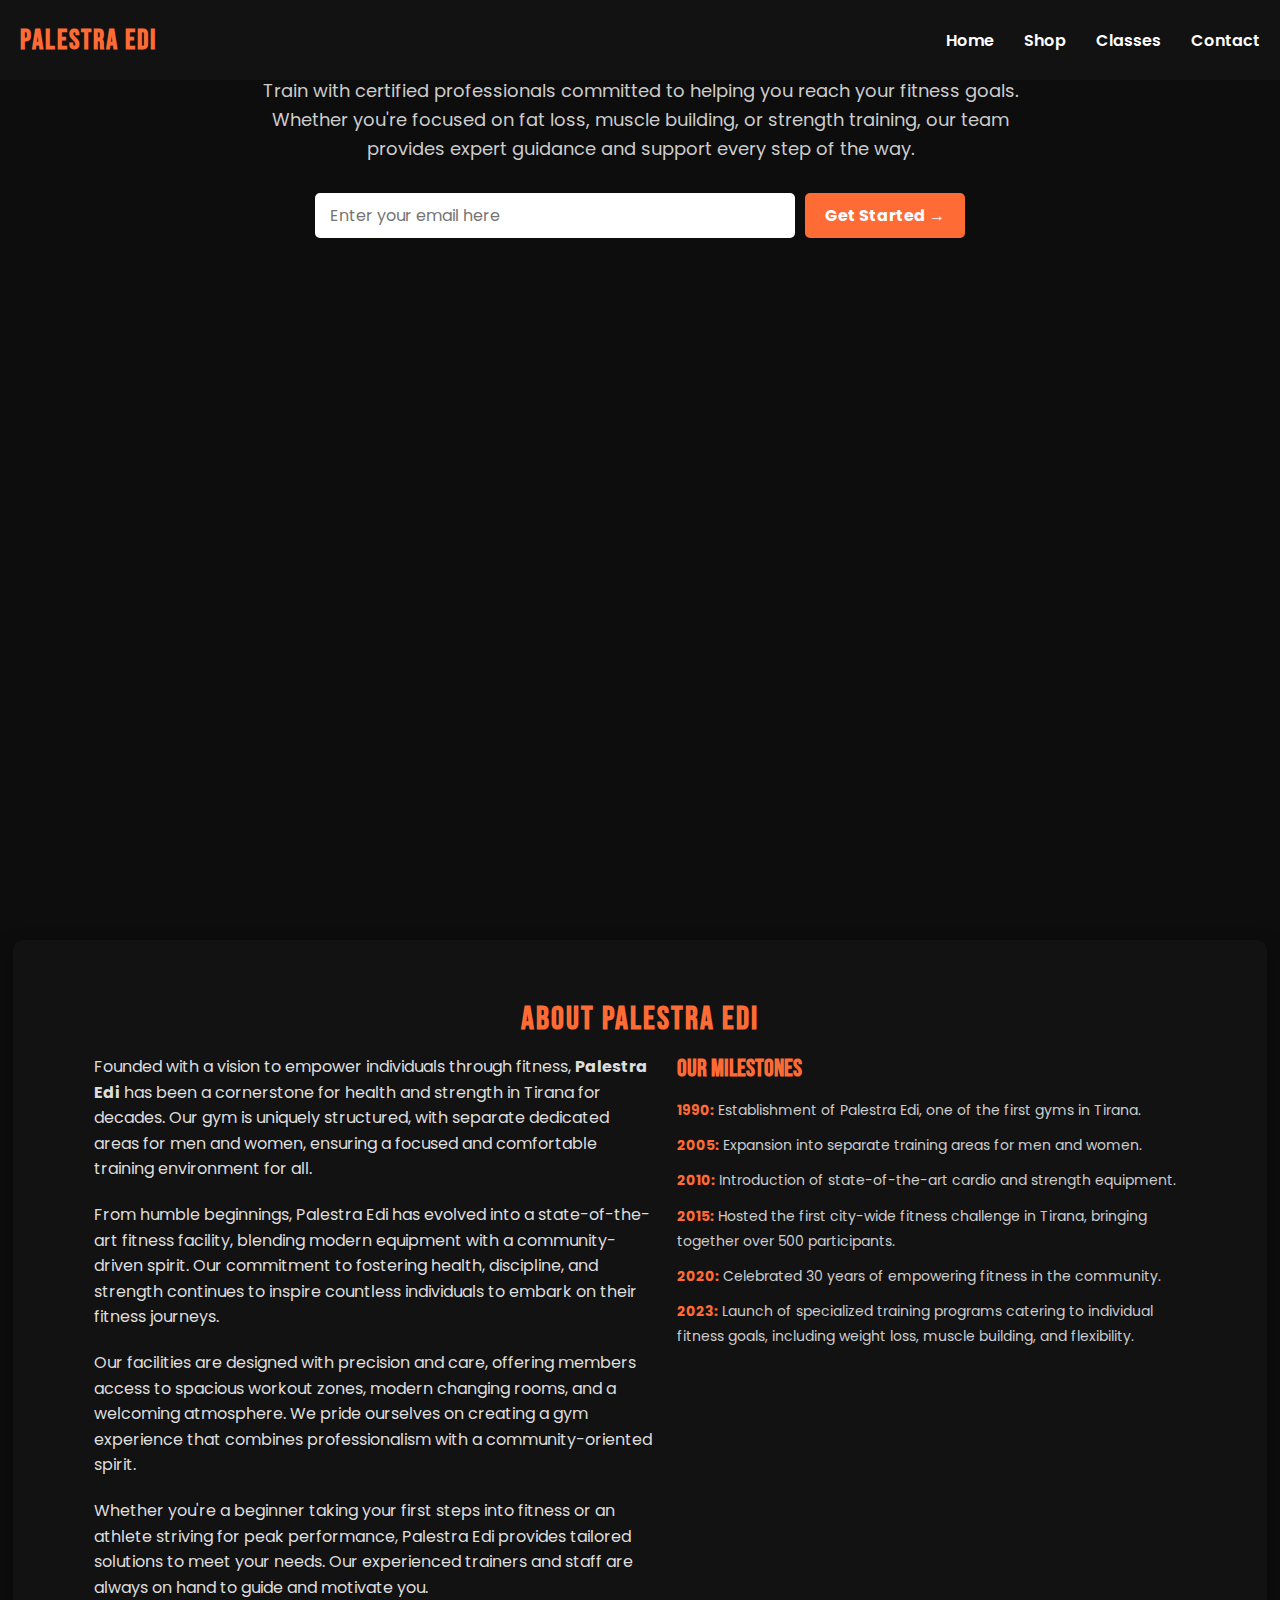
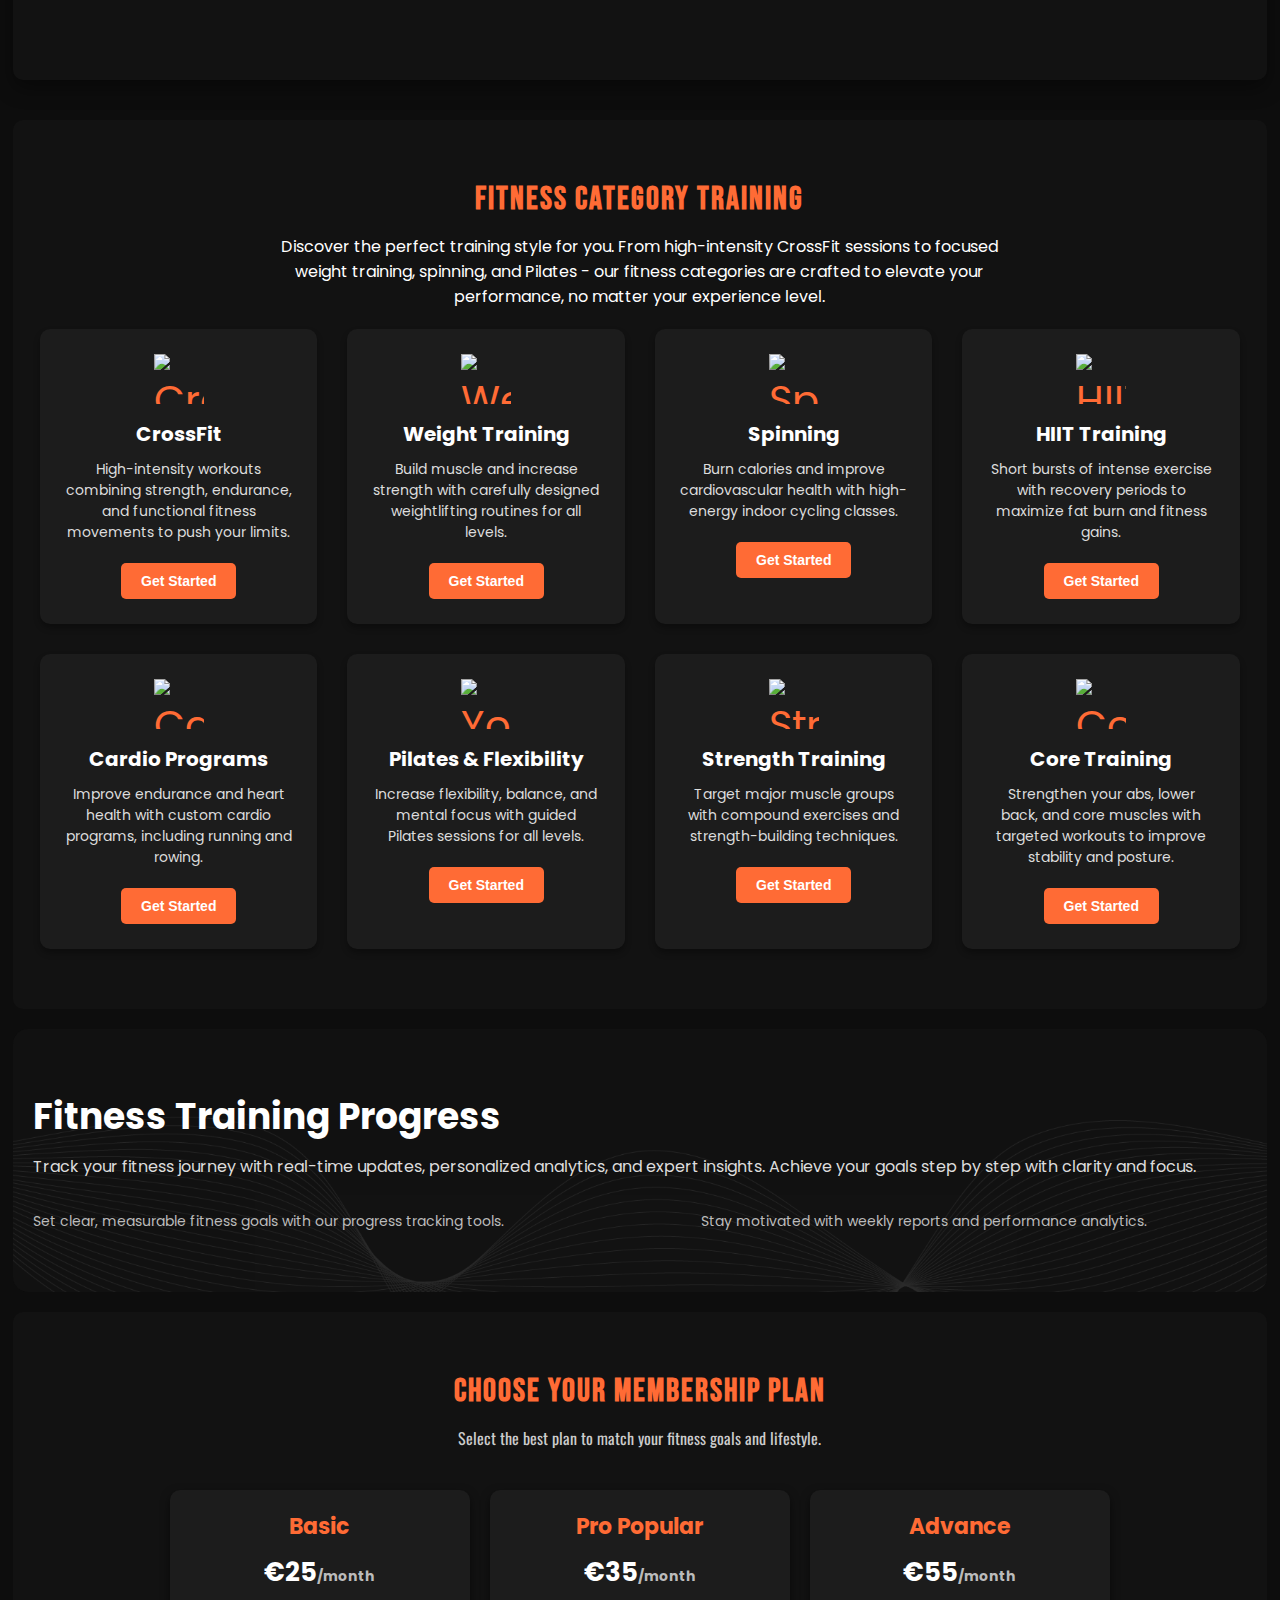
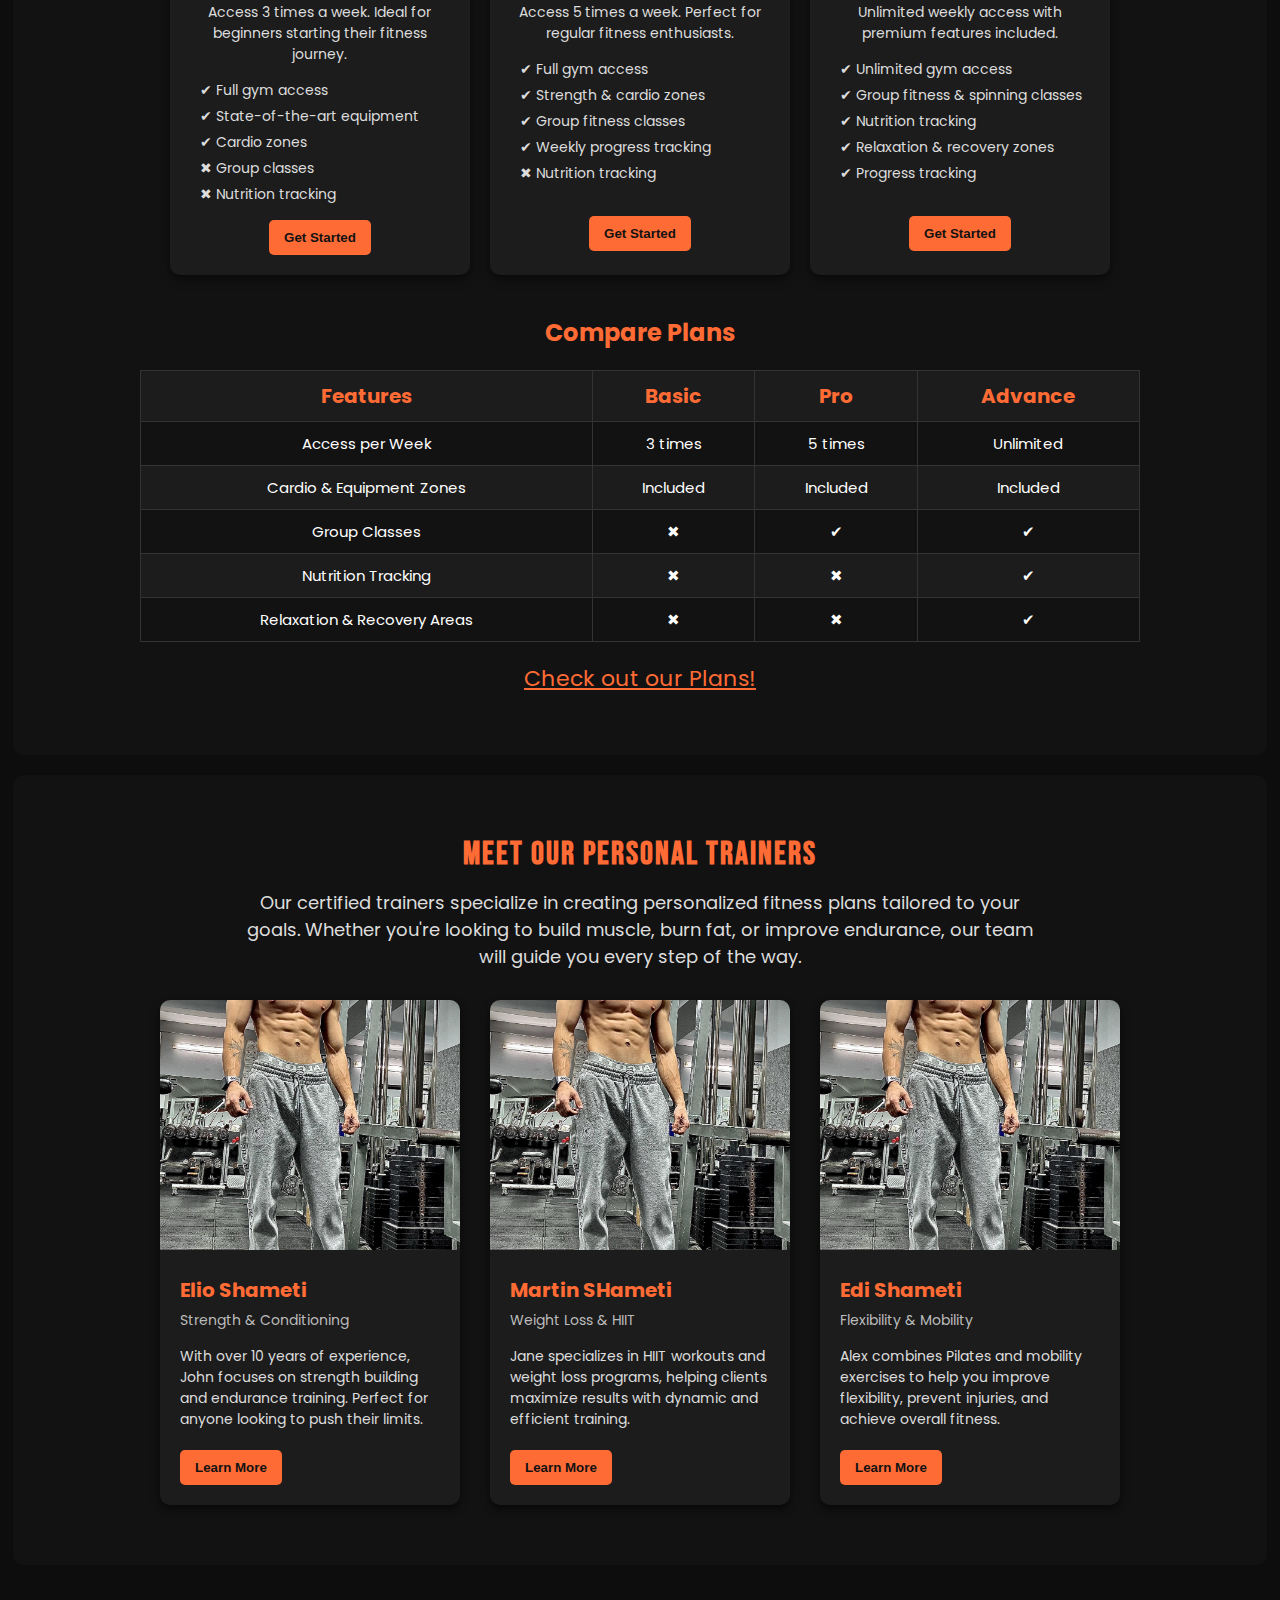
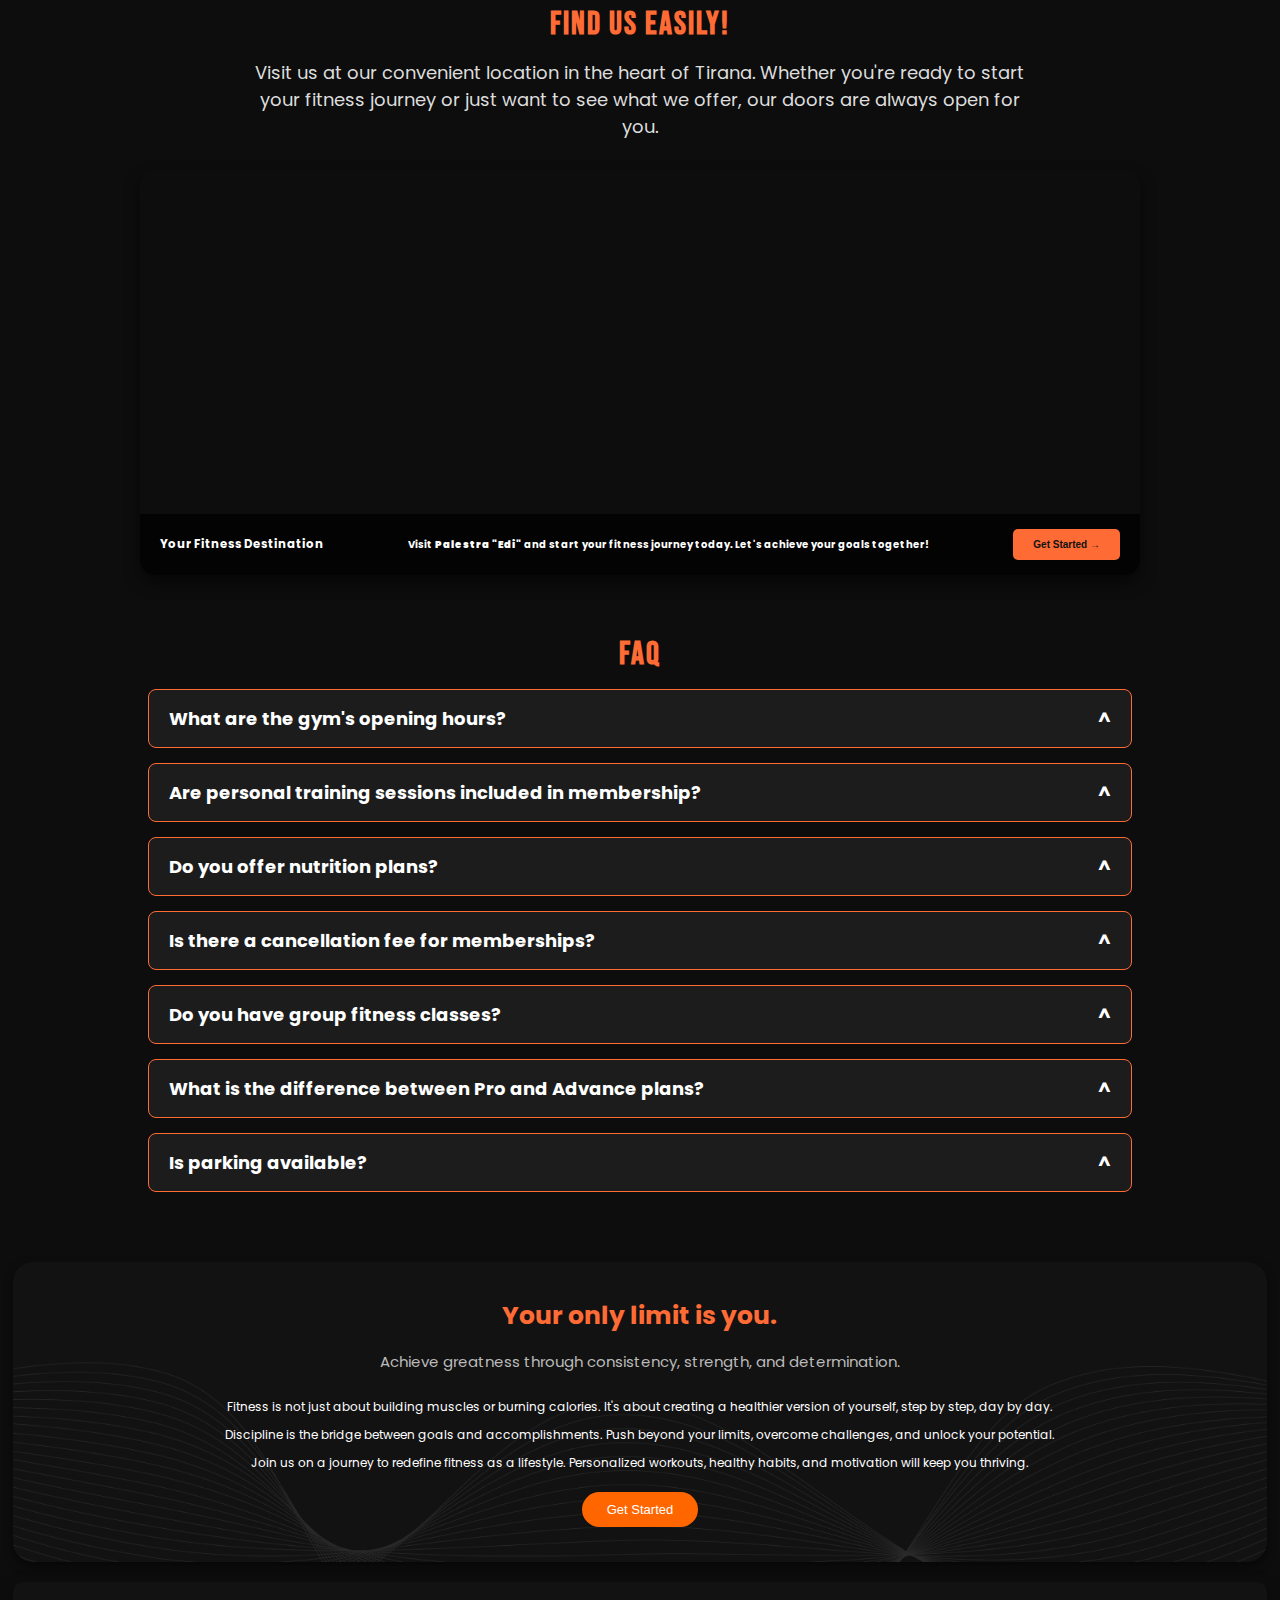
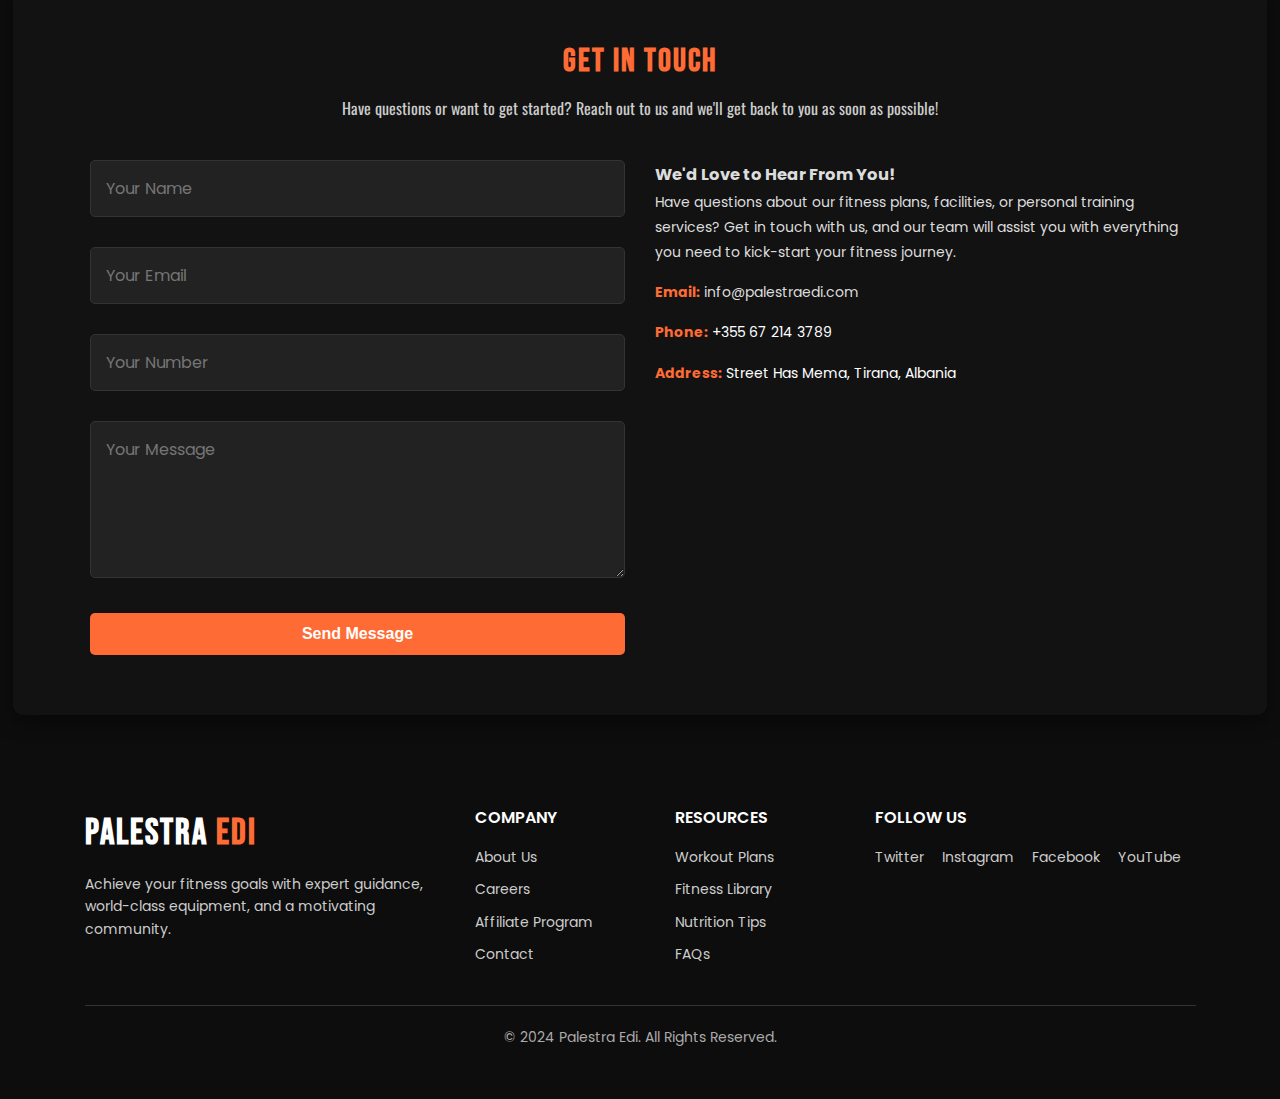
==== index.html @ 8e9d61e9 "added about section" ====
<!DOCTYPE html>
<html lang="en">

<head>
    <meta charset="UTF-8">
    <meta name="viewport" content="width=device-width, initial-scale=1.0">
    <title>Palestra Edi </title>
    <link rel="stylesheet" href="/css/style.css">

</head>

<body>

    <!-- Hero Section -->
    <section class="hero">
        <header class="hero-header">

            <a href="/index.html" class="hero_link">
                <h2 class="gym-name">
                    Palestra Edi
                </h2>
            </a>
            <!-- Navigation Links -->
            <nav id="navMenu" class="nav-links">
                <ul class="nav-lists">
                    <li class="nav-item"><a href="/index.html" class="nav-link">Home</a></li>
                    <li class="nav-item"><a href="#" class="nav-link">Shop</a></li>
                    <li class="nav-item"><a href="#classes" class="nav-link">Classes</a></li>
                    <li class="nav-item"><a href="#contact" class="nav-link">Contact</a></li>
                </ul>
            </nav>

            <!-- Burger Menu -->
            <div class="burger-menu" id="burgerMenu">
                <span class="line"></span>
                <span class="line"></span>
                <span class="line"></span>
            </div>
        </header>


        <div class="hero-content">
            <h1 class="hero-title">Work with Professionals</h1>
            <p class="hero-description">
                Train with certified professionals committed to helping you reach your fitness goals. Whether you're
                focused
                on fat loss, muscle building, or strength training, our team provides expert guidance and support every
                step
                of the way.
            </p>

            <!-- Email Form -->
            <form action="https://api.web3forms.com/submit" method="POST" class="hero-form">
                <input type="hidden" name="access_key" value="8c6b1149-517e-42c0-ac98-3ed9264d99cc">
                <input type="email" name="email" placeholder="Enter your email here" class="hero-input" required>
                <button type="submit" class="hero-button">Get Started →</button>
            </form>
        </div>
    </section>
    <!-- About Section -->

    <section class="about-section" id="about">
        <h2 class="section-title">About Palestra Edi</h2>
        <div class="about-container">
            <div class="about-content">
                <p class="about-description">
                    Founded with a vision to empower individuals through fitness, <strong>Palestra Edi</strong> has been
                    a cornerstone for health and strength in Tirana for decades. Our gym is uniquely structured, with
                    separate dedicated areas for men and women, ensuring a focused and comfortable training environment
                    for all.
                </p>
                <p class="about-description">
                    From humble beginnings, Palestra Edi has evolved into a state-of-the-art fitness facility, blending
                    modern equipment with a community-driven spirit. Our commitment to fostering health, discipline, and
                    strength continues to inspire countless individuals to embark on their fitness journeys.
                </p>
                <p class="about-description">
                    Our facilities are designed with precision and care, offering members access to spacious workout
                    zones, modern changing rooms, and a welcoming atmosphere. We pride ourselves on creating a gym
                    experience that combines professionalism with a community-oriented spirit.
                </p>
                <p class="about-description">
                    Whether you're a beginner taking your first steps into fitness or an athlete striving for peak
                    performance, Palestra Edi provides tailored solutions to meet your needs. Our experienced trainers
                    and staff are always on hand to guide and motivate you.
                </p>
            </div>

            <div class="milestones">
                <h3 class="milestones-title">Our Milestones</h3>
                <ul class="milestones-list">
                    <li><strong class="year">1990:</strong> Establishment of Palestra Edi, one of the first gyms in
                        Tirana.</li>
                    <li><strong class="year">2005:</strong> Expansion into separate training areas for men and women.
                    </li>
                    <li><strong class="year">2010:</strong> Introduction of state-of-the-art cardio and strength
                        equipment.</li>
                    <li><strong class="year">2015:</strong> Hosted the first city-wide fitness challenge in Tirana,
                        bringing together over 500 participants.</li>
                    <li><strong class="year">2020:</strong> Celebrated 30 years of empowering fitness in the community.
                    </li>
                    <li><strong class="year">2023:</strong> Launch of specialized training programs catering to
                        individual fitness goals, including weight loss, muscle building, and flexibility.</li>
                </ul>
            </div>
        </div>
    </section>



    <!-- Classes Section-->
    <section class="fitness-category" id="classes">
        <h2 class="section-title">Fitness Category Training</h2>
        <p class="section-title-p">Discover the perfect training style for you. From high-intensity CrossFit sessions to
            focused weight
            training, spinning, and Pilates - our fitness categories are crafted to elevate your performance, no matter
            your experience level.</p>
        <div class="category-grid">
            <!-- Card 1: CrossFit -->
            <div class="category-card">
                <div class="card-icon">
                    <img src="https://img.icons8.com/ios-filled/50/FF6B35/crossfit.png" alt="CrossFit Icon">
                </div>
                <h3 class="card-title">CrossFit</h3>
                <p class="card-text">
                    High-intensity workouts combining strength, endurance, and functional fitness movements to push your
                    limits.
                </p>
                <button class="card-button">Get Started</button>
            </div>

            <!-- Card 2: Weight Training -->
            <div class="category-card">
                <div class="card-icon">
                    <img src="https://img.icons8.com/ios-filled/50/FF6B35/dumbbell.png" alt="Weight Training Icon">
                </div>
                <h3 class="card-title">Weight Training</h3>
                <p class="card-text">
                    Build muscle and increase strength with carefully designed weightlifting routines for all levels.
                </p>
                <button class="card-button">Get Started</button>
            </div>

            <!-- Card 3: Spinning -->
            <div class="category-card">
                <div class="card-icon">
                    <img src="https://img.icons8.com/ios-filled/50/FF6B35/spinning.png" alt="Spinning Icon">
                </div>
                <h3 class="card-title">Spinning</h3>
                <p class="card-text">
                    Burn calories and improve cardiovascular health with high-energy indoor cycling classes.
                </p>
                <button class="card-button">Get Started</button>
            </div>

            <!-- Card 4: HIIT Training -->
            <div class="category-card">
                <div class="card-icon">
                    <img src="https://img.icons8.com/ios-filled/50/FF6B35/exercise.png" alt="HIIT Training Icon">
                </div>
                <h3 class="card-title">HIIT Training</h3>
                <p class="card-text">
                    Short bursts of intense exercise with recovery periods to maximize fat burn and fitness gains.
                </p>
                <button class="card-button">Get Started</button>
            </div>


            <!-- Card 5: Cardio Programs -->
            <div class="category-card">
                <div class="card-icon">
                    <img src="https://img.icons8.com/ios-filled/50/FF6B35/heart-with-pulse.png"
                        alt="Cardio Programs Icon">
                </div>
                <h3 class="card-title">Cardio Programs</h3>
                <p class="card-text">
                    Improve endurance and heart health with custom cardio programs, including running and rowing.
                </p>
                <button class="card-button">Get Started</button>
            </div>

            <!-- Card 6: Yoga & Flexibility -->
            <div class="category-card">
                <div class="card-icon">
                    <img src="https://img.icons8.com/ios-filled/50/FF6B35/yoga.png" alt="Yoga Icon">
                </div>
                <h3 class="card-title">Pilates & Flexibility</h3>
                <p class="card-text">
                    Increase flexibility, balance, and mental focus with guided Pilates sessions for all levels.
                </p>
                <button class="card-button">Get Started</button>
            </div>

            <!-- Card 7: Strength Training -->
            <div class="category-card">
                <div class="card-icon">
                    <img src="https://img.icons8.com/ios-filled/50/FF6B35/muscle.png" alt="Strength Training Icon">
                </div>
                <h3 class="card-title">Strength Training</h3>
                <p class="card-text">
                    Target major muscle groups with compound exercises and strength-building techniques.
                </p>
                <button class="card-button">Get Started</button>
            </div>

            <!-- Card 8: Core Training -->
            <div class="category-card">
                <div class="card-icon">
                    <img src="https://img.icons8.com/ios-filled/50/FF6B35/abs.png" alt="Core Training Icon">
                </div>
                <h3 class="card-title">Core Training</h3>
                <p class="card-text">
                    Strengthen your abs, lower back, and core muscles with targeted workouts to improve stability and
                    posture.
                </p>
                <button class="card-button">Get Started</button>
            </div>
        </div>
    </section>

    <!-- Motivation Section -->
    <section class="fitness-progress">
        <div class="progress-content">
            <h2 class="progress-title">Fitness Training Progress</h2>
            <p class="progress-description">
                Track your fitness journey with real-time updates, personalized analytics, and expert insights.
                Achieve your goals step by step with clarity and focus.
            </p>
        </div>
        <div class="progress-text-columns">
            <div class="progress-text">
                <p>Set clear, measurable fitness goals with our progress tracking tools.</p>
            </div>
            <div class="progress-text">
                <p>Stay motivated with weekly reports and performance analytics.</p>
            </div>
        </div>
    </section>

    <section class="pricing-plans">
        <h2 class="section-title">Choose Your Membership Plan</h2>
        <p class="section-subtitle">Select the best plan to match your fitness goals and lifestyle.</p>

        <!-- Pricing Cards -->
        <div class="pricing-cards">
            <!-- Free Plan -->
            <div class="pricing-card">
                <h3 class="plan-name">Basic</h3>
                <h4 class="plan-price">€25<span>/month</span></h4>
                <p class="plan-description">Access 3 times a week. Ideal for beginners starting their fitness journey.
                </p>
                <ul class="plan-features">
                    <li>✔ Full gym access</li>
                    <li>✔ State-of-the-art equipment</li>
                    <li>✔ Cardio zones</li>
                    <li>✖ Group classes</li>
                    <li>✖ Nutrition tracking</li>
                </ul>
                <button class="plan-button">Get Started</button>
            </div>

            <!-- Pro Plan -->
            <div class="pricing-card popular">
                <h3 class="plan-name">Pro <span class="popular-badge">Popular</span></h3>
                <h4 class="plan-price">€35<span>/month</span></h4>
                <p class="plan-description">Access 5 times a week. Perfect for regular fitness enthusiasts.</p>
                <ul class="plan-features">
                    <li>✔ Full gym access</li>
                    <li>✔ Strength & cardio zones</li>
                    <li>✔ Group fitness classes</li>
                    <li>✔ Weekly progress tracking</li>
                    <li class="plan_li">✖ Nutrition tracking</li>
                </ul>
                <button class="plan-button">Get Started</button>
            </div>

            <!-- Enterprise Plan -->
            <div class="pricing-card">
                <h3 class="plan-name">Advance</h3>
                <h4 class="plan-price">€55<span>/month</span></h4>
                <p class="plan-description">Unlimited weekly access with premium features included.</p>
                <ul class="plan-features">
                    <li>✔ Unlimited gym access</li>
                    <li>✔ Group fitness & spinning classes</li>
                    <li>✔ Nutrition tracking</li>
                    <li>✔ Relaxation & recovery zones</li>
                    <li class="plan_li_2nd">✔ Progress tracking</li>
                </ul>
                <button class="plan-button">Get Started</button>
            </div>
        </div>

        <!-- Compare Table -->
        <div class="pricing-compare">
            <h3 class="compare-title">Compare Plans</h3>
            <table class="compare-table">
                <thead>
                    <tr>
                        <th>Features</th>
                        <th>Basic</th>
                        <th>Pro</th>
                        <th>Advance</th>
                    </tr>
                </thead>
                <tbody>
                    <tr>
                        <td>Access per Week</td>
                        <td>3 times</td>
                        <td>5 times</td>
                        <td>Unlimited</td>
                    </tr>
                    <tr>
                        <td>Cardio & Equipment Zones</td>
                        <td>Included</td>
                        <td>Included</td>
                        <td>Included</td>
                    </tr>
                    <tr>
                        <td>Group Classes</td>
                        <td>✖</td>
                        <td>✔</td>
                        <td>✔</td>
                    </tr>
                    <tr>
                        <td>Nutrition Tracking</td>
                        <td>✖</td>
                        <td>✖</td>
                        <td>✔</td>
                    </tr>
                    <tr>
                        <td>Relaxation & Recovery Areas</td>
                        <td>✖</td>
                        <td>✖</td>
                        <td>✔</td>
                    </tr>
                </tbody>
            </table>
        </div>
        <a href="#" class="all_plans">Check out our Plans!</a>
    </section>

    <!-- Trainer Section -->
    <section class="meet-trainers">
        <h2 class="section-title">Meet Our Personal Trainers</h2>
        <p class="section-description">
            Our certified trainers specialize in creating personalized fitness plans tailored to your goals. Whether
            you're looking to build muscle, burn fat, or improve endurance, our team will guide you every step of the
            way.
        </p>

        <div class="trainers-grid">
            <!-- Trainer 1 -->
            <div class="trainer-card">
                <img src="/img/personal_trainer.jpg" alt="Trainer John" class="trainer-image">
                <div class="trainer-details">
                    <h3 class="trainer-name">Elio Shameti</h3>
                    <p class="trainer-specialty">Strength & Conditioning</p>
                    <p class="trainer-bio">
                        With over 10 years of experience, John focuses on strength building and endurance training.
                        Perfect for anyone looking to push their limits.
                    </p>
                    <button class="trainer-button">Learn More</button>
                </div>
            </div>

            <!-- Trainer 2 -->
            <div class="trainer-card">
                <img src="/img/personal_trainer.jpg" alt="Trainer Jane" class="trainer-image">
                <div class="trainer-details">
                    <h3 class="trainer-name">Martin SHameti</h3>
                    <p class="trainer-specialty">Weight Loss & HIIT</p>
                    <p class="trainer-bio">
                        Jane specializes in HIIT workouts and weight loss programs, helping clients maximize results
                        with dynamic and efficient training.
                    </p>
                    <button class="trainer-button">Learn More</button>
                </div>
            </div>

            <!-- Trainer 3 -->
            <div class="trainer-card">
                <img src="/img/personal_trainer.jpg" alt="Trainer Alex" class="trainer-image">
                <div class="trainer-details">
                    <h3 class="trainer-name">Edi Shameti</h3>
                    <p class="trainer-specialty">Flexibility & Mobility</p>
                    <p class="trainer-bio">
                        Alex combines Pilates and mobility exercises to help you improve flexibility, prevent injuries,
                        and achieve overall fitness.
                    </p>
                    <button class="trainer-button">Learn More</button>
                </div>
            </div>
        </div>
    </section>

    <!-- Map Section -->

    <section class="map-location">
        <h2 class="section-title">Find Us Easily!</h2>
        <p class="section-description">
            Visit us at our convenient location in the heart of Tirana. Whether you're ready to start your fitness
            journey or just want to see what we offer, our doors are always open for you.
        </p>
        <div class="map-container">
            <!-- Google Maps Embed -->
            <iframe
                src="https://www.google.com/maps/embed?pb=!1m18!1m12!1m3!1d2996.018921962137!2d19.8363023!3d41.33020189999999!2m3!1f0!2f0!3f0!3m2!1i1024!2i768!4f13.1!3m3!1m2!1s0x1350313eb441297b%3A0xc58e3205869186d3!2sPalestra%20%22Edi%22!5e0!3m2!1sen!2s!4v1734379573075!5m2!1sen!2s"
                width="100%" height="400" style="border: none;" allowfullscreen="" loading="lazy"
                referrerpolicy="no-referrer-when-downgrade">
            </iframe>

            <!-- Map Overlay Section -->
            <div class="map-overlay">
                <h3 class="map-heading">Your Fitness Destination</h3>
                <p class="map-text">
                    Visit <strong>Palestra "Edi"</strong> and start your fitness journey today. Let's achieve your goals
                    together!
                </p>
                <button class="map-button">Get Started →</button>
            </div>
        </div>
    </section>

    <!-- Faq Section -->
    <section class="faq-section">
        <h2 class="section-title">FAQ</h2>
        <div class="faq-container">
            <!-- Question 1 -->
            <div class="faq-item">
                <div class="faq-question">
                    <span>What are the gym's opening hours?</span>
                    <span class="faq-toggle">^</span>
                </div>
                <div class="faq-answer">
                    Our gym is open from 6:00 AM to 10:00 PM on weekdays and 8:00 AM to 8:00 PM on weekends.
                </div>
            </div>

            <!-- Question 2 -->
            <div class="faq-item">
                <div class="faq-question">
                    <span>Are personal training sessions included in membership?</span>
                    <span class="faq-toggle">^</span>
                </div>
                <div class="faq-answer">
                    Personal training sessions are not included in basic memberships but are available for Pro and
                    Advance plans.
                </div>
            </div>

            <!-- Question 3 -->
            <div class="faq-item">
                <div class="faq-question">
                    <span>Do you offer nutrition plans?</span>
                    <span class="faq-toggle">^</span>
                </div>
                <div class="faq-answer">
                    Yes, personalized nutrition plans are available for members with the Advance Plan.
                </div>
            </div>

            <!-- Question 4 -->
            <div class="faq-item">
                <div class="faq-question">
                    <span>Is there a cancellation fee for memberships?</span>
                    <span class="faq-toggle">^</span>
                </div>
                <div class="faq-answer">
                    No cancellation fees apply, but you need to notify us 14 days before your renewal date.
                </div>
            </div>

            <!-- Question 5 -->
            <div class="faq-item">
                <div class="faq-question">
                    <span>Do you have group fitness classes?</span>
                    <span class="faq-toggle">^</span>
                </div>
                <div class="faq-answer">
                    Yes, we offer group fitness classes for spinning, Pilates, CrossFit, and more throughout the week.
                </div>
            </div>

            <!-- Question 6 -->
            <div class="faq-item">
                <div class="faq-question">
                    <span>What is the difference between Pro and Advance plans?</span>
                    <span class="faq-toggle">^</span>
                </div>
                <div class="faq-answer">
                    Pro gives access to group classes, while Advance includes nutrition tracking, recovery zones, and
                    unlimited access.
                </div>
            </div>

            <!-- Question 7 -->
            <div class="faq-item">
                <div class="faq-question">
                    <span>Is parking available?</span>
                    <span class="faq-toggle">^</span>
                </div>
                <div class="faq-answer">
                    Yes, free parking is available for all members during gym operating hours.
                </div>
            </div>
        </div>
    </section>

    <!-- Quote Section -->
    <section class="quote-section">
        <div class="background-lines"></div>
        <div class="quote-container">
            <h2 class="quote-title">Your only limit is you.</h2>
            <p class="quote-subtitle">
                Achieve greatness through consistency, strength, and determination.
            </p>
            <div class="quote-text">
                <p>
                    Fitness is not just about building muscles or burning calories. It's about
                    creating a healthier version of yourself, step by step, day by day.
                </p>
                <p>
                    Discipline is the bridge between goals and accomplishments. Push beyond
                    your limits, overcome challenges, and unlock your potential.
                </p>
                <p>
                    Join us on a journey to redefine fitness as a lifestyle. Personalized workouts,
                    healthy habits, and motivation will keep you thriving.
                </p>
            </div>
            <button class="quote-button">Get Started</button>
        </div>
    </section>


    <!-- Contact Section -->

    <section class="contact-section" id="contact">
        <div class="contact-container">
            <h2 class="section-title">Get In Touch</h2>
            <p class="section-subtitle">
                Have questions or want to get started? Reach out to us and we'll get back to you as soon as possible!
            </p>

            <div class="contact-content">
                <!-- Contact Form -->
                <form action="https://api.web3forms.com/submit" method="POST" class="contact-form">
                    <input type="hidden" name="access_key" value="8c6b1149-517e-42c0-ac98-3ed9264d99cc">
                    <div class="form-group">
                        <input type="text" name="name" placeholder="Your Name" required class="form-input">
                    </div>
                    <div class="form-group">
                        <input type="email" name="email" placeholder="Your Email" required class="form-input">
                    </div>
                    <div class="form-group">
                        <input type="number" name="number" placeholder="Your Number" required class="form-input">
                    </div>
                    <div class="form-group">
                        <textarea name="message" rows="5" placeholder="Your Message" required
                            class="form-textarea"></textarea>
                    </div>
                    <button type="submit" class="contact-button">Send Message</button>
                </form>

                <!-- Contact Details -->
                <div class="contact-details">
                    <h3 class="contact-details-title">We'd Love to Hear From You!</h3>
                    <p class="contact-details-description">
                        Have questions about our fitness plans, facilities, or personal training services? Get in touch
                        with us,
                        and our team will assist you with everything you need to kick-start your fitness journey.
                    </p>
                    <p><strong>Email:</strong> info@palestraedi.com</p>
                    <p><strong>Phone:</strong>
                        <a href="tel:+355672143789" class="contact-phone">+355 67 214 3789</a>
                    </p>
                    <p>
                        <strong>Address:</strong>
                        <a href="https://g.co/kgs/Ysf9cFQ" target="_blank" rel="noopener noreferrer"
                            class="contact-address">
                            Street Has Mema, Tirana, Albania
                        </a>
                    </p>

                </div>

            </div>
        </div>
    </section>






    <!-- Footer Section -->
    <footer class="footer">
        <div class="footer-container">
            <!-- Brand and Description -->
            <div class="footer-brand">
                <a href="/index.html" class="hero_link">
                    <h2 class="footer-logo">Palestra <span class="highlight">Edi</span></h2>
                </a>
                <p class="footer-description">
                    Achieve your fitness goals with expert guidance, world-class equipment, and a motivating community.
                </p>
            </div>

            <!-- Footer Links -->
            <div class="footer-links">
                <div class="footer-column">
                    <h3 class="footer-title">Company</h3>
                    <ul>
                        <li><a href="#">About Us</a></li>
                        <li><a href="#">Careers</a></li>
                        <li><a href="#">Affiliate Program</a></li>
                        <li><a href="#">Contact</a></li>
                    </ul>
                </div>
                <div class="footer-column">
                    <h3 class="footer-title">Resources</h3>
                    <ul>
                        <li><a href="#">Workout Plans</a></li>
                        <li><a href="#">Fitness Library</a></li>
                        <li><a href="#">Nutrition Tips</a></li>
                        <li><a href="#">FAQs</a></li>
                    </ul>
                </div>
                <div class="footer-column">
                    <h3 class="footer-title">Follow Us</h3>
                    <ul class="footer-social">
                        <li><a href="#">Twitter</a></li>
                        <li><a href="#">Instagram</a></li>
                        <li><a href="#">Facebook</a></li>
                        <li><a href="#">YouTube</a></li>
                    </ul>
                </div>
            </div>
        </div>



        <!-- Footer Bottom -->
        <div class="footer-bottom">
            <p>&copy; 2024 Palestra Edi. All Rights Reserved.</p>
        </div>
    </footer>
    <script src="/script/script.js"></script>
    <script src="/script/burger.js"></script>
</body>

</html>
---- css/style.css ----
/* Import Google Fonts */
@import url('https://fonts.googleapis.com/css2?family=Bebas+Neue&display=swap');
@import url('https://fonts.googleapis.com/css2?family=Oswald:wght@400;700&display=swap');
@import url('https://fonts.googleapis.com/css2?family=Anton&display=swap');
@import url('https://fonts.googleapis.com/css2?family=Poppins:wght@400;600&display=swap');
@import url('https://fonts.googleapis.com/css2?family=Montserrat:wght@400;600&display=swap');
@import url('https://fonts.googleapis.com/css2?family=Roboto:wght@400;700&display=swap');
@import url('https://fonts.googleapis.com/css2?family=Open+Sans:wght@400;600&display=swap');
@import url('https://fonts.googleapis.com/css2?family=Lato:wght@400;700&display=swap');
@import url('https://fonts.googleapis.com/css2?family=Nunito:wght@400;700&display=swap');

/* Root Section for Font Variables */
:root {
    --font-heading: 'Bebas Neue', sans-serif;
    /* Titles */
    --font-subheading: 'Oswald', sans-serif;
    /* Subheadings */
    --font-highlight: 'Anton', sans-serif;
    /* Highlights */
    --font-body: 'Poppins', sans-serif;
    /* Body Text */
    --font-alt-heading: 'Montserrat', sans-serif;
    /* Alternate Titles */
    --font-alt-body: 'Roboto', sans-serif;
    /* Alternative Body */
    --font-readable: 'Open Sans', sans-serif;
    /* Long paragraphs */
    --font-subtle: 'Lato', sans-serif;
    /* Subtle Text */
    --font-creative: 'Nunito', sans-serif;
    /* Creative Text */

    --color-primary: #FF6B35;
    /* Vibrant Orange - Buttons and Highlights */
    --color-secondary: #0D0D0D;
    /* Deep Black - Background */
    --color-neutral-light: #FFFFFF;
    /* Pure White - Text and Highlights */
    --color-neutral-dark: #333333;
    /* Dark Gray - Subtext and borders */
    --color-accent: #1C1C1C;
    /* Slightly lighter black - Section backgrounds */
}


* {
    margin: 0;
    padding: 0;
    box-sizing: border-box;
}

html {
    font-size: 62.5%;
    font-family: "Poppins", sans-serif;
}

body {
    width: 100%;
    overflow-x: hidden;
    background-color: var(--color-secondary);
    display: flex;
    flex-direction: column;
    align-items: center;
    font-family: var(--font-body);
    color: var(--color-neutral-light);
}


img,
h2,
header {
    user-select: none;
}

/* Header Section */
/* General Header Styling */
.hero-header {
    width: 100%;
    height: 8rem;
    display: flex;
    justify-content: space-between;
    align-items: center;
    padding: 0 20px;
    background-color: #121212;
    /* Dark background */
    color: #fff;
    font-family: 'Poppins', sans-serif;
    position: fixed;
    z-index: 1000;

}

.gym-name {
    font-size: 2rem;
    font-weight: bold;
    color: var(--color-primary);
    text-transform: uppercase;
}

.nav-lists {
    display: flex;
    list-style: none;
    gap: 2rem;
}

.nav-lists .nav-link {
    text-decoration: none;
    color: #fff;
    font-weight: 600;
    transition: color 0.3s ease;
}

.nav-lists .nav-link:hover {
    color: var(--color-primary);
}

/* Burger Menu Styling */
.burger-menu {
    display: none;
    flex-direction: column;
    gap: 5px;
    cursor: pointer;
    z-index: 1001;
    /* Ensure it’s above the menu */
}

.burger-menu span.line {
    width: 25px;
    height: 3px;
    background-color: var(--color-primary);
    transition: all 0.3s ease;
}

/* Burger Menu Open (X Animation) */
.burger-menu.open .line:nth-child(1) {
    transform: rotate(45deg) translate(5px, 5px);
}

.burger-menu.open .line:nth-child(2) {
    opacity: 0;
}

.burger-menu.open .line:nth-child(3) {
    transform: rotate(-45deg) translate(5px, -5px);
}

/* Navigation for Mobile */
@media screen and (max-width: 768px) {
    .burger-menu {
        display: flex;
    }

    .nav-links {
        position: fixed;
        top: 0;
        right: -100%;
        width: 80%;
        height: 100vh;
        background-color: var(--color-accent);
        display: flex;
        flex-direction: column;
        align-items: center;
        justify-content: center;
        transition: right 0.3s ease;
        z-index: 1000;
    }

    .nav-links.active {
        right: 0;
    }

    .nav-lists {
        flex-direction: column;
        gap: 1.5rem;
        padding: 0;
    }

    .nav-item {
        list-style: none;
    }

    .nav-link {
        color: #fff;
        font-size: 2.2rem !important;
        text-decoration: none;
        font-weight: bold;
    }
}


/* Hero Section */

.hero {
    background-color: var(--color-secondary);
    /* Dark background */
    color: var(--color-neutral-light);
    /* White text */
    height: 100vh;
    text-align: center;
    position: relative;
    width: 100%;
}

.hero_link {
    text-decoration: none;
}

/* Header Navigation */
.hero-header {
    display: flex;
    width: 100%;
    justify-content: space-between;
    align-items: center;
    margin-bottom: 40px;
}

.gym-name {
    font-family: 'Bebas Neue', sans-serif;
    font-size: 28px;
    color: var(--color-primary);
    /* Orange Highlight */
    letter-spacing: 2px;
    text-transform: uppercase;
}

.nav-lists {
    display: flex;
    list-style: none;
    gap: 30px;
    margin: 0;
    padding: 0;
}

.nav-link {
    color: var(--color-neutral-light);
    font-family: 'Poppins', sans-serif;
    font-size: 16px;
    text-decoration: none;
    transition: color 0.3s;
}

.nav-link:hover {
    color: var(--color-primary);
    /* Orange on hover */
}

/* Hero Content */
.hero-content {
    max-width: 800px;
    margin: 0 auto;
}

.hero-title {
    font-family: 'Bebas Neue', sans-serif;
    font-size: 48px;
    text-transform: uppercase;
    margin-bottom: 20px;
    letter-spacing: 2px;
}

.hero-description {
    font-family: 'Poppins', sans-serif;
    font-size: 18px;
    line-height: 1.6;
    color: #CCCCCC;
    /* Light gray */
    margin-bottom: 30px;
}

/* Email Form */
.hero-form {
    display: flex;
    justify-content: center;
    align-items: center;
    gap: 10px;
}

.hero-input {
    width: 60%;
    padding: 10px 15px;
    font-family: 'Poppins', sans-serif;
    font-size: 16px;
    border: none;
    border-radius: 5px;
    outline: none;
}

.hero-button {
    background-color: var(--color-primary);
    /* Orange Button */
    color: var(--color-neutral-light);
    font-family: 'Poppins', sans-serif;
    font-size: 16px;
    font-weight: bold;
    border: none;
    border-radius: 5px;
    padding: 10px 20px;
    cursor: pointer;
    transition: background-color 0.3s;
}

.hero-button:hover {
    background-color: #E65A2A;
    /* Darker Orange on Hover */
}



/* About Section */
.about-section {
    background-color: #121212;
    color: var(--color-neutral-light);
    padding: 60px 20px;
    text-align: center;
    font-family: var(--font-body);
    width: 98%;
    border-radius: 1rem;
    margin: 40px auto;
    box-shadow: 0 8px 20px rgba(0, 0, 0, 0.4);
}

.about-container {
    max-width: 90%;
    margin: 0 auto;
    display: flex;
    flex-direction: row;
    gap: 20px;
}

.about-content {
    text-align: left;
    width: 95%;
}

.about-description {
    margin-bottom: 20px;
    line-height: 1.6;
    font-size: 1.6rem;
    color: #ddd;
}

.milestones {
    text-align: left;
}

.milestones-title {
    font-family: var(--font-heading);
    font-size: 2.4rem;
    color: var(--color-primary);
    margin-bottom: 15px;
}

.milestones-list {
    list-style: none;
    padding: 0;
    font-size: 1.4rem;
    line-height: 1.8;
    color: #ccc;
}

.milestones-list li {
    margin-bottom: 10px;
}

.year {
    color: var(--color-primary);
}

@media screen and (max-width: 768px) {
    .about-container {
        flex-direction: column;
    }

    .about-content {
        width: 100%;
    }
}


/* General Section Styling */
.fitness-category {
    background-color: #121212;
    /* Dark background */
    color: var(--color-neutral-light);
    padding: 60px 20px;
    text-align: center;
    width: 98%;
    border-radius: 1rem;
    font-family: 'Poppins', sans-serif;
    margin-bottom: 2rem;
}

.section-title-p {
    font-size: 1.6rem;
    width: 60%;
    margin: 0 auto;
    margin-bottom: 2rem;
}

.section-title {
    font-size: 36px;
    margin-bottom: 20px;
    text-transform: uppercase;
    letter-spacing: 2px;
    color: var(--color-primary);
    /* Orange highlight */
}

/* Grid Layout */
.category-grid {
    display: grid;
    grid-template-columns: repeat(auto-fit, minmax(250px, 1fr));
    gap: 30px;
    max-width: 1200px;
    margin: 0 auto;
}

/* Card Styling */
.category-card {
    background-color: var(--color-accent);
    /* Slightly lighter black */
    padding: 25px;
    border-radius: 10px;
    text-align: center;
    box-shadow: 0 4px 6px rgba(0, 0, 0, 0.3);
    transition: transform 0.3s, box-shadow 0.3s;
}

.category-card:hover {
    transform: translateY(-5px);
    box-shadow: 0 6px 10px rgba(255, 107, 53, 0.6);
    /* Orange glow */
}

.card-icon {
    font-size: 40px;
    margin-bottom: 15px;
    color: var(--color-primary);
    /* Orange Highlight */
}

.card-title {
    font-size: 20px;
    margin-bottom: 10px;
    font-weight: bold;
}

.card-text {
    font-size: 14px;
    color: #DDDDDD;
    margin-bottom: 20px;

}

.card-button {
    background-color: var(--color-primary);
    /* Orange Button */
    color: var(--color-neutral-light);
    border: none;
    padding: 10px 20px;
    font-size: 14px;
    font-weight: bold;
    border-radius: 5px;
    cursor: pointer;
    transition: background-color 0.3s ease;
}

.card-button:hover {
    background-color: #E65A2A;
    /* Darker Orange Hover */
}

.card-icon img {
    width: 50px;
    height: 50px;
    margin-bottom: 15px;
    display: block;
    margin-left: auto;
    margin-right: auto;
}




/* Fitness Training Progress Section */
.fitness-progress {
    background-color: #121212;
    /* Dark background */
    color: var(--color-neutral-light);
    /* White text */
    padding: 60px 20px;
    position: relative;
    font-family: 'Poppins', sans-serif;
    text-align: left;
    border-radius: 15px;
    overflow: hidden;
    width: 98%;
    margin-bottom: 2rem;
}

/* Wave Background */
.fitness-progress::before {
    content: '';
    position: absolute;
    bottom: 0;
    left: 0;
    width: 100%;
    height: 100%;
    background-image: linear-gradient(transparent, transparent), url('/img/lines.png');
    /* Replace with your wave image */
    background-repeat: no-repeat;
    background-size: cover;
    opacity: 0.2;
    /* Subtle wave visibility */
    z-index: 0;
}

/* Content Styling */
.progress-content {
    position: relative;
    z-index: 1;
    margin-bottom: 30px;
}

.progress-title {
    font-size: 36px;
    font-weight: 700;
    margin-bottom: 10px;
}

.progress-description {
    font-size: 16px;
    line-height: 1.6;
    color: #DDDDDD;
}

/* Two Column Text */
.progress-text-columns {
    display: flex;
    justify-content: space-between;
    position: relative;
    z-index: 1;
}

.progress-text {
    width: 45%;
    font-size: 14px;
    line-height: 1.6;
    color: #BBBBBB;
}


/* Pricing Section */
.pricing-plans {
    background-color: #121212;
    color: var(--color-neutral-light);
    padding: 60px 20px;
    font-family: 'Poppins', sans-serif;
    text-align: center;
    width: 98%;
    border-radius: 1rem;
}

.section-title {
    font-size: 36px;
    color: var(--color-primary);
    margin-bottom: 10px;
}

.section-subtitle {
    color: #CCCCCC;
    margin-bottom: 40px;
    font-size: 18px;
}

/* Pricing Cards */
.pricing-cards {
    display: flex;
    justify-content: center;
    gap: 20px;
    flex-wrap: wrap;
    margin-bottom: 40px;
}

.pricing-card {
    background-color: var(--color-accent);
    border-radius: 10px;
    padding: 20px;
    box-shadow: 0 4px 10px rgba(0, 0, 0, 0.5);
    transition: transform 0.3s ease, box-shadow 0.3s ease;
    width: 300px;
}

.pricing-card:hover {
    transform: translateY(-5px);
    box-shadow: 0 6px 15px rgba(255, 107, 53, 0.6);
}

.plan-name,
.all_plans {
    color: var(--color-primary);
    font-size: 22px;
    margin-bottom: 10px;
}

.plan-price {
    font-size: 26px;
    color: var(--color-neutral-light);
    margin: 10px 0;
}

.plan-price span {
    font-size: 14px;
    color: #BBBBBB;
}

.plan-description {
    color: #DDDDDD;
    margin-bottom: 15px;
    font-size: 14px;
}

.plan-features {
    list-style: none;
    padding: 0;
    color: #DDDDDD;
    margin-bottom: 15px;
    text-align: left;
}

.plan-features li {
    margin: 5px 0;
    font-size: 1.4rem;
    padding-left: 1rem;
}

.plan_li {
    margin-bottom: 3.2rem !important;
}

.plan_li_2nd {
    margin-bottom: 3.2rem !important;
}

.plan-button {
    background-color: var(--color-primary);
    color: #121212;
    border: none;
    border-radius: 5px;
    padding: 10px 15px;
    cursor: pointer;
    font-weight: bold;
    transition: background-color 0.3s ease;
}

.plan-button:hover {
    background-color: #E65A2A;
}

/* Compare Table */
.pricing-compare {
    margin-top: 20px;
    margin-bottom: 2rem;
}

.compare-title {
    font-size: 24px;
    color: var(--color-primary);
    margin-bottom: 20px;
}

.compare-table {
    width: 100%;
    max-width: 1000px;
    margin: 0 auto;
    border-collapse: collapse;
    color: var(--color-neutral-light);
}

.compare-table th,
.compare-table td {
    border: 1px solid var(--color-neutral-dark);
    padding: 10px;
    text-align: center;
}

.compare-table th {
    background-color: var(--color-accent);
    color: var(--color-primary);
    font-size: 2rem;
}

.compare-table td {
    background-color: #121212;
    font-size: 1.5rem;
}

.compare-table tr:nth-child(even) td {
    background-color: var(--color-accent);
}

/* Trainer Section */

.meet-trainers {
    background-color: #121212;
    color: var(--color-neutral-light);
    padding: 60px 20px;
    font-family: 'Poppins', sans-serif;
    text-align: center;
    width: 98%;
    margin-top: 2rem;
    border-radius: 1rem;
}

.section-title {
    font-size: 36px;
    color: var(--color-primary);
    margin-bottom: 10px;
}

.section-description {
    font-size: 16px;
    color: #DDDDDD;
    margin-bottom: 40px;
    max-width: 79rem;
    margin-left: auto;
    margin-right: auto;
    line-height: 1.5;
}

/* Grid Layout */
.trainers-grid {
    display: flex;
    justify-content: center;
    gap: 30px;
    flex-wrap: wrap;
}

/* Trainer Card */
.trainer-card {
    background-color: var(--color-accent);
    border-radius: 10px;
    overflow: hidden;
    box-shadow: 0 4px 8px rgba(0, 0, 0, 0.6);
    transition: transform 0.3s ease, box-shadow 0.3s ease;
    width: 300px;
    text-align: left;
}

.trainer-card:hover {
    transform: translateY(-5px);
    box-shadow: 0 6px 15px rgba(255, 107, 53, 0.6);
}

.trainer-image {
    width: 100%;
    height: 250px;
    object-fit: cover;
}

.trainer-details {
    padding: 20px;
}

.trainer-name {
    font-size: 20px;
    color: var(--color-primary);
    margin-bottom: 5px;
}

.trainer-specialty {
    font-size: 14px;
    color: #BBBBBB;
    margin-bottom: 15px;
}

.trainer-bio {
    font-size: 14px;
    color: #DDDDDD;
    line-height: 1.5;
    margin-bottom: 20px;
}

.trainer-button {
    background-color: var(--color-primary);
    color: #121212;
    font-weight: bold;
    border: none;
    padding: 10px 15px;
    border-radius: 5px;
    cursor: pointer;
    transition: background-color 0.3s ease;
}

.trainer-button:hover {
    background-color: #E65A2A;
}



/* Map Section */
.map-location {

    width: 98%;
    padding: 40px 20px;
    text-align: center;
    font-family: 'Poppins', sans-serif;
    color: var(--color-neutral-light);
}

.section-title {
    font-size: 2rem;
    font-weight: bold;
    color: var(--color-neutral-light);
    margin-bottom: 20px;
}

/* Map Container Styling */
.map-container {
    position: relative;
    max-width: 1000px;
    margin: 0 auto;
    border-radius: 15px;
    overflow: hidden;
    box-shadow: 0 8px 15px rgba(0, 0, 0, 0.5);
}

.map-frame {
    width: 100%;
    height: 450px;
    border: none;
    filter: grayscale(1) contrast(1.2);
}

/* Overlay Section */
.map-overlay {
    position: absolute;
    bottom: 0;
    left: 0;
    width: 100%;
    display: flex;
    justify-content: space-between;
    align-items: center;
    padding: 15px 20px;
    background: rgba(0, 0, 0, 0.7);
    color: var(--color-neutral-light);
    box-sizing: border-box;
}

.map-text {
    font-size: 1rem;
    font-weight: bold;
}

.map-button {
    background-color: var(--color-primary);
    color: #121212;
    border: none;
    border-radius: 5px;
    padding: 10px 20px;
    font-size: 1rem;
    cursor: pointer;
    font-weight: bold;
    transition: background-color 0.3s ease;
}

.map-button:hover {
    background-color: #E65A2A;
}


/* Faq Section */
.faq-section {
    width: 80%;
    max-width: 1200px;
    margin: 0 auto;
    padding: 20px 20px;
    color: #FFFFFF;
    font-family: 'Poppins', sans-serif;
}

.section-title {
    text-align: center;
    font-size: 36px;
    color: #FF6B35;
    margin-bottom: 10px;
}

.section-description {
    text-align: center;
    font-size: 18px;
    color: #DDDDDD;
    margin-bottom: 30px;
}

.faq-container {
    display: flex;
    flex-direction: column;
    gap: 15px;
}

.faq-item {
    background-color: #1C1C1C;
    border: 1px solid #FF6B35;
    border-radius: 8px;
    overflow: hidden;
    transition: all 0.3s ease;
}

.faq-question {
    display: flex;
    justify-content: space-between;
    align-items: center;
    padding: 15px 20px;
    font-size: 18px;
    cursor: pointer;
    font-weight: bold;
    transition: background-color 0.3s ease;
}


.faq-toggle {
    font-size: 18px;
    transition: transform 0.3s ease;
}

.faq-answer {
    padding: 0 20px;
    max-height: 0;
    overflow: hidden;
    font-size: 13px;
    line-height: 1.6;
    color: #DDDDDD;
    transition: max-height 0.5s ease, padding 0.3s ease;
    background-color: var(--color-neutral-dark);
}

.faq-item.open .faq-answer {
    padding: 15px 20px;
    max-height: 500px;
    /* Allows smooth expansion */
}

.faq-item.open .faq-toggle {
    transform: rotate(180deg);
}


/* Quote Section */
.quote-section {
    position: relative;
    height: 300px;
    display: flex;
    justify-content: center;
    align-items: center;
    overflow: hidden;
    border-radius: 20px;
    margin: 50px auto;
    width: 98%;
    background-color: #121212;
    box-shadow: 0px 4px 10px rgba(0, 0, 0, 0.5);
    margin-bottom: 2rem !important;
}


/* Background Image for Lines */
.background-lines {
    position: absolute;
    top: 0;
    left: 0;
    width: 100%;
    height: 100%;
    background-image: url('/img/lines.png');
    /* Replace with your image path */
    background-size: cover;
    background-position: center;
    opacity: 0.2;
    /* Adjust for subtle effect */
    z-index: 1;
    pointer-events: none;
    /* Prevent the image from blocking clicks */
}

.quote-container {
    text-align: center;
    z-index: 2;
    position: relative;
}

.quote-title {
    font-size: 2.5rem;
    color: var(--color-primary);
    font-weight: bold;
    margin: 0 0 15px;
}

.quote-subtitle {
    font-size: 1.5rem;
    color: #bbb;
    margin-bottom: 25px;
}

.quote-button {
    background-color: #ff6600;
    color: #fff;
    border: none;
    border-radius: 25px;
    padding: 10px 25px;
    font-size: 1.3rem;
    margin-top: 1rem;
    cursor: pointer;
    transition: background-color 0.3s;
}

.quote-button:hover {
    background-color: #e05500;
}

.quote-text p {
    font-size: 1.2rem;
    margin-bottom: 1rem;
}

@media screen and (max-width: 768px) {
    .quote-section {
        height: 450px;
    }

    .quote-text {
        display: flex;
        flex-direction: column;
        justify-content: center;
        align-items: center;
        width: 100%;
    }

    .quote-text p {
        font-size: 1.1rem;
        max-width: 90%;
    }
}

/* Contact Section */
.contact-section {
    margin-top: 0 !important;
    background-color: #121212;
    color: var(--color-neutral-light);
    padding: 60px 20px;
    border-radius: 1rem;
    text-align: center;
    font-family: var(--font-body);
    width: 98%;
    margin: 40px auto;
    box-shadow: 0 8px 20px rgba(0, 0, 0, 0.4);
}

.section-title {
    font-family: var(--font-heading);
    font-size: 3.2rem;
    color: var(--color-primary);
    margin-bottom: 15px;
}

.section-subtitle {
    font-family: var(--font-subheading);
    font-size: 1.6rem;
    color: #ccc;
    margin-bottom: 40px;
}

/* Contact Container */
.contact-content {
    display: flex;
    justify-content: space-between;
    gap: 30px;
    align-items: flex-start;
    max-width: 1100px;
    margin: 0 auto;
    text-align: left;
}

/* Form Styling */
.contact-form {
    flex: 1;
    display: flex;
    flex-direction: column;
    gap: 20px;
}

.form-group {
    margin-bottom: 10px;
}

.form-input,
.form-textarea {
    width: 100%;
    padding: 15px;
    font-size: 1.6rem;
    border: 1px solid var(--color-neutral-dark);
    border-radius: 5px;
    background-color: #222;
    color: var(--color-neutral-light);
    font-family: var(--font-body);
    transition: border-color 0.3s ease;
}

.form-input:focus,
.form-textarea:focus {
    border-color: var(--color-primary);
    outline: none;
}

.contact-button {
    background-color: var(--color-primary);
    color: var(--color-neutral-light);
    padding: 12px 25px;
    border: none;
    border-radius: 5px;
    font-size: 1.6rem;
    font-weight: bold;
    cursor: pointer;
    transition: background-color 0.3s ease;
}

.contact-button:hover {
    background-color: #e05500;
}

/* Contact Details */
.contact-details {
    flex: 1;
    font-size: 1.4rem;
    line-height: 1.8;
    color: #ddd;
}

.contact-details p {
    margin-bottom: 15px;
}

.contact-details strong {
    color: var(--color-primary);
}

/* Phone Link Styling */
.contact-phone {
    color: var(--color-neutral-light);
    /* Use your primary color */
    text-decoration: none;
    transition: color 0.3s ease;
}

.contact-phone:hover {
    color: #e05500;
    /* Slightly darker orange for hover effect */
    text-decoration: underline;
}

/* Address Link Styling */
.contact-address {
    color: var(--color-neutral-light);
    /* Use your site's primary color */
    text-decoration: none;
    transition: color 0.3s ease;
}

.contact-address:hover {
    color: #e05500;
    /* Slightly darker orange for hover */
    text-decoration: underline;
}

@media (max-width: 768px) {
    .contact-content {
        flex-direction: column;
        text-align: center;
    }

    form {
        width: 100%;
    }

    .contact-details {
        text-align: center;
    }



}




/* Footer Section */
.footer {
    background-color: var(--color-secondary);
    /* Dark background */
    color: var(--color-neutral-light);
    /* White text */
    padding: 50px 20px;
    font-family: 'Poppins', sans-serif;
    line-height: 1.6;
}

.footer-container {
    display: flex;
    justify-content: space-between;
    flex-wrap: wrap;
    gap: 40px;
    max-width: 1200px;
    margin: 0 auto;
}

/* Footer Brand Section */
.footer-brand {
    max-width: 350px;
}

.footer-logo {
    font-family: 'Bebas Neue', sans-serif;
    font-size: 36px;
    letter-spacing: 2px;
    margin-bottom: 10px;
    color: var(--color-neutral-light);
}

.highlight {
    color: var(--color-primary);
    /* Orange Highlight */
}

.footer-description {
    color: #CCCCCC;
    /* Light gray */
    font-size: 14px;
    margin-bottom: 20px;
}

/* Footer Links */
.footer-links {
    display: flex;
    justify-content: space-between;
    gap: 50px;
    flex: 1;
}

.footer-column {
    min-width: 150px;
}

.footer-title {
    font-size: 16px;
    font-weight: 600;
    margin-bottom: 15px;
    color: var(--color-neutral-light);
    text-transform: uppercase;
}

.footer-column ul {
    list-style: none;
    padding: 0;
    margin: 0;
}

.footer-column ul li {
    margin-bottom: 10px;
}

.footer-column ul li a {
    color: #CCCCCC;
    /* Light gray links */
    text-decoration: none;
    font-size: 14px;
    transition: color 0.3s ease;
}

.footer-column ul li a:hover {
    color: var(--color-primary);
    /* Orange hover */
}

/* Social Media Links */
.footer-social li {
    display: inline-block;
    margin-right: 15px;
}

.footer-social li a {
    color: var(--color-primary);
    /* Orange for social icons */
    text-decoration: none;
    font-size: 14px;
}

/* Footer Bottom */
.footer-bottom {
    border-top: 1px solid var(--color-neutral-dark);
    margin-top: 30px;
    padding-top: 20px;
    text-align: center;
    font-size: 14px;
    color: #AAAAAA;
}

.footer-bottom a {
    color: var(--color-neutral-light);
    text-decoration: none;
    transition: color 0.3s ease;
}

.footer-bottom a:hover {
    color: var(--color-primary);
    /* Orange hover */
}

@media screen and (max-width: 768px) {
    .footer-links {
        display: flex;
        flex-direction: column;


    }



    .pricing-compare {
        margin-top: 20px;
    }

    .compare-table th,
    .compare-table td {
        border: 1px solid var(--color-neutral-dark);
        padding: 5px;
        text-align: center;
    }

    .compare-table th {
        background-color: var(--color-accent);
        color: var(--color-primary);
        font-size: 1rem;
    }

    .compare-table td {
        background-color: #121212;
        font-size: 1rem;
    }

    .compare-table tr:nth-child(even) td {
        background-color: var(--color-accent);
    }

    .all_plans {
        font-size: 1.5rem;

    }

    .pricing-compare {
        margin-bottom: 2rem;
    }

    .footer-column,
    .footer-logo,
    .footer-description {
        text-align: center;
    }

    .footer-brand {
        max-width: 100%;
    }
}
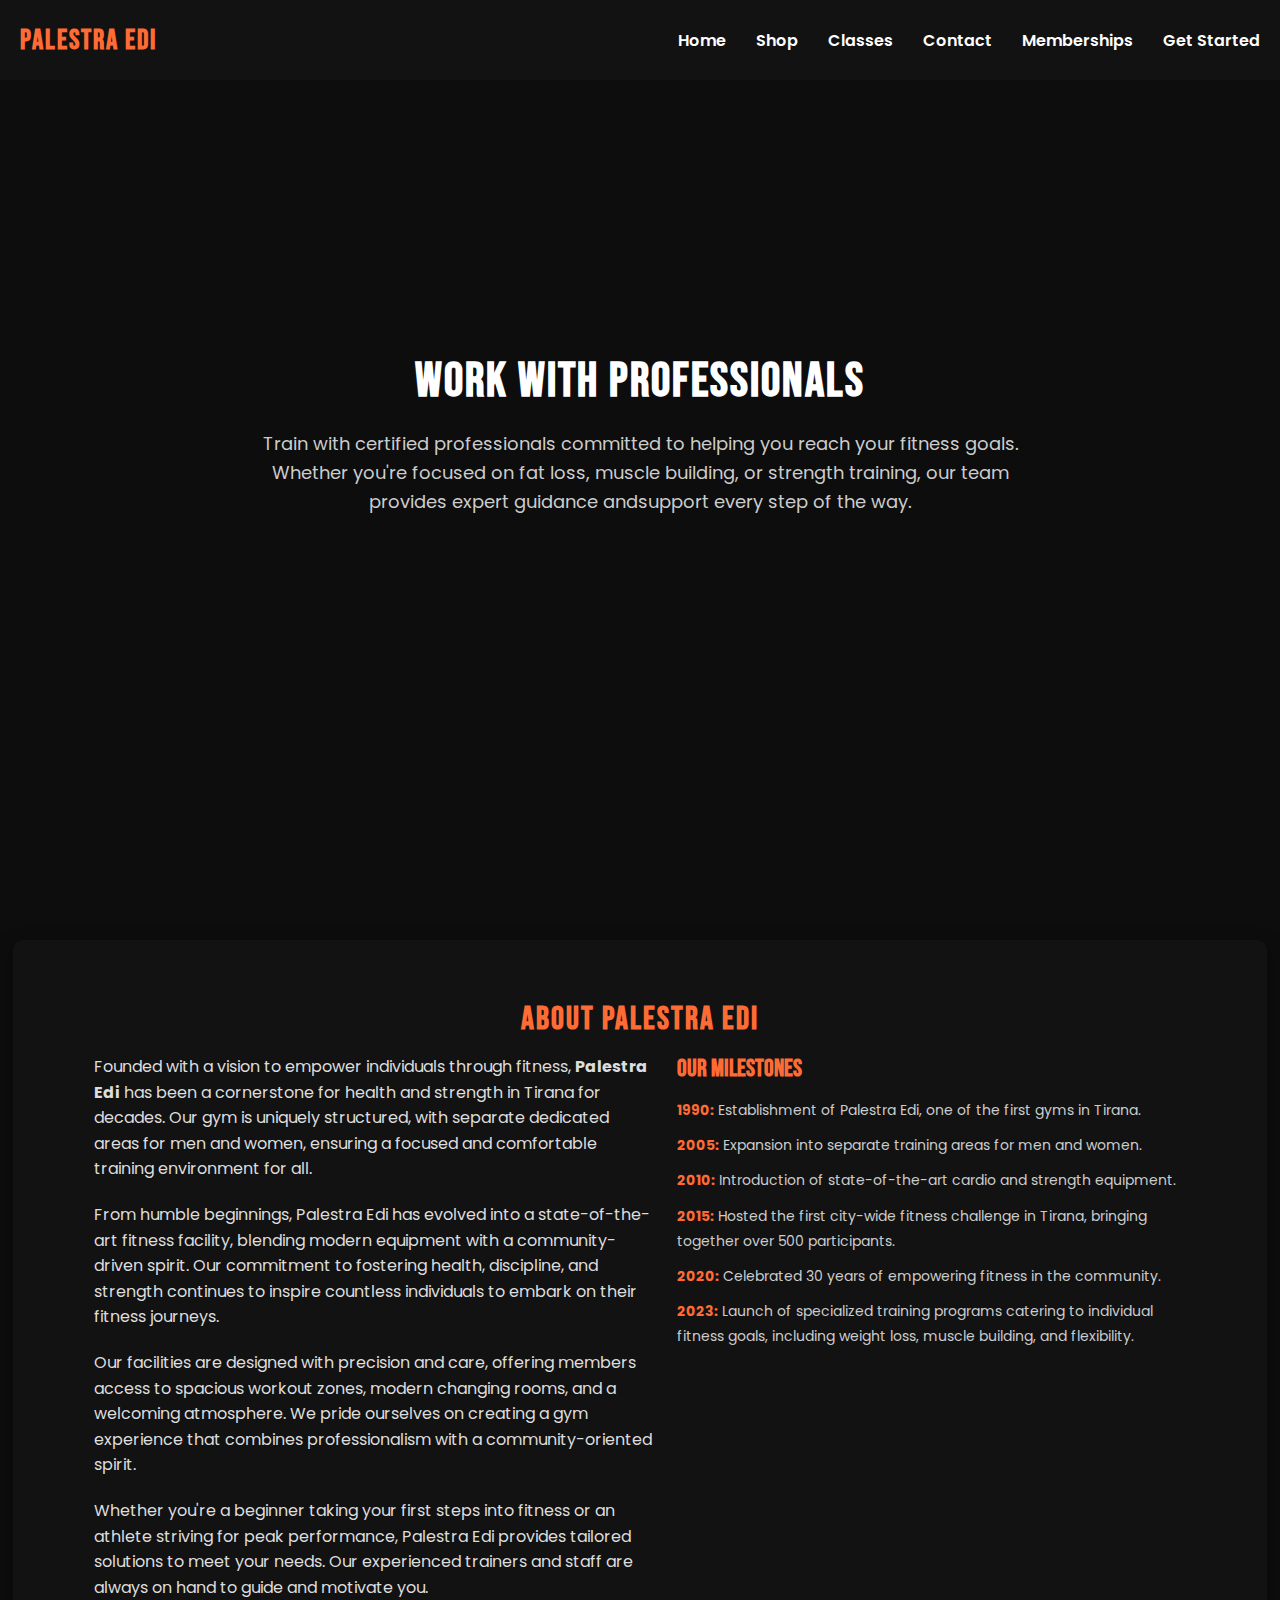
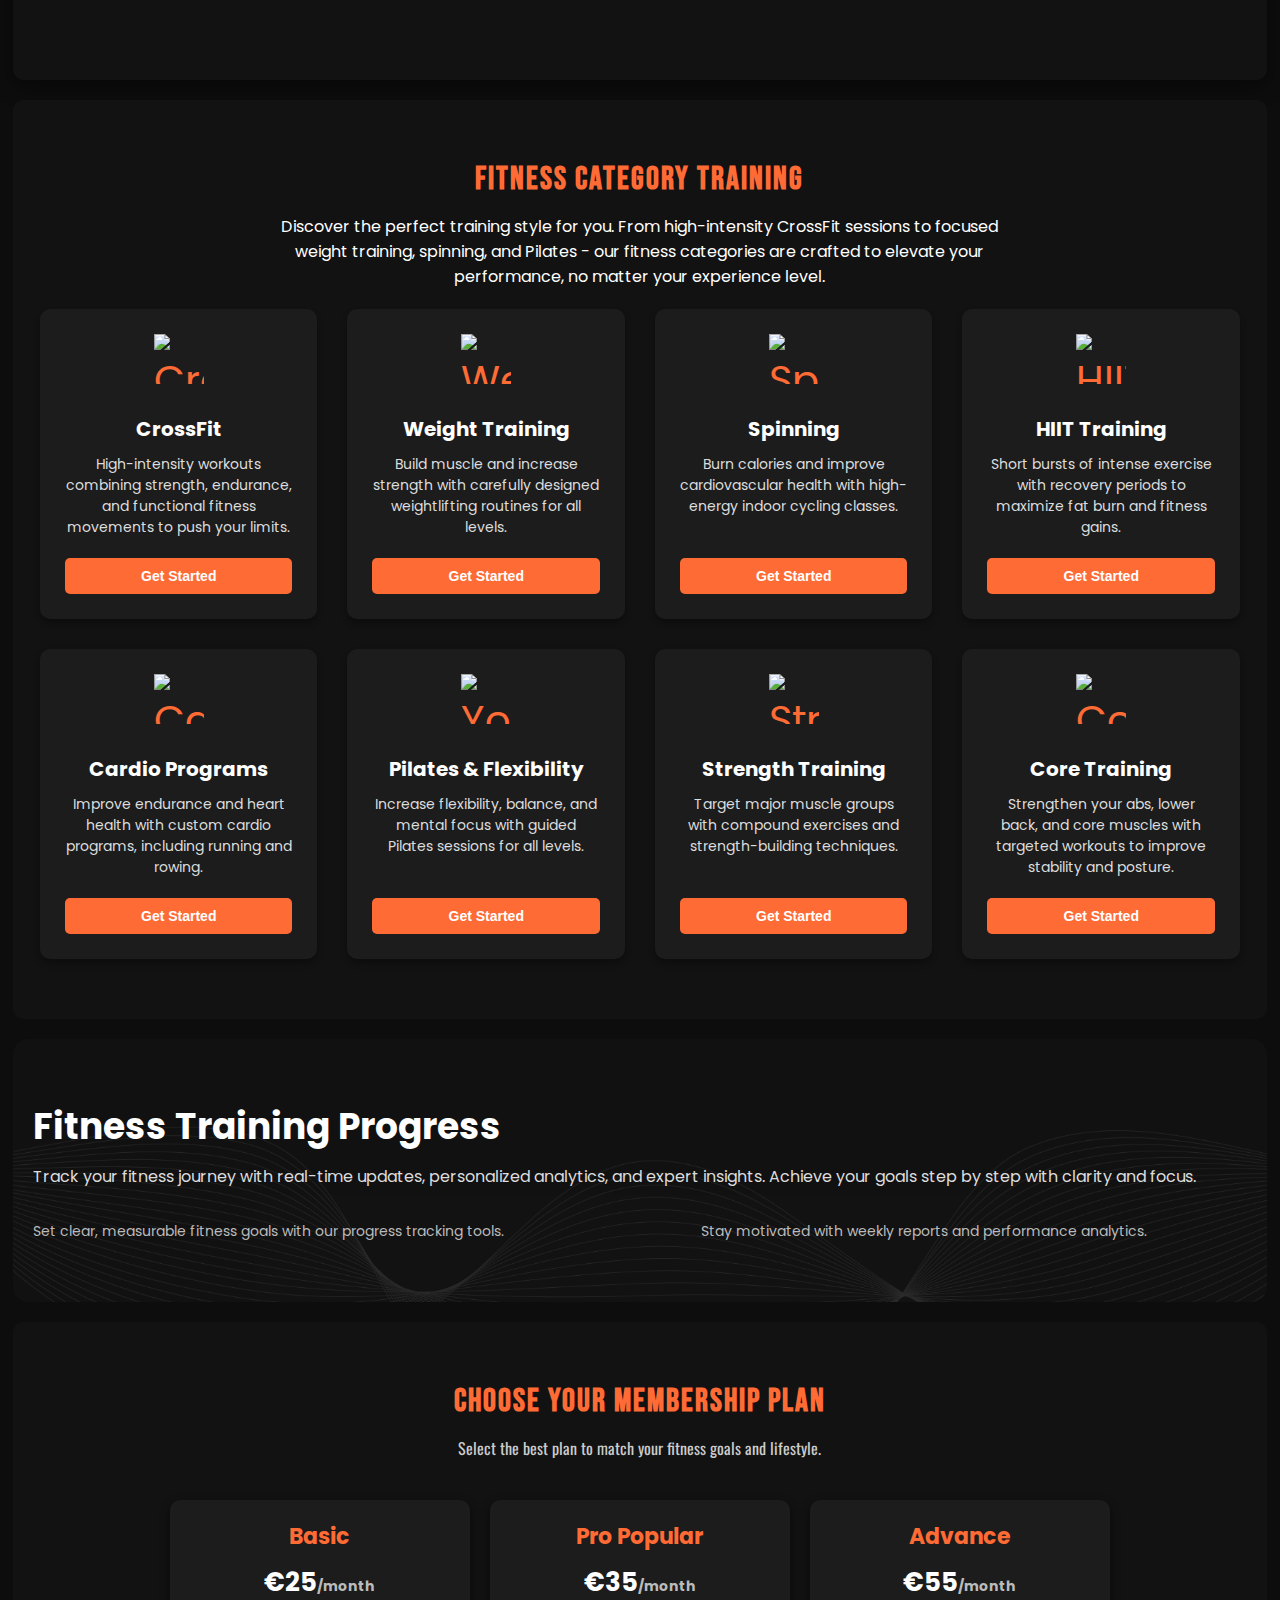
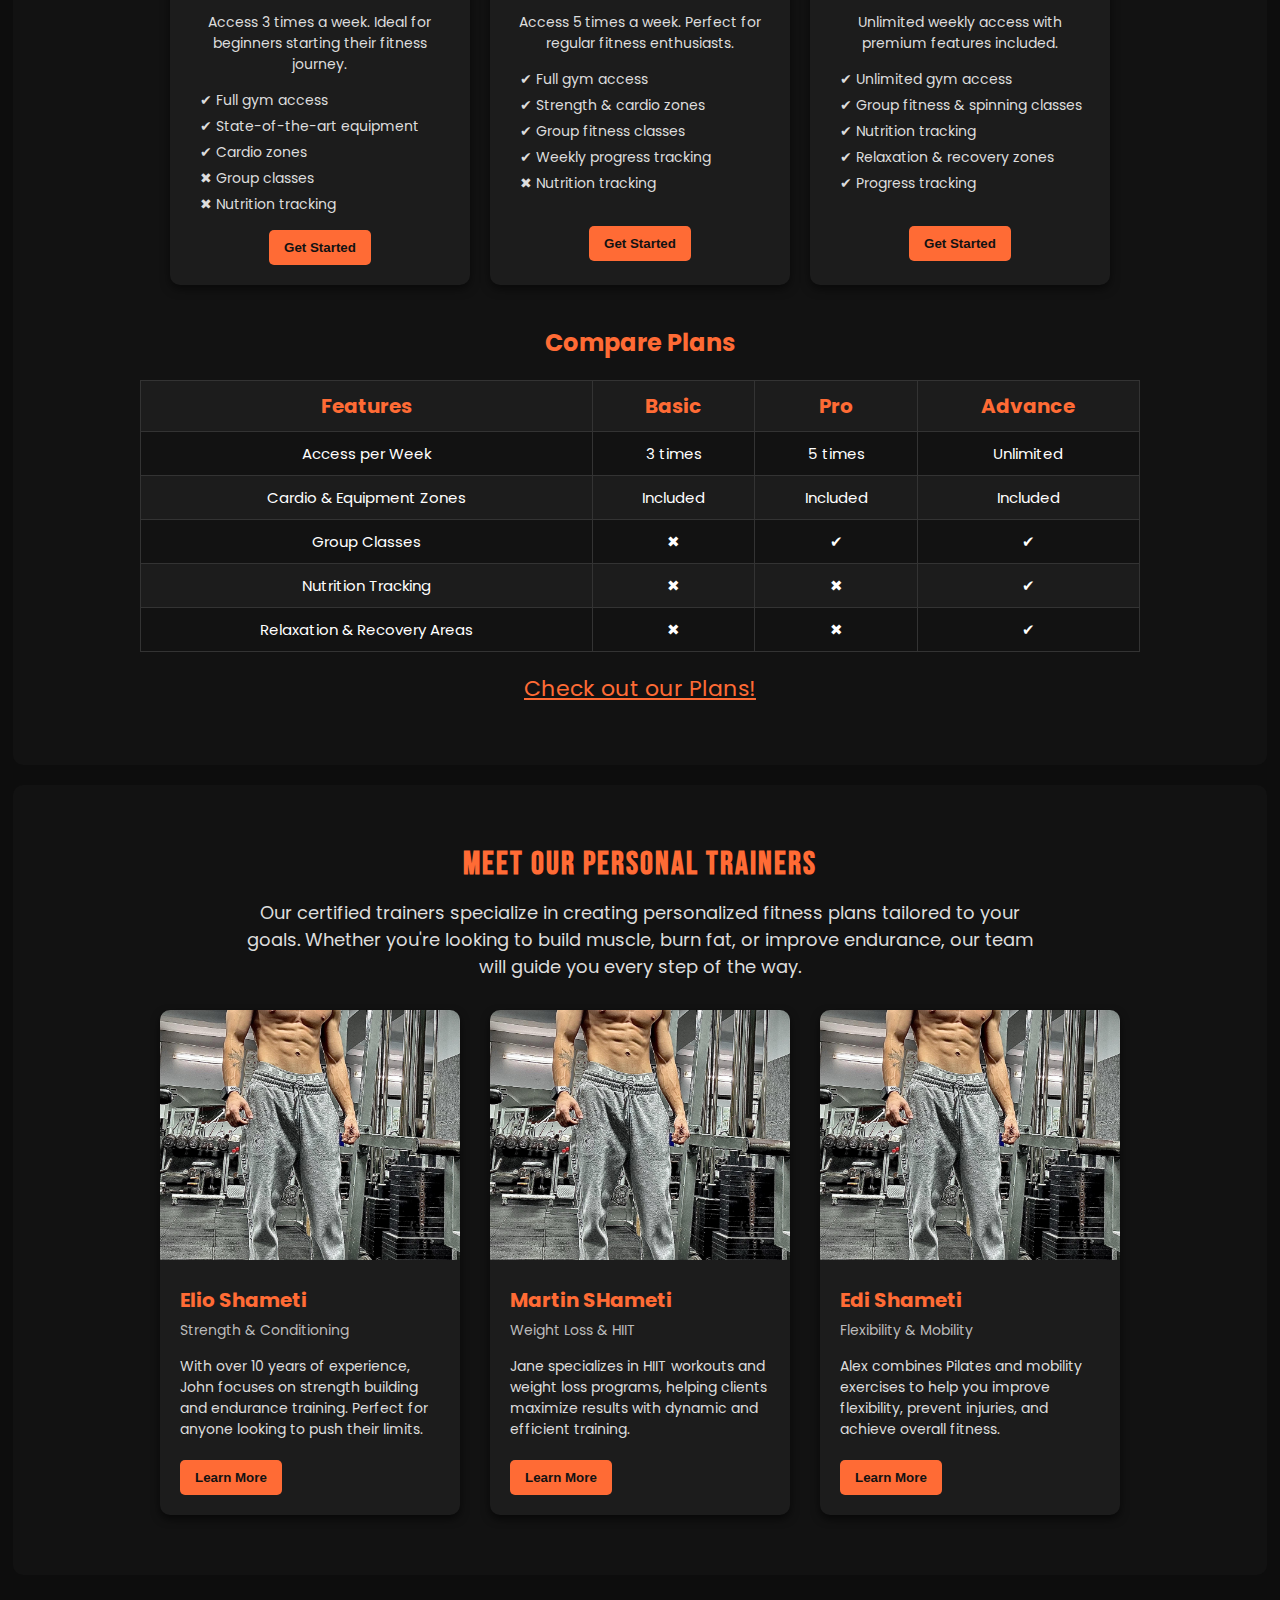
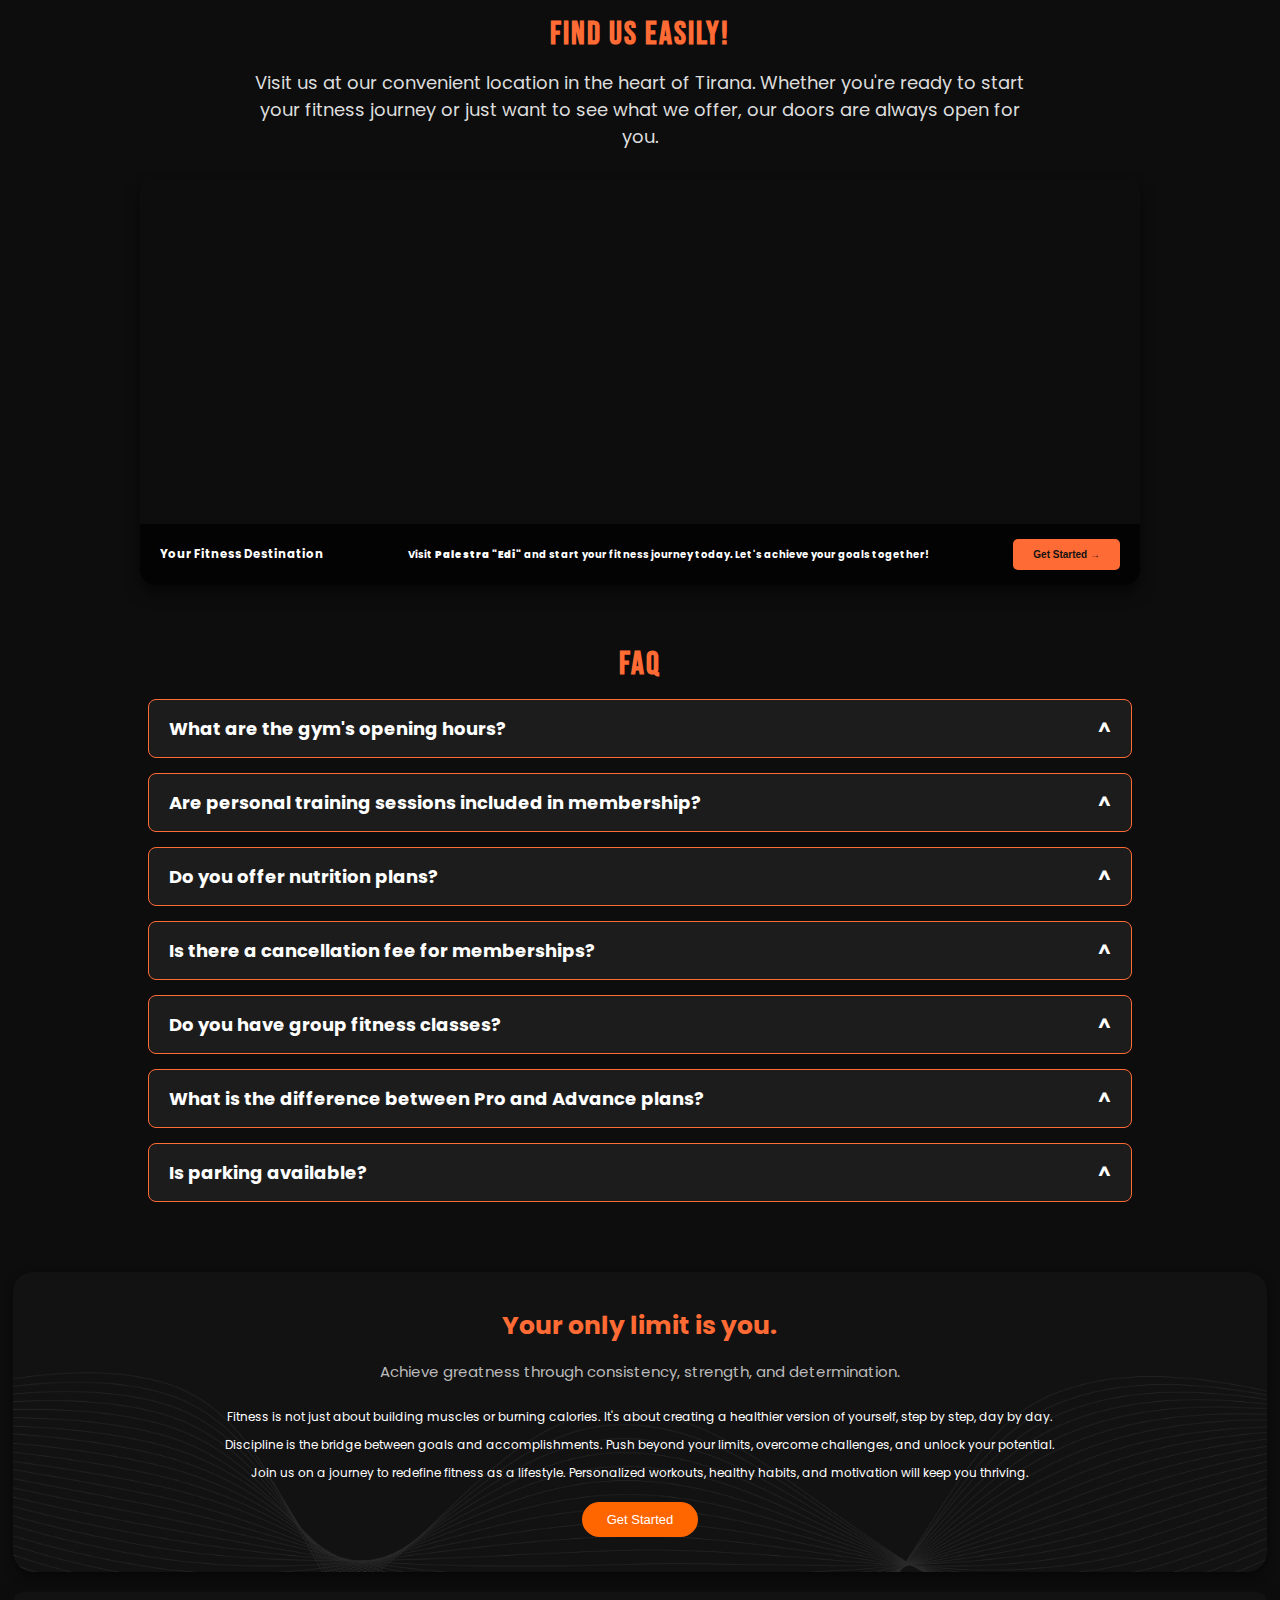
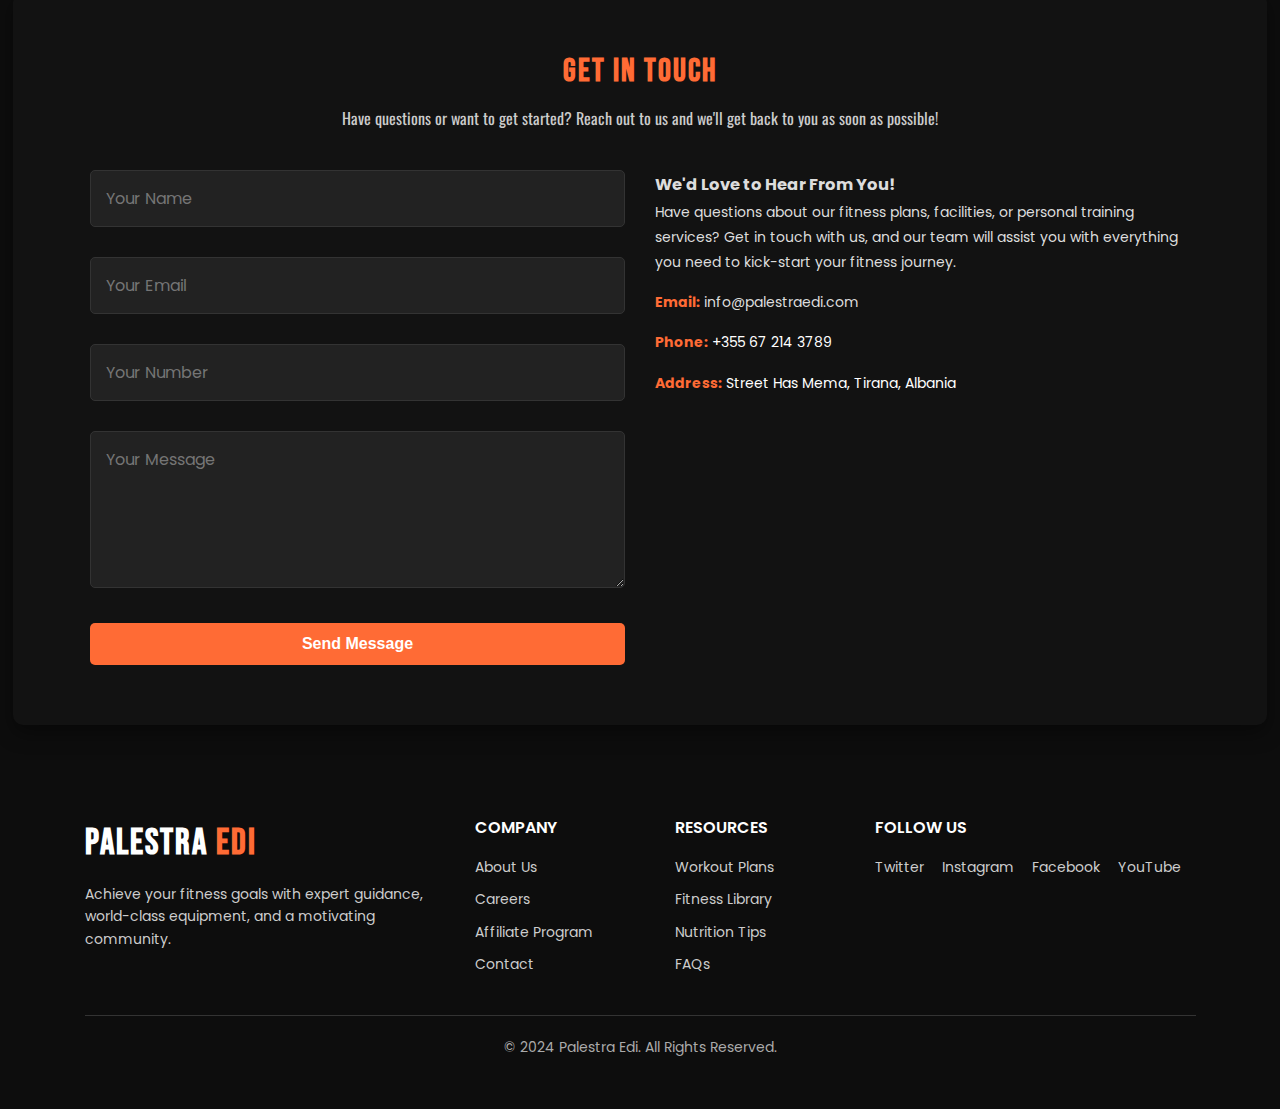
==== commit 903faec8: "added about section" ====
--- a/index.html
+++ b/index.html
@@ -24,9 +24,11 @@
             <nav id="navMenu" class="nav-links">
                 <ul class="nav-lists">
                     <li class="nav-item"><a href="/index.html" class="nav-link">Home</a></li>
-                    <li class="nav-item"><a href="#" class="nav-link">Shop</a></li>
+                    <li class="nav-item"><a href="/shop.html" class="nav-link">Shop</a></li>
                     <li class="nav-item"><a href="#classes" class="nav-link">Classes</a></li>
                     <li class="nav-item"><a href="#contact" class="nav-link">Contact</a></li>
+                    <li class="nav-item"><a href="#memberships" class="nav-link">Memberships</a></li>
+                    <li class="nav-item"><a href="/getStarted.html" class="nav-link">Get Started</a></li>
                 </ul>
             </nav>
 
@@ -41,20 +43,10 @@
 
         <div class="hero-content">
             <h1 class="hero-title">Work with Professionals</h1>
-            <p class="hero-description">
-                Train with certified professionals committed to helping you reach your fitness goals. Whether you're
-                focused
-                on fat loss, muscle building, or strength training, our team provides expert guidance and support every
-                step
-                of the way.
+            <p class="hero-description"> Train with certified professionals committed to helping you reach your fitness
+                goals. Whether you're focused on fat loss, muscle building, or strength training, our team provides
+                expert guidance andsupport every step of the way.
             </p>
-
-            <!-- Email Form -->
-            <form action="https://api.web3forms.com/submit" method="POST" class="hero-form">
-                <input type="hidden" name="access_key" value="8c6b1149-517e-42c0-ac98-3ed9264d99cc">
-                <input type="email" name="email" placeholder="Enter your email here" class="hero-input" required>
-                <button type="submit" class="hero-button">Get Started →</button>
-            </form>
         </div>
     </section>
     <!-- About Section -->
@@ -237,7 +229,7 @@
         </div>
     </section>
 
-    <section class="pricing-plans">
+    <section class="pricing-plans" id="memberships">
         <h2 class="section-title">Choose Your Membership Plan</h2>
         <p class="section-subtitle">Select the best plan to match your fitness goals and lifestyle.</p>
 
--- a/css/style.css
+++ b/css/style.css
@@ -199,6 +199,9 @@
     text-align: center;
     position: relative;
     width: 100%;
+    justify-content: center;
+    align-items: center;
+    display: flex;
 }
 
 .hero_link {
@@ -212,6 +215,7 @@
     justify-content: space-between;
     align-items: center;
     margin-bottom: 40px;
+    top: 0;
 }
 
 .gym-name {
@@ -246,7 +250,7 @@
 
 /* Hero Content */
 .hero-content {
-    max-width: 800px;
+    max-width: 60%;
     margin: 0 auto;
 }
 
@@ -267,43 +271,6 @@
     margin-bottom: 30px;
 }
 
-/* Email Form */
-.hero-form {
-    display: flex;
-    justify-content: center;
-    align-items: center;
-    gap: 10px;
-}
-
-.hero-input {
-    width: 60%;
-    padding: 10px 15px;
-    font-family: 'Poppins', sans-serif;
-    font-size: 16px;
-    border: none;
-    border-radius: 5px;
-    outline: none;
-}
-
-.hero-button {
-    background-color: var(--color-primary);
-    /* Orange Button */
-    color: var(--color-neutral-light);
-    font-family: 'Poppins', sans-serif;
-    font-size: 16px;
-    font-weight: bold;
-    border: none;
-    border-radius: 5px;
-    padding: 10px 20px;
-    cursor: pointer;
-    transition: background-color 0.3s;
-}
-
-.hero-button:hover {
-    background-color: #E65A2A;
-    /* Darker Orange on Hover */
-}
-
 
 
 /* About Section */
@@ -317,6 +284,7 @@
     border-radius: 1rem;
     margin: 40px auto;
     box-shadow: 0 8px 20px rgba(0, 0, 0, 0.4);
+    margin-bottom: 2rem !important;
 }
 
 .about-container {
@@ -424,6 +392,13 @@
     text-align: center;
     box-shadow: 0 4px 6px rgba(0, 0, 0, 0.3);
     transition: transform 0.3s, box-shadow 0.3s;
+    display: flex;
+    flex-direction: column;
+    justify-content: space-between;
+}
+
+.card-button {
+    margin-top: auto;
 }
 
 .category-card:hover {
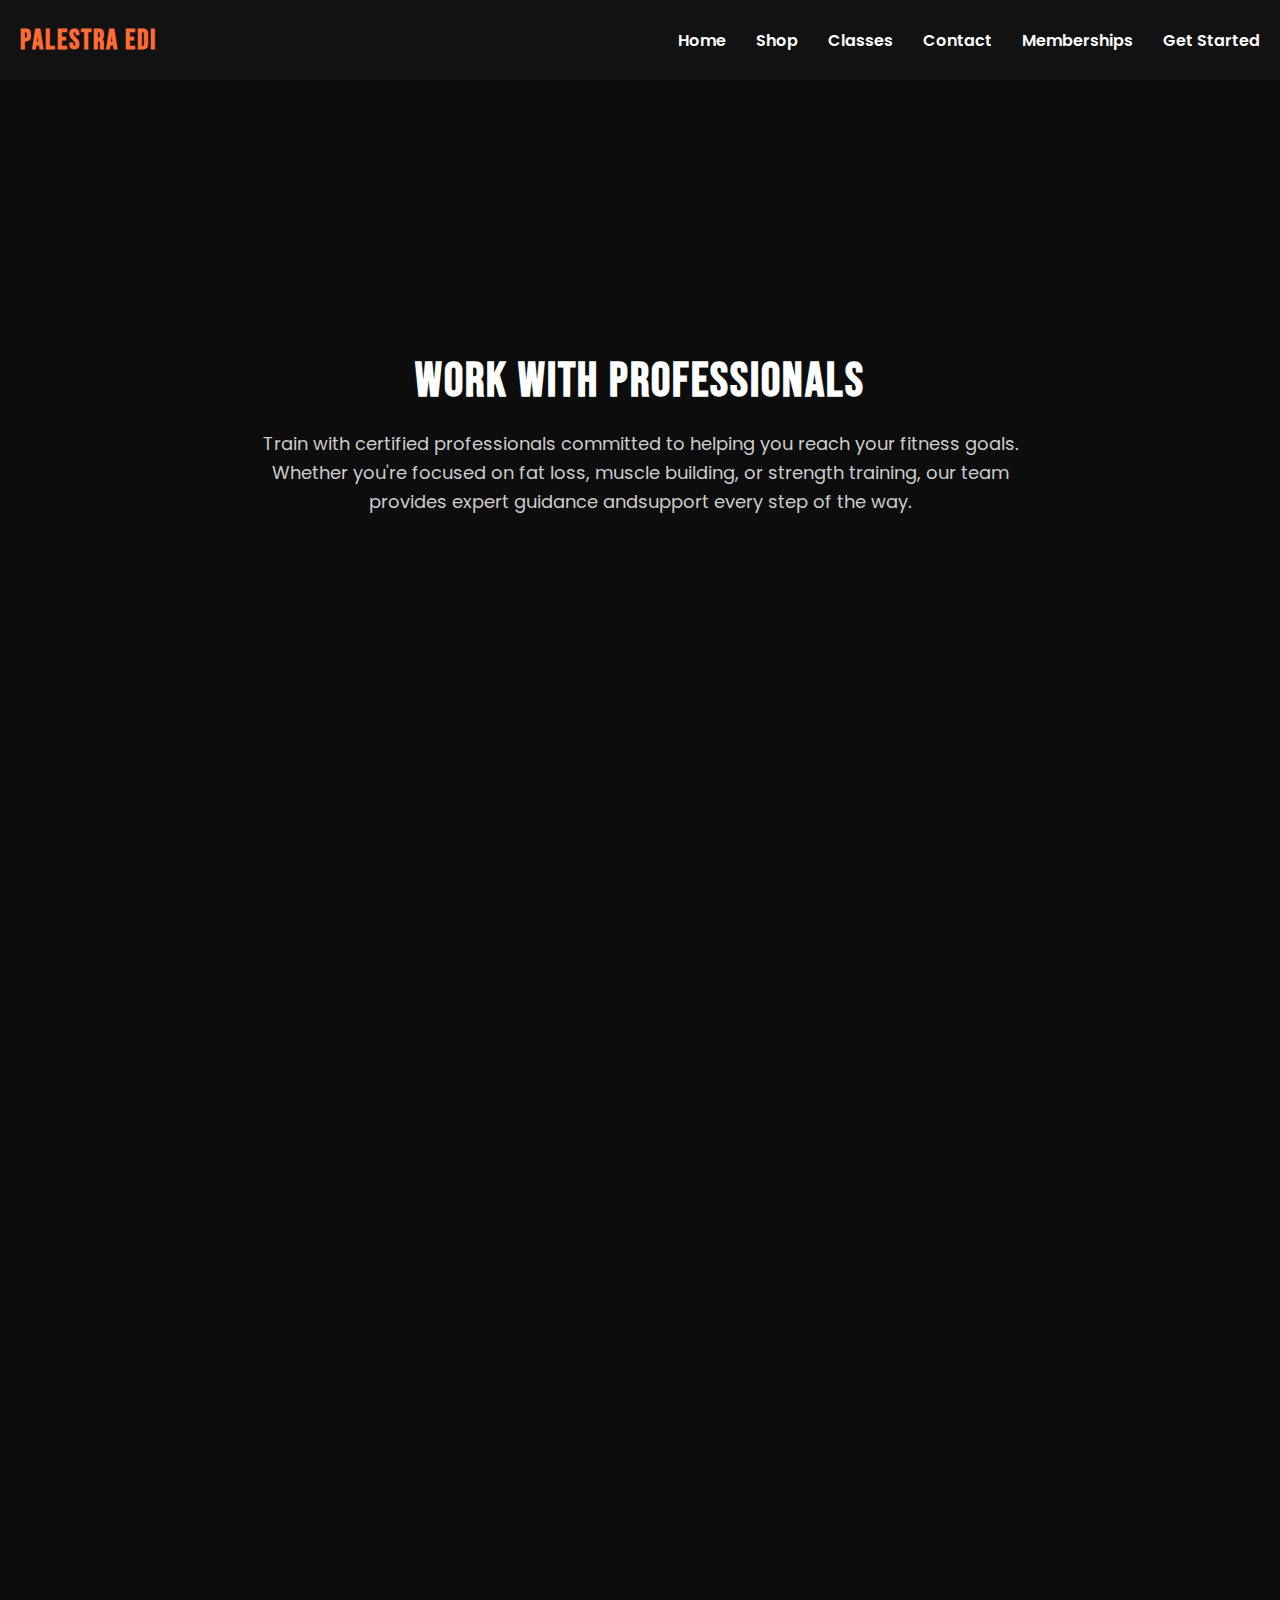
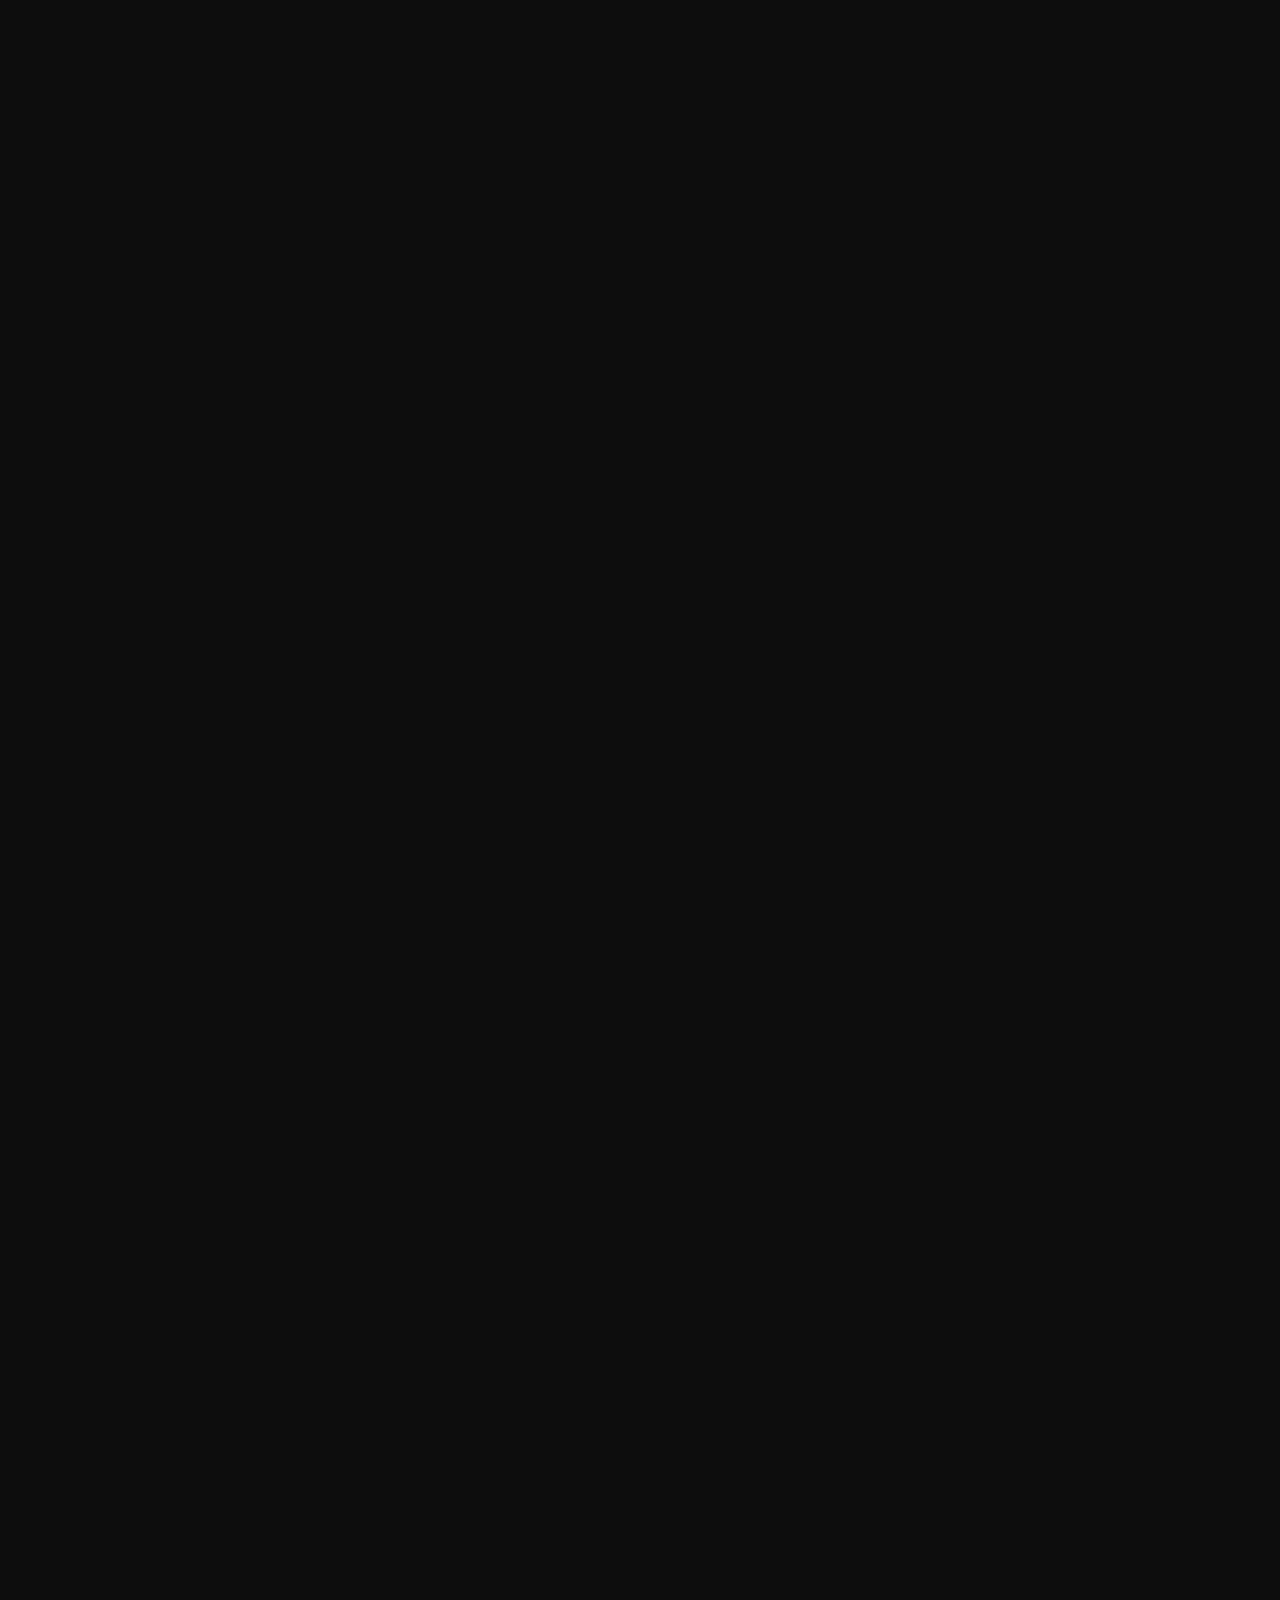
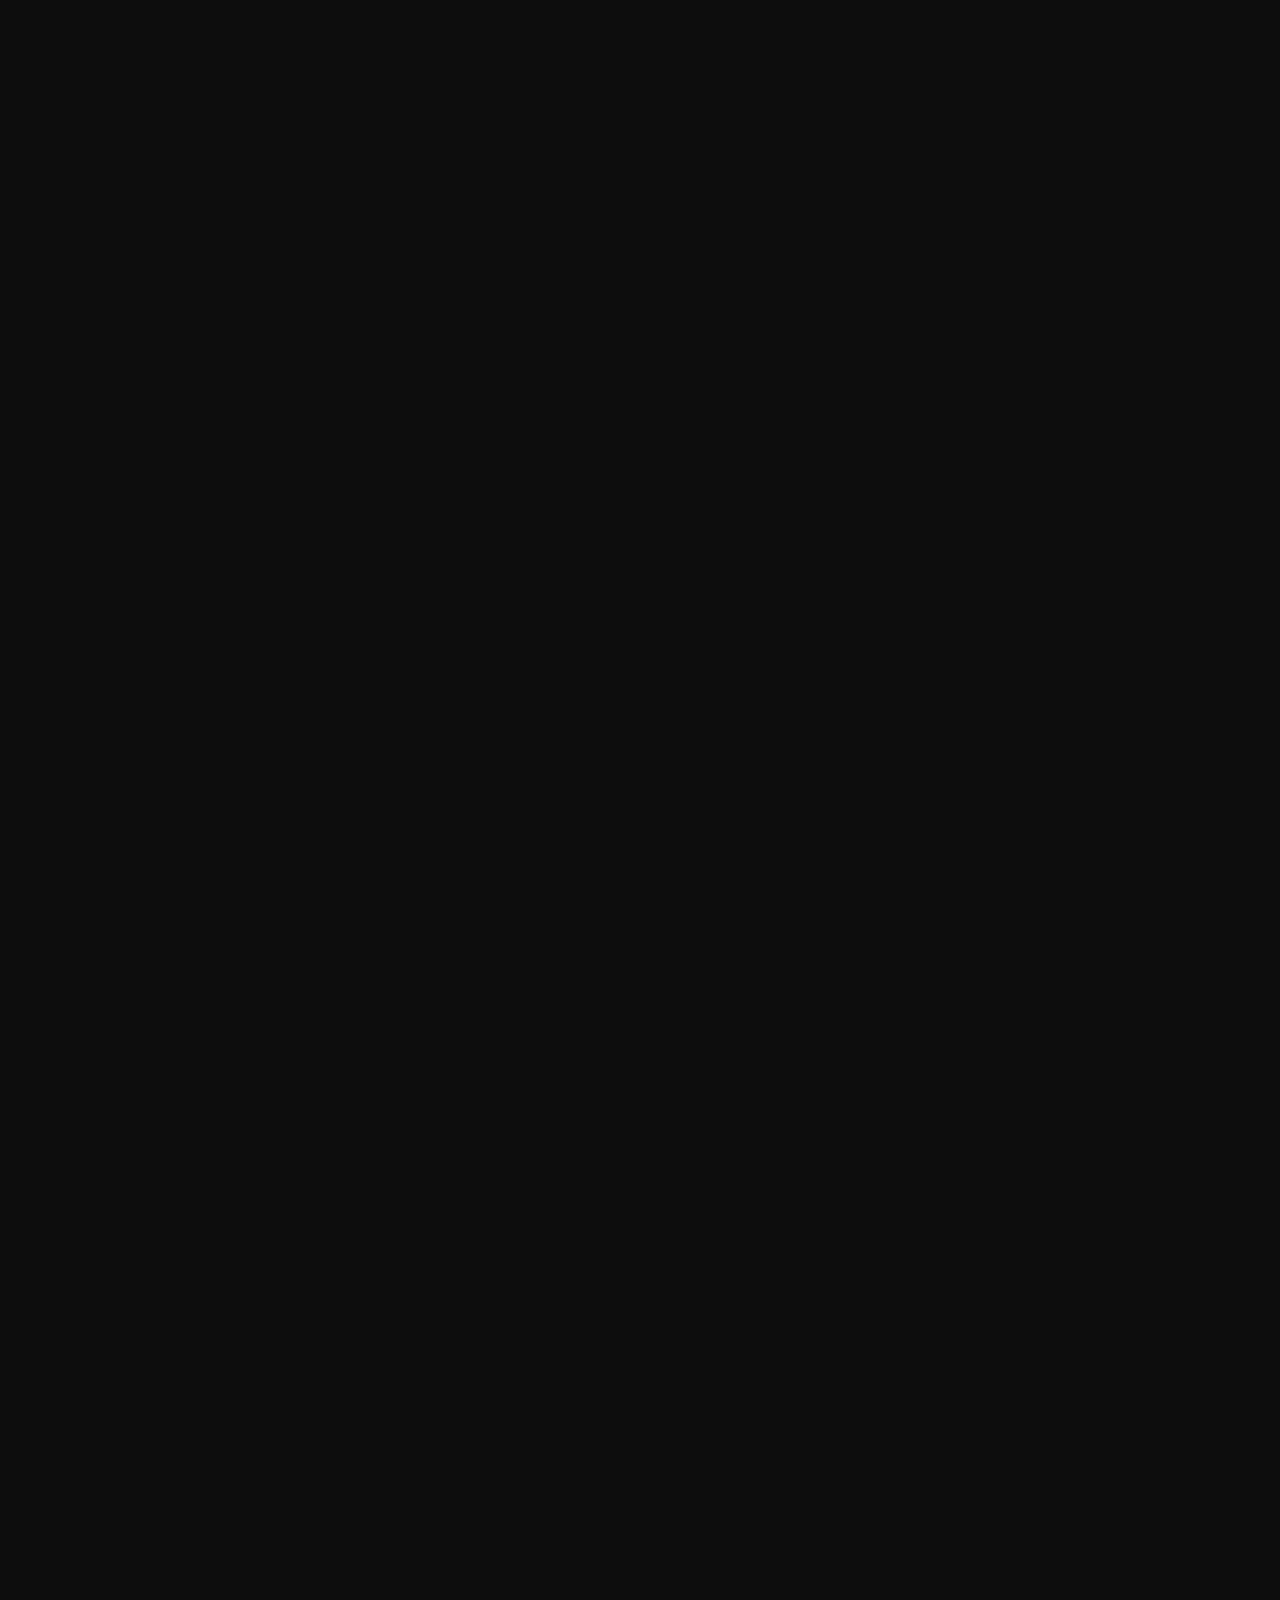
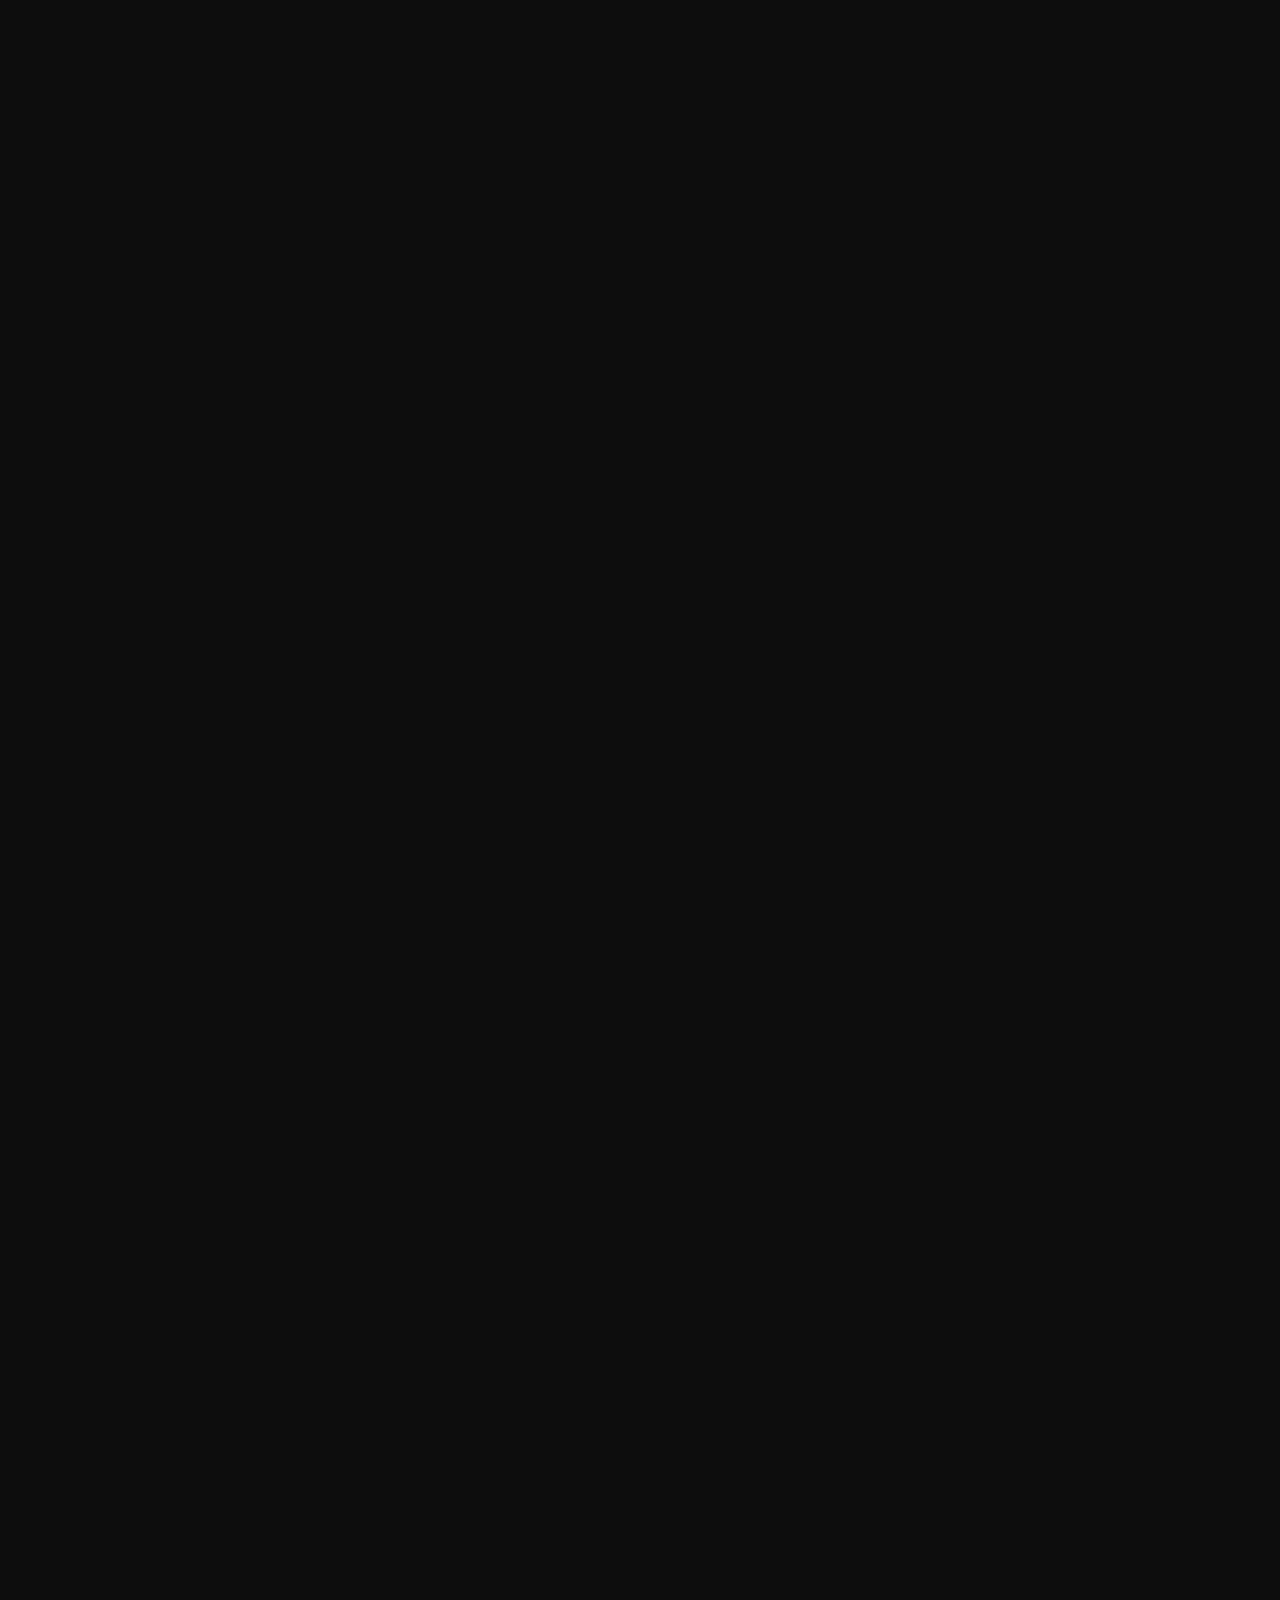
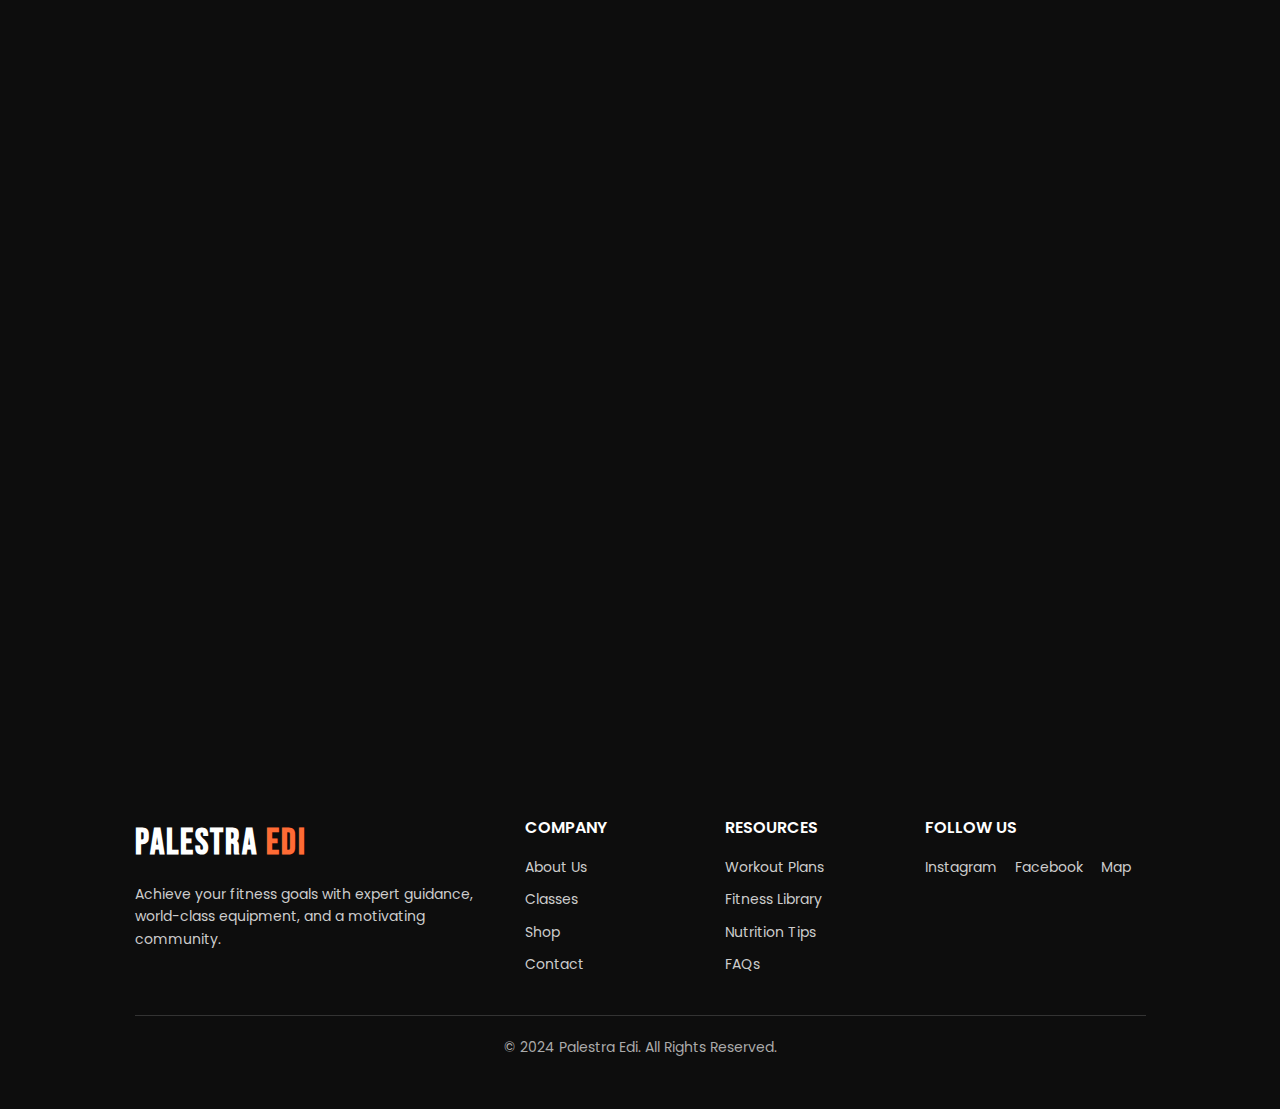
==== commit 38adf0fc: "added about section" ====
--- a/index.html
+++ b/index.html
@@ -414,7 +414,7 @@
     </section>
 
     <!-- Faq Section -->
-    <section class="faq-section">
+    <section class="faq-section" id="faq">
         <h2 class="section-title">FAQ</h2>
         <div class="faq-container">
             <!-- Question 1 -->
@@ -603,10 +603,10 @@
                 <div class="footer-column">
                     <h3 class="footer-title">Company</h3>
                     <ul>
-                        <li><a href="#">About Us</a></li>
-                        <li><a href="#">Careers</a></li>
-                        <li><a href="#">Affiliate Program</a></li>
-                        <li><a href="#">Contact</a></li>
+                        <li><a href="#about">About Us</a></li>
+                        <li><a href="#classes">Classes</a></li>
+                        <li><a href="/shop.html">Shop</a></li>
+                        <li><a href="#contact">Contact</a></li>
                     </ul>
                 </div>
                 <div class="footer-column">
@@ -615,16 +615,15 @@
                         <li><a href="#">Workout Plans</a></li>
                         <li><a href="#">Fitness Library</a></li>
                         <li><a href="#">Nutrition Tips</a></li>
-                        <li><a href="#">FAQs</a></li>
+                        <li><a href="#faq">FAQs</a></li>
                     </ul>
                 </div>
                 <div class="footer-column">
                     <h3 class="footer-title">Follow Us</h3>
                     <ul class="footer-social">
-                        <li><a href="#">Twitter</a></li>
-                        <li><a href="#">Instagram</a></li>
-                        <li><a href="#">Facebook</a></li>
-                        <li><a href="#">YouTube</a></li>
+                        <li><a href="https://www.instagram.com/palestra_edi/?hl=en" target="_blank">Instagram</a></li>
+                        <li><a href="https://www.facebook.com/palestraedi" target="_blank">Facebook</a></li>
+                        <li><a href="https://g.co/kgs/PxoVRFf" target="_blank">Map</a></li>
                     </ul>
                 </div>
             </div>
--- a/css/style.css
+++ b/css/style.css
@@ -240,12 +240,29 @@
     font-family: 'Poppins', sans-serif;
     font-size: 16px;
     text-decoration: none;
+    position: relative;
     transition: color 0.3s;
 }
 
+.nav-link::after {
+    content: '';
+    position: absolute;
+    left: 0;
+    bottom: -2px;
+    /* Adjust to position the line */
+    width: 0;
+    height: 2px;
+    background-color: var(--color-primary);
+    transition: width 0.3s ease;
+}
+
 .nav-link:hover {
     color: var(--color-primary);
     /* Orange on hover */
+}
+
+.nav-link:hover::after {
+    width: 100%;
 }
 
 /* Hero Content */
@@ -1246,12 +1263,29 @@
     /* Light gray links */
     text-decoration: none;
     font-size: 14px;
+    position: relative;
     transition: color 0.3s ease;
 }
 
+.footer-column ul li a::after {
+    content: '';
+    position: absolute;
+    left: 0;
+    bottom: -2px;
+    /* Adjust to position the line */
+    width: 0;
+    height: 2px;
+    background-color: var(--color-primary);
+    transition: width 0.3s ease;
+}
+
 .footer-column ul li a:hover {
     color: var(--color-primary);
     /* Orange hover */
+}
+
+.footer-column ul li a:hover::after {
+    width: 100%;
 }
 
 /* Social Media Links */
@@ -1265,6 +1299,23 @@
     /* Orange for social icons */
     text-decoration: none;
     font-size: 14px;
+    position: relative;
+    transition: color 0.3s ease;
+}
+
+.footer-social li a::after {
+    content: '';
+    position: absolute;
+    left: 0;
+    bottom: -2px;
+    width: 0;
+    height: 2px;
+    background-color: var(--color-primary);
+    transition: width 0.3s ease;
+}
+
+.footer-social li a:hover::after {
+    width: 100%;
 }
 
 /* Footer Bottom */
@@ -1280,13 +1331,30 @@
 .footer-bottom a {
     color: var(--color-neutral-light);
     text-decoration: none;
+    position: relative;
     transition: color 0.3s ease;
 }
 
+.footer-bottom a::after {
+    content: '';
+    position: absolute;
+    left: 0;
+    bottom: -2px;
+    width: 0;
+    height: 2px;
+    background-color: var(--color-primary);
+    transition: width 0.3s ease;
+}
+
 .footer-bottom a:hover {
     color: var(--color-primary);
     /* Orange hover */
 }
+
+.footer-bottom a:hover::after {
+    width: 100%;
+}
+
 
 @media screen and (max-width: 768px) {
     .footer-links {
@@ -1342,4 +1410,29 @@
     .footer-brand {
         max-width: 100%;
     }
+}
+
+/* Add animations for sections to appear on scroll */
+@keyframes fadeInUp {
+    from {
+        opacity: 0;
+        transform: translateY(20px);
+    }
+
+    to {
+        opacity: 1;
+        transform: translateY(0);
+    }
+}
+
+/* General animation class */
+section {
+    opacity: 0;
+    transform: translateY(20px);
+    transition: opacity 0.6s ease, transform 0.6s ease;
+}
+
+section.visible {
+    opacity: 1;
+    transform: translateY(0);
 }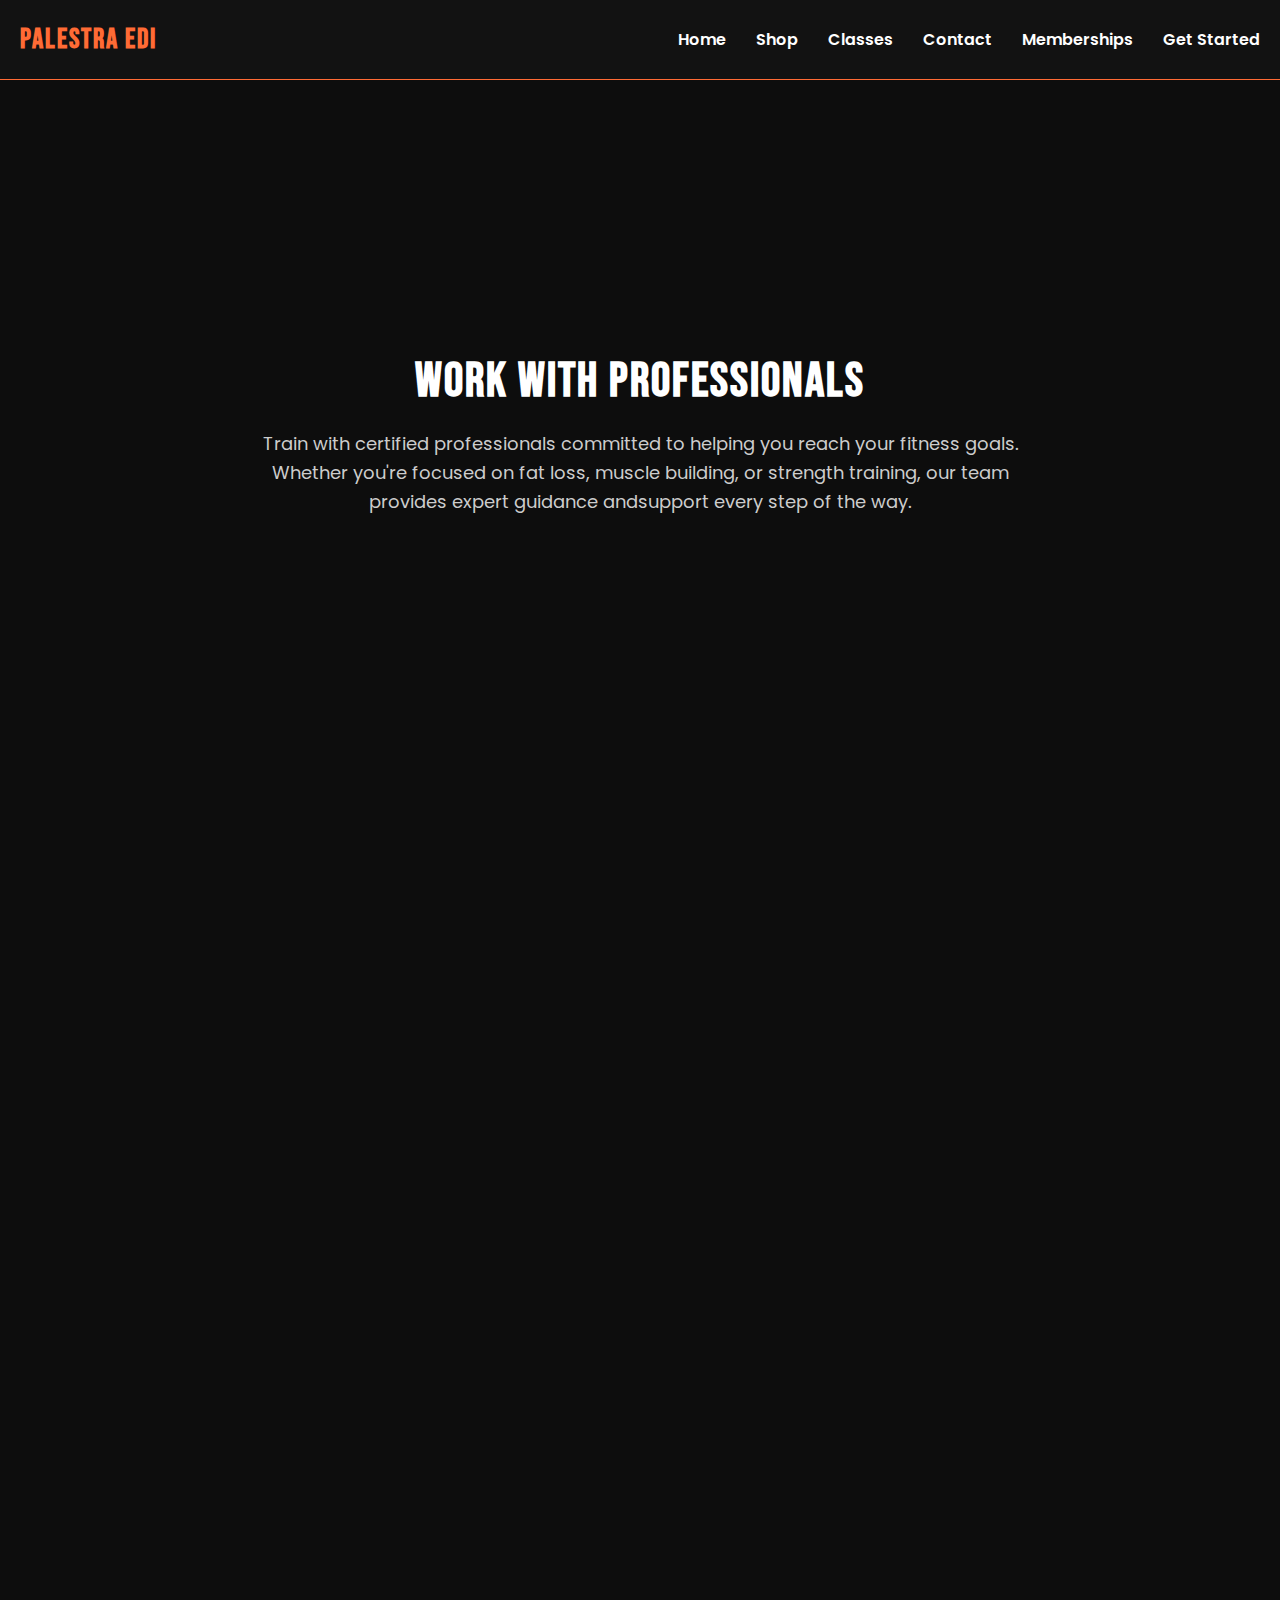
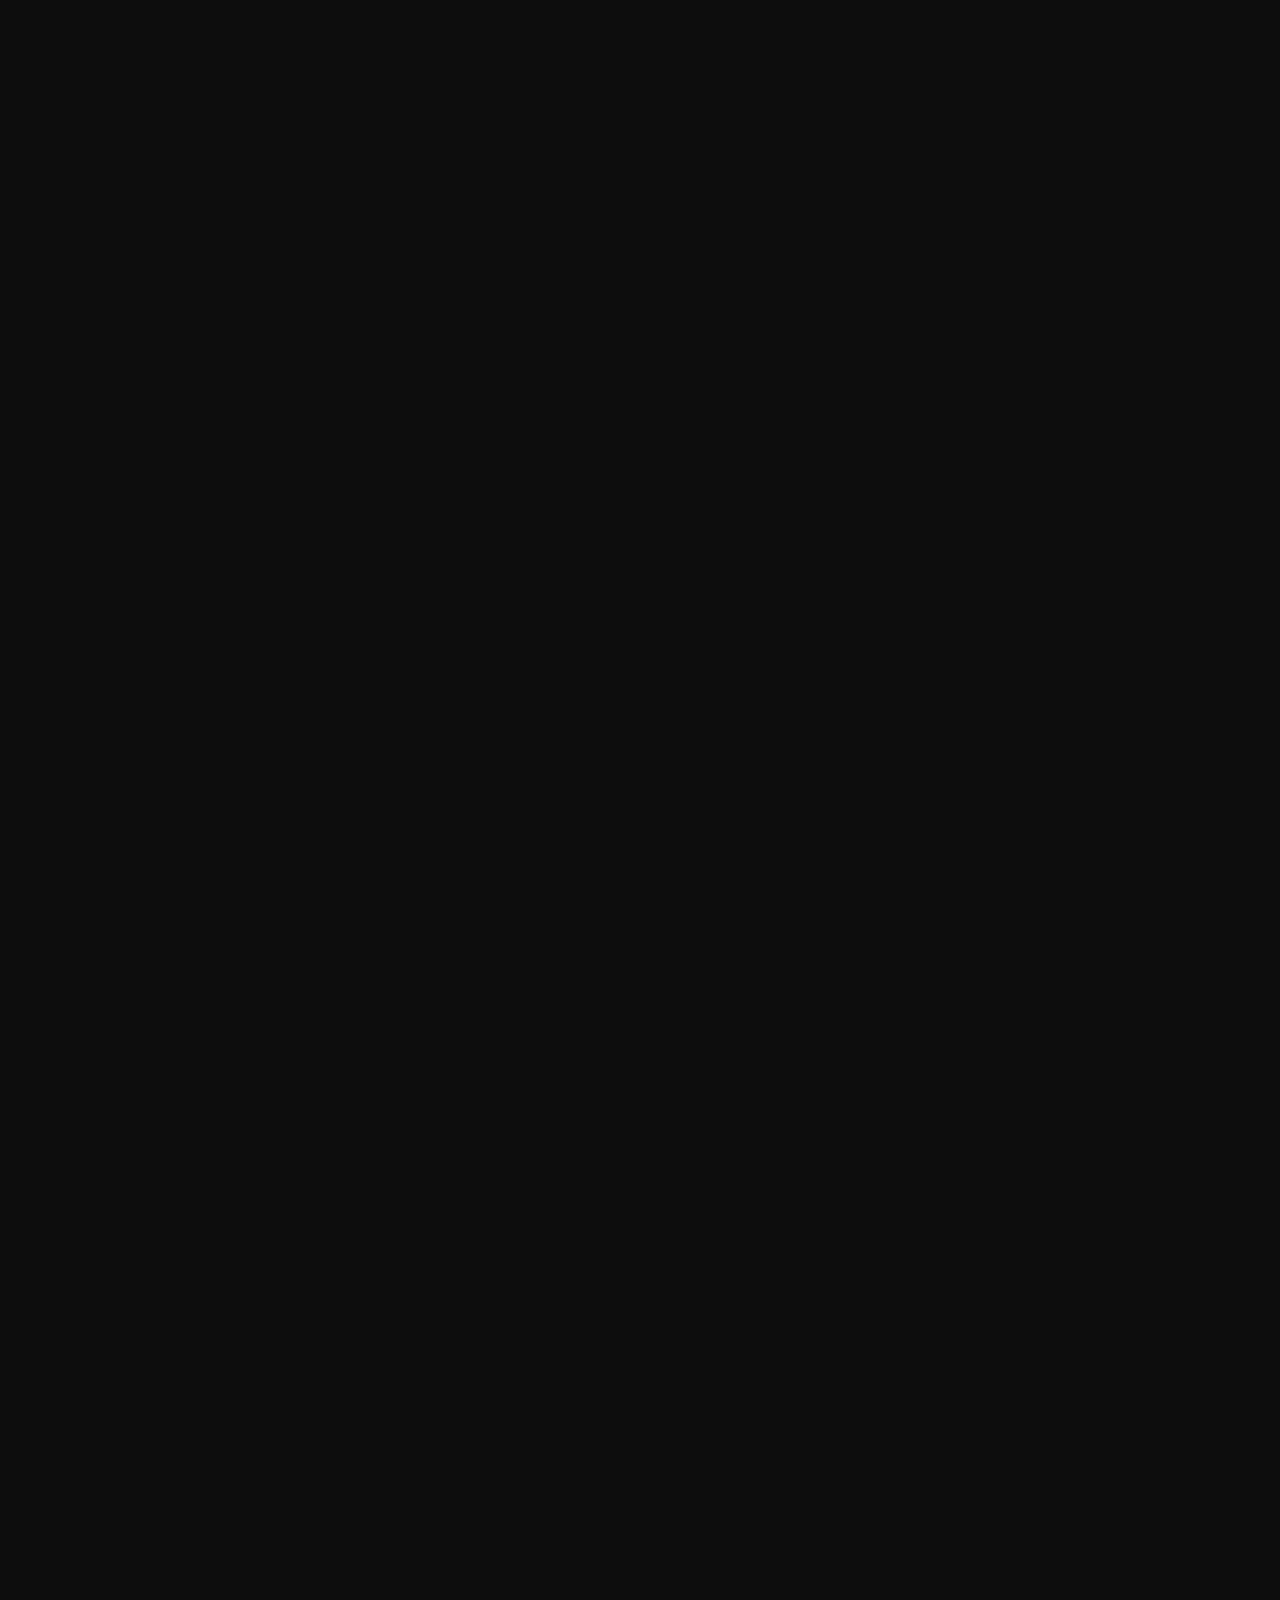
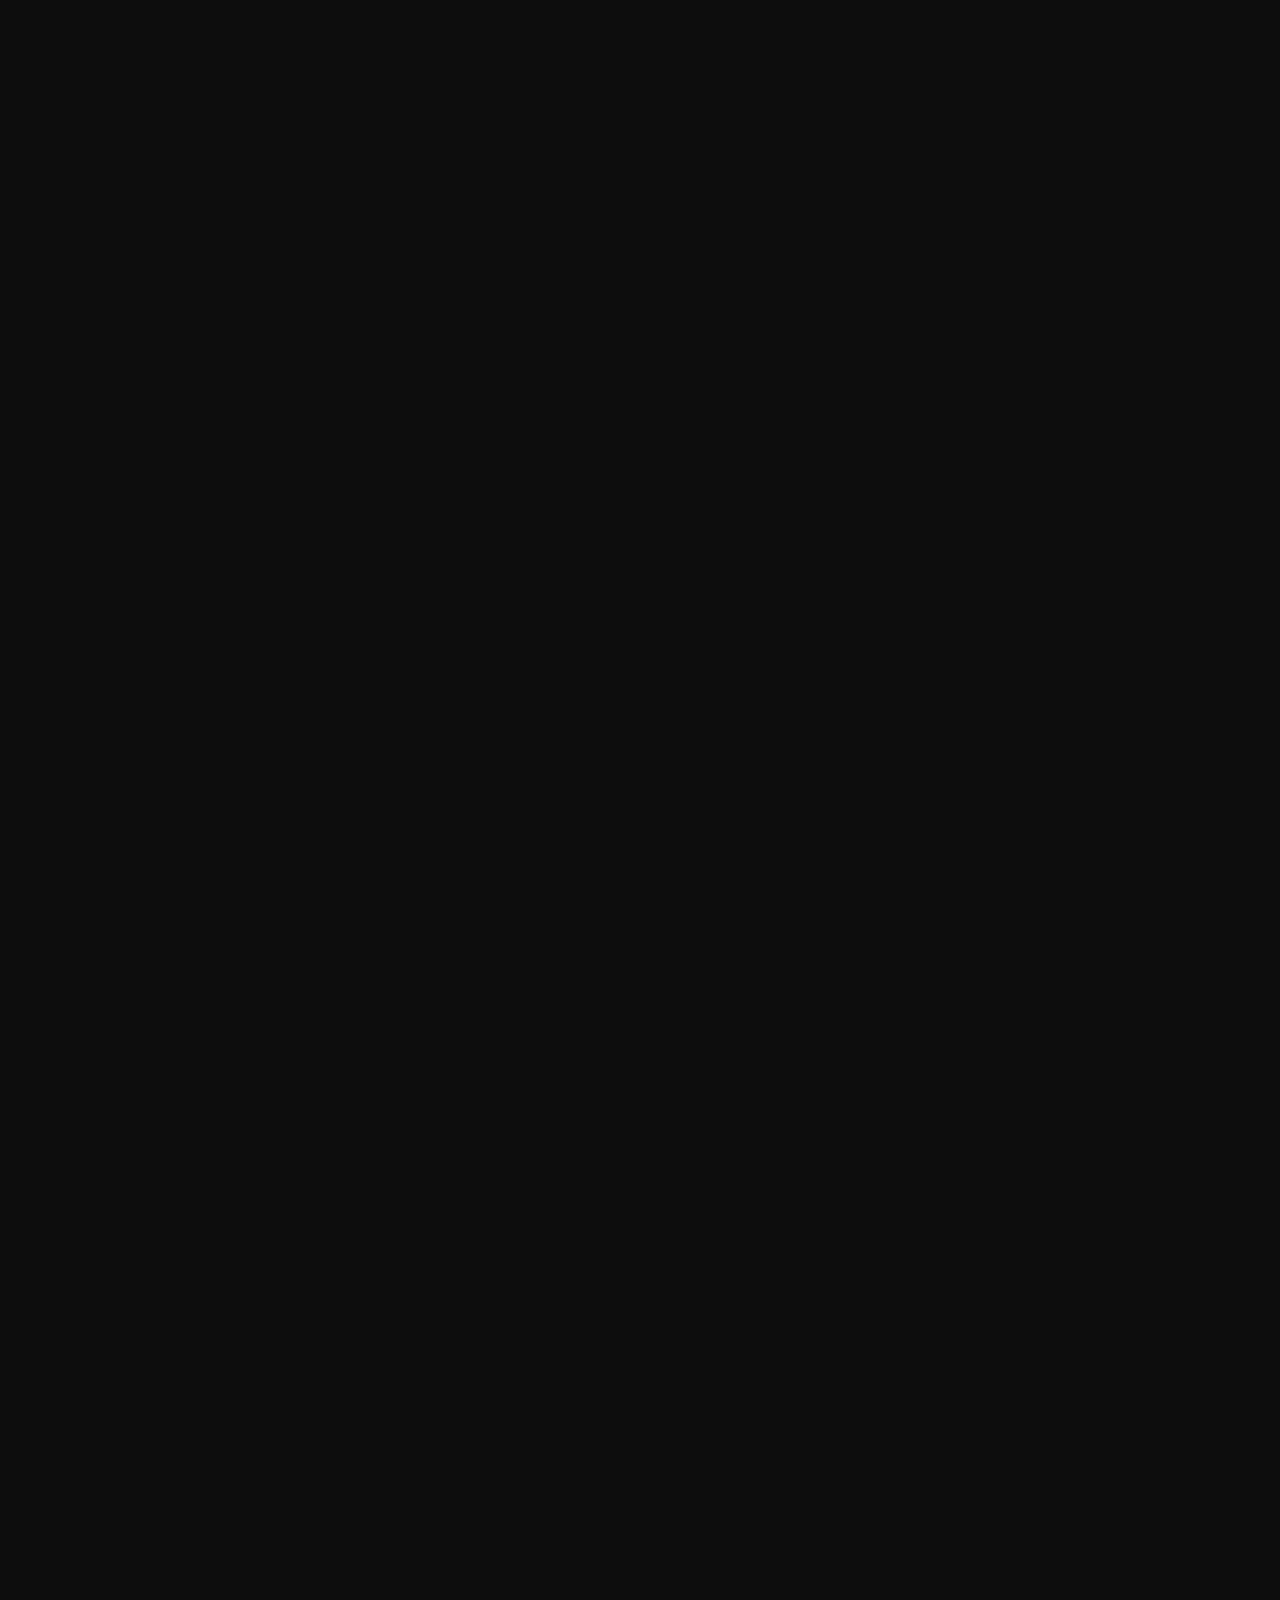
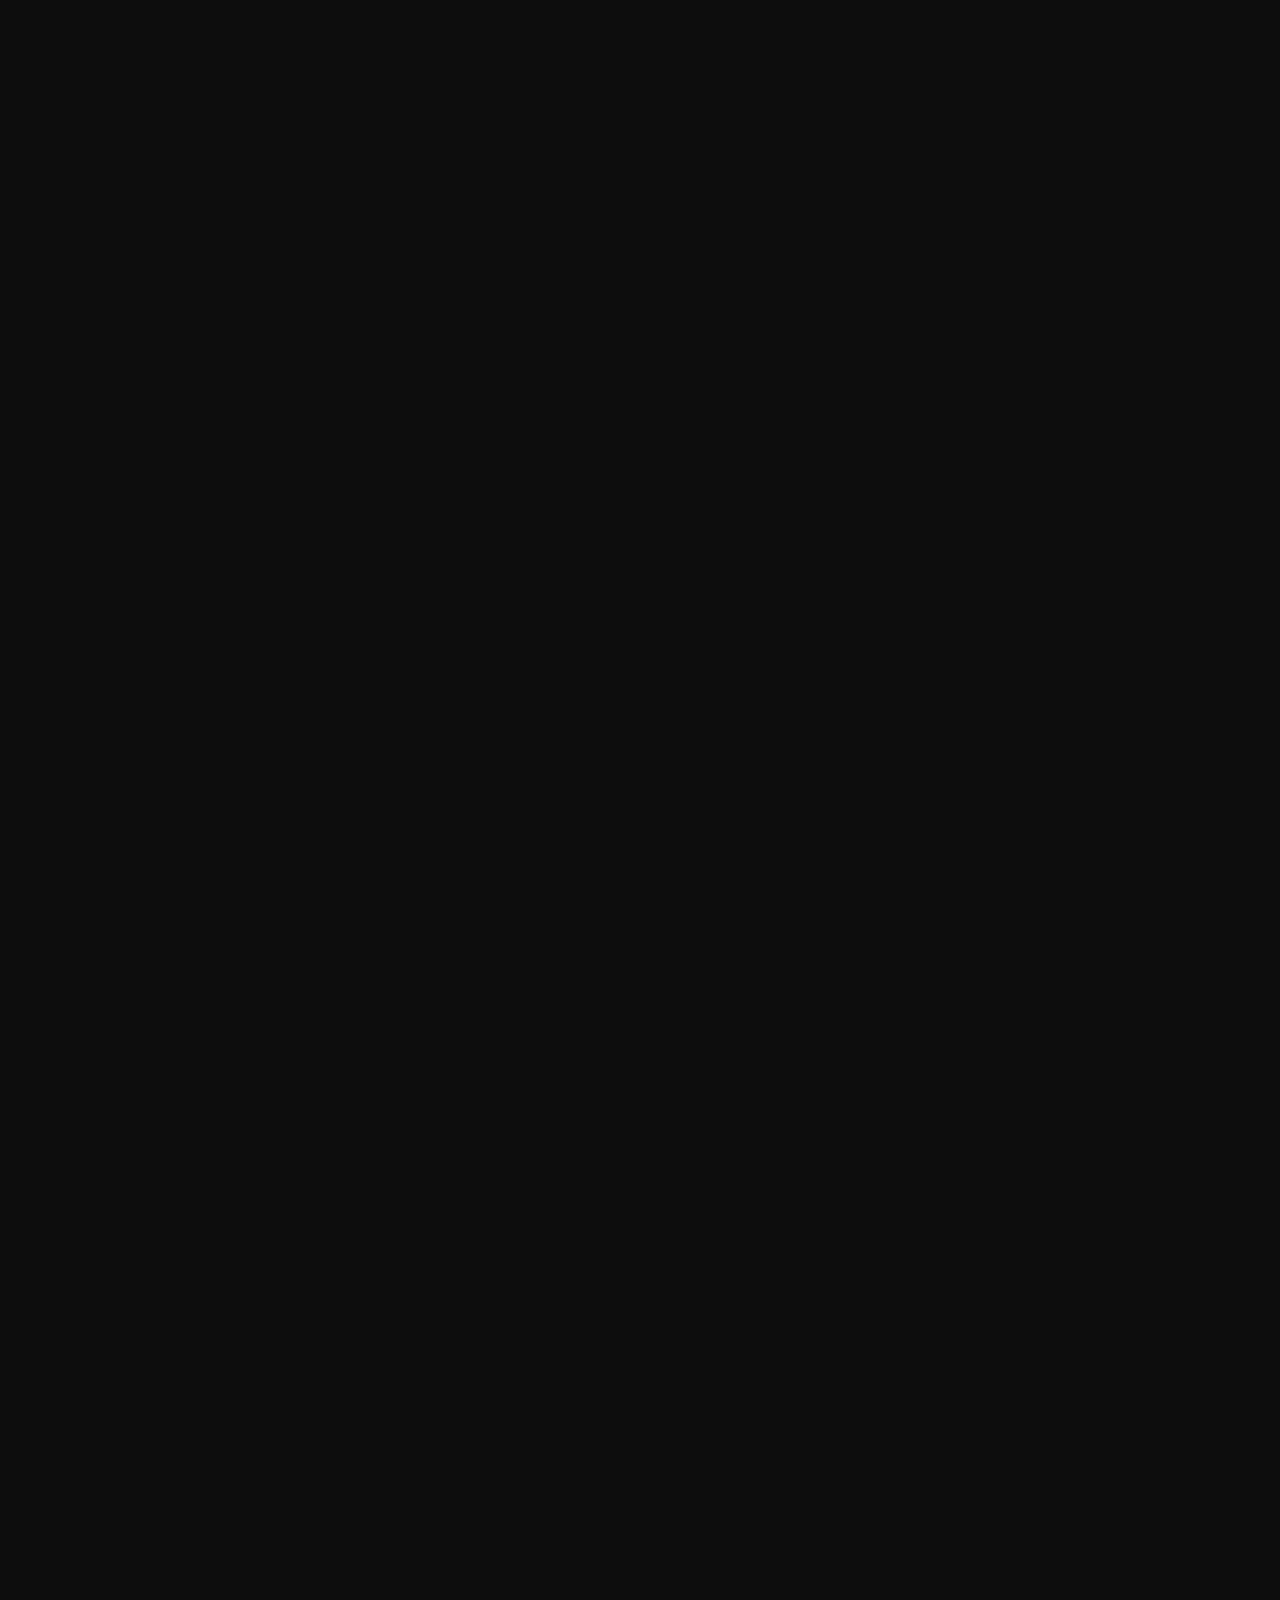
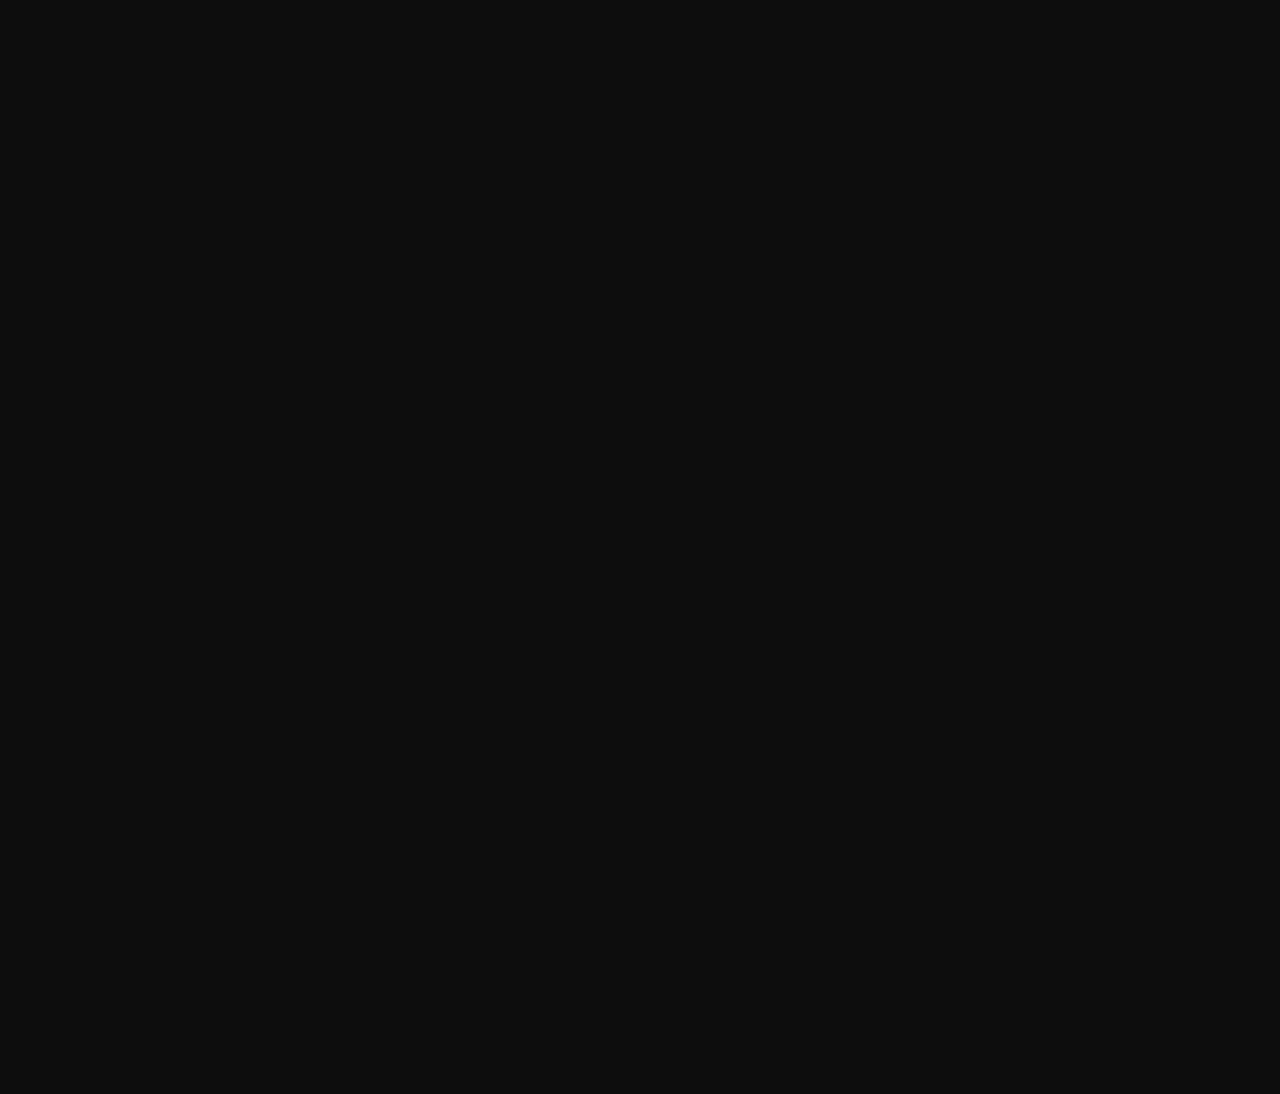
==== commit 4e465a05: "added about section" ====
--- a/index.html
+++ b/index.html
@@ -4,9 +4,26 @@
 <head>
     <meta charset="UTF-8">
     <meta name="viewport" content="width=device-width, initial-scale=1.0">
-    <title>Palestra Edi </title>
+    <meta name="description"
+        content="Welcome to Palestra Edi, a state-of-the-art gym located in Tirana, Albania. We offer professional training programs, modern facilities, and a vibrant fitness community to help you achieve your fitness goals.">
+    <meta name="keywords"
+        content="gym, fitness, Palestra Edi, Tirana, personal training, group classes, fitness programs, memberships">
+    <meta name="author" content="Palestra Edi">
+    <meta name="robots" content="index, follow">
+    <meta property="og:title" content="Palestra Edi - Your Fitness Destination">
+    <meta property="og:description"
+        content="Discover the best fitness programs at Palestra Edi. Join our community and train with certified professionals.">
+    <meta property="og:image" content="/img/logo.png">
+    <meta property="og:url" content="https://www.palestraedi.com">
+    <meta property="og:type" content="website">
+    <meta name="twitter:card" content="summary_large_image">
+    <meta name="twitter:title" content="Palestra Edi - Your Fitness Destination">
+    <meta name="twitter:description"
+        content="Discover the best fitness programs at Palestra Edi. Join our community and train with certified professionals.">
+    <meta name="twitter:image" content="/img/logo.png">
+    <link rel="icon" href="/favicon.ico" type="image/x-icon">
+    <title>Palestra Edi | Your Fitness Destination in Tirana</title>
     <link rel="stylesheet" href="/css/style.css">
-
 </head>
 
 <body>
@@ -51,7 +68,7 @@
     </section>
     <!-- About Section -->
 
-    <section class="about-section" id="about">
+    <section class="about-section section" id="about">
         <h2 class="section-title">About Palestra Edi</h2>
         <div class="about-container">
             <div class="about-content">
@@ -101,7 +118,7 @@
 
 
     <!-- Classes Section-->
-    <section class="fitness-category" id="classes">
+    <section class="fitness-category section" id="classes">
         <h2 class="section-title">Fitness Category Training</h2>
         <p class="section-title-p">Discover the perfect training style for you. From high-intensity CrossFit sessions to
             focused weight
@@ -211,7 +228,7 @@
     </section>
 
     <!-- Motivation Section -->
-    <section class="fitness-progress">
+    <section class="fitness-progress section">
         <div class="progress-content">
             <h2 class="progress-title">Fitness Training Progress</h2>
             <p class="progress-description">
@@ -229,7 +246,7 @@
         </div>
     </section>
 
-    <section class="pricing-plans" id="memberships">
+    <section class="pricing-plans section" id="memberships">
         <h2 class="section-title">Choose Your Membership Plan</h2>
         <p class="section-subtitle">Select the best plan to match your fitness goals and lifestyle.</p>
 
@@ -332,7 +349,7 @@
     </section>
 
     <!-- Trainer Section -->
-    <section class="meet-trainers">
+    <section class="meet-trainers section">
         <h2 class="section-title">Meet Our Personal Trainers</h2>
         <p class="section-description">
             Our certified trainers specialize in creating personalized fitness plans tailored to your goals. Whether
@@ -351,7 +368,6 @@
                         With over 10 years of experience, John focuses on strength building and endurance training.
                         Perfect for anyone looking to push their limits.
                     </p>
-                    <button class="trainer-button">Learn More</button>
                 </div>
             </div>
 
@@ -365,7 +381,6 @@
                         Jane specializes in HIIT workouts and weight loss programs, helping clients maximize results
                         with dynamic and efficient training.
                     </p>
-                    <button class="trainer-button">Learn More</button>
                 </div>
             </div>
 
@@ -379,7 +394,6 @@
                         Alex combines Pilates and mobility exercises to help you improve flexibility, prevent injuries,
                         and achieve overall fitness.
                     </p>
-                    <button class="trainer-button">Learn More</button>
                 </div>
             </div>
         </div>
@@ -387,7 +401,7 @@
 
     <!-- Map Section -->
 
-    <section class="map-location">
+    <section class="map-location section">
         <h2 class="section-title">Find Us Easily!</h2>
         <p class="section-description">
             Visit us at our convenient location in the heart of Tirana. Whether you're ready to start your fitness
@@ -414,7 +428,7 @@
     </section>
 
     <!-- Faq Section -->
-    <section class="faq-section" id="faq">
+    <section class="faq-section section" id="faq">
         <h2 class="section-title">FAQ</h2>
         <div class="faq-container">
             <!-- Question 1 -->
@@ -499,7 +513,7 @@
     </section>
 
     <!-- Quote Section -->
-    <section class="quote-section">
+    <section class="quote-section section">
         <div class="background-lines"></div>
         <div class="quote-container">
             <h2 class="quote-title">Your only limit is you.</h2>
@@ -527,7 +541,7 @@
 
     <!-- Contact Section -->
 
-    <section class="contact-section" id="contact">
+    <section class="contact-section section" id="contact">
         <div class="contact-container">
             <h2 class="section-title">Get In Touch</h2>
             <p class="section-subtitle">
@@ -580,13 +594,8 @@
         </div>
     </section>
 
-
-
-
-
-
     <!-- Footer Section -->
-    <footer class="footer">
+    <footer class="footer section">
         <div class="footer-container">
             <!-- Brand and Description -->
             <div class="footer-brand">
--- a/css/style.css
+++ b/css/style.css
@@ -87,7 +87,7 @@
     font-family: 'Poppins', sans-serif;
     position: fixed;
     z-index: 1000;
-
+    border-bottom: 1px solid var(--color-primary);
 }
 
 .gym-name {
@@ -773,21 +773,6 @@
     margin-bottom: 20px;
 }
 
-.trainer-button {
-    background-color: var(--color-primary);
-    color: #121212;
-    font-weight: bold;
-    border: none;
-    padding: 10px 15px;
-    border-radius: 5px;
-    cursor: pointer;
-    transition: background-color 0.3s ease;
-}
-
-.trainer-button:hover {
-    background-color: #E65A2A;
-}
-
 
 
 /* Map Section */
@@ -946,7 +931,7 @@
     justify-content: center;
     align-items: center;
     overflow: hidden;
-    border-radius: 20px;
+    border-radius: 1rem;
     margin: 50px auto;
     width: 98%;
     background-color: #121212;
@@ -1426,13 +1411,13 @@
 }
 
 /* General animation class */
-section {
+.section {
     opacity: 0;
     transform: translateY(20px);
     transition: opacity 0.6s ease, transform 0.6s ease;
 }
 
-section.visible {
+.section.visible {
     opacity: 1;
     transform: translateY(0);
 }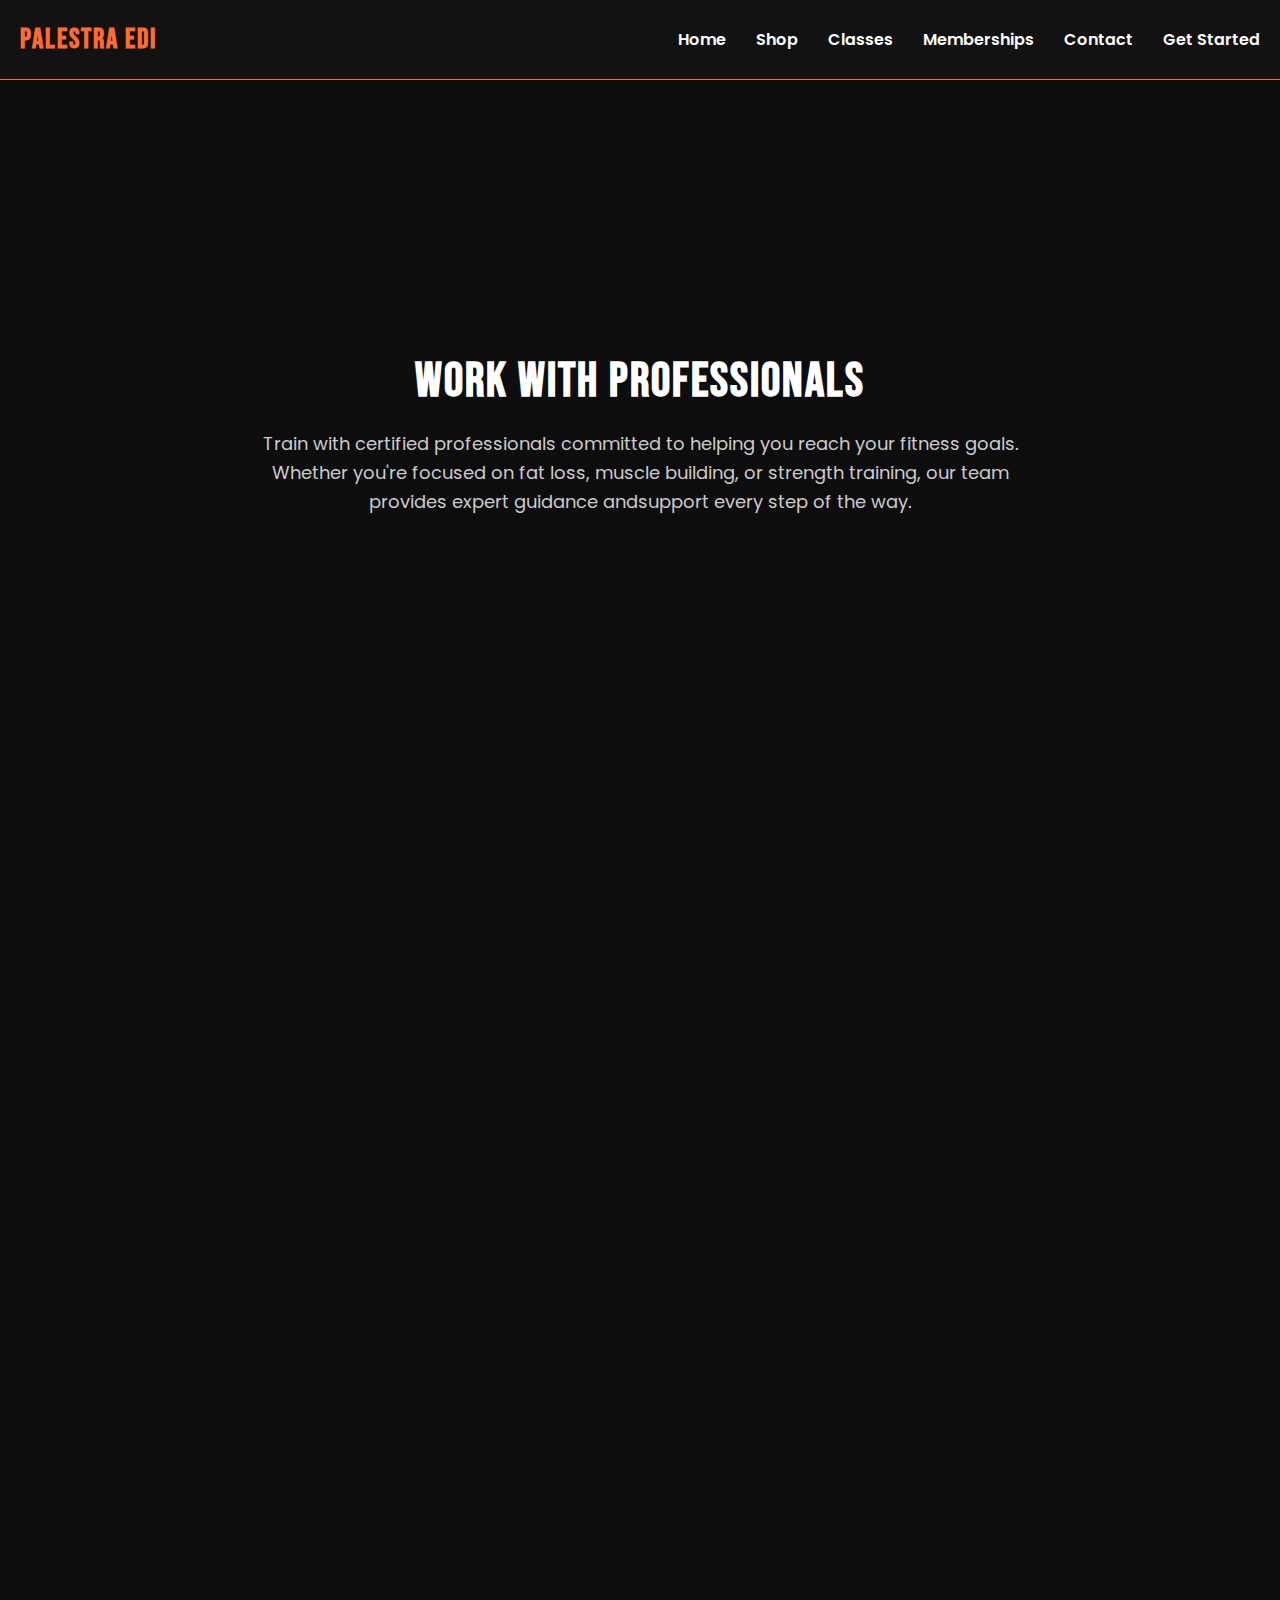
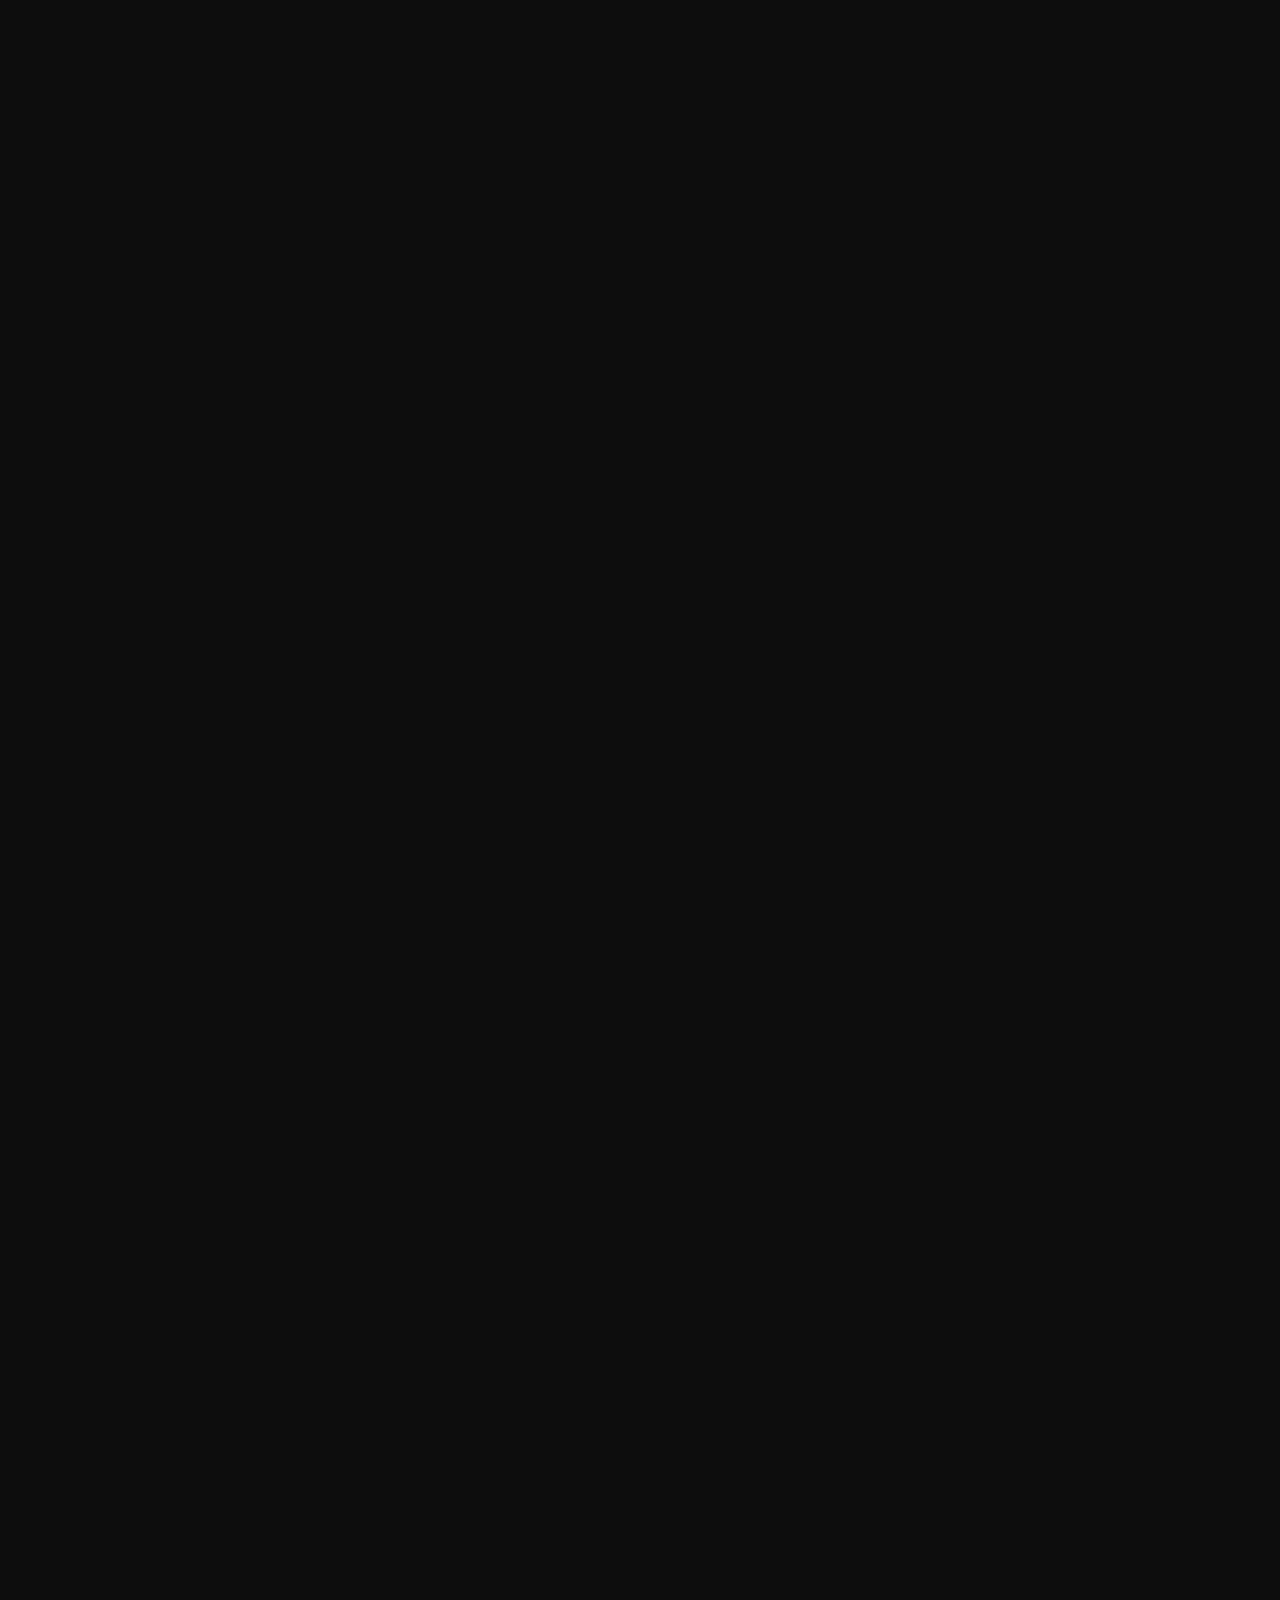
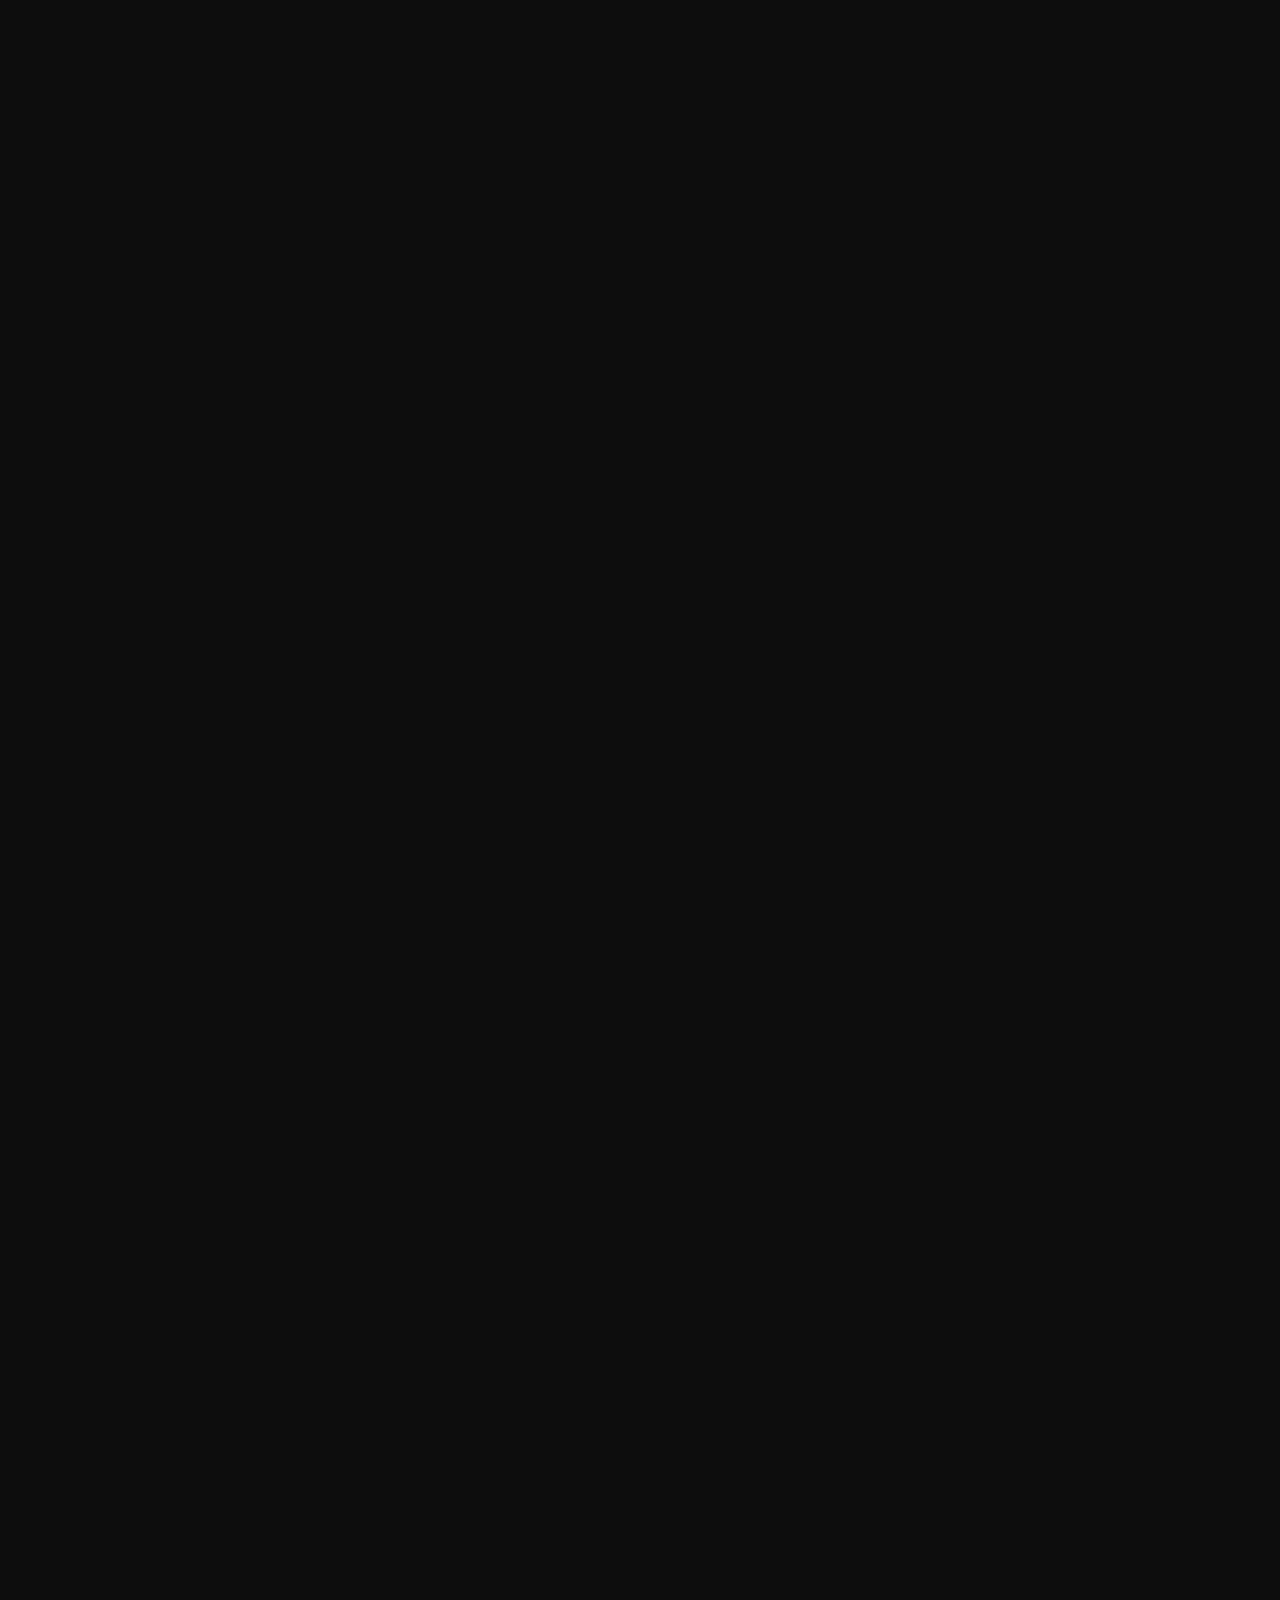
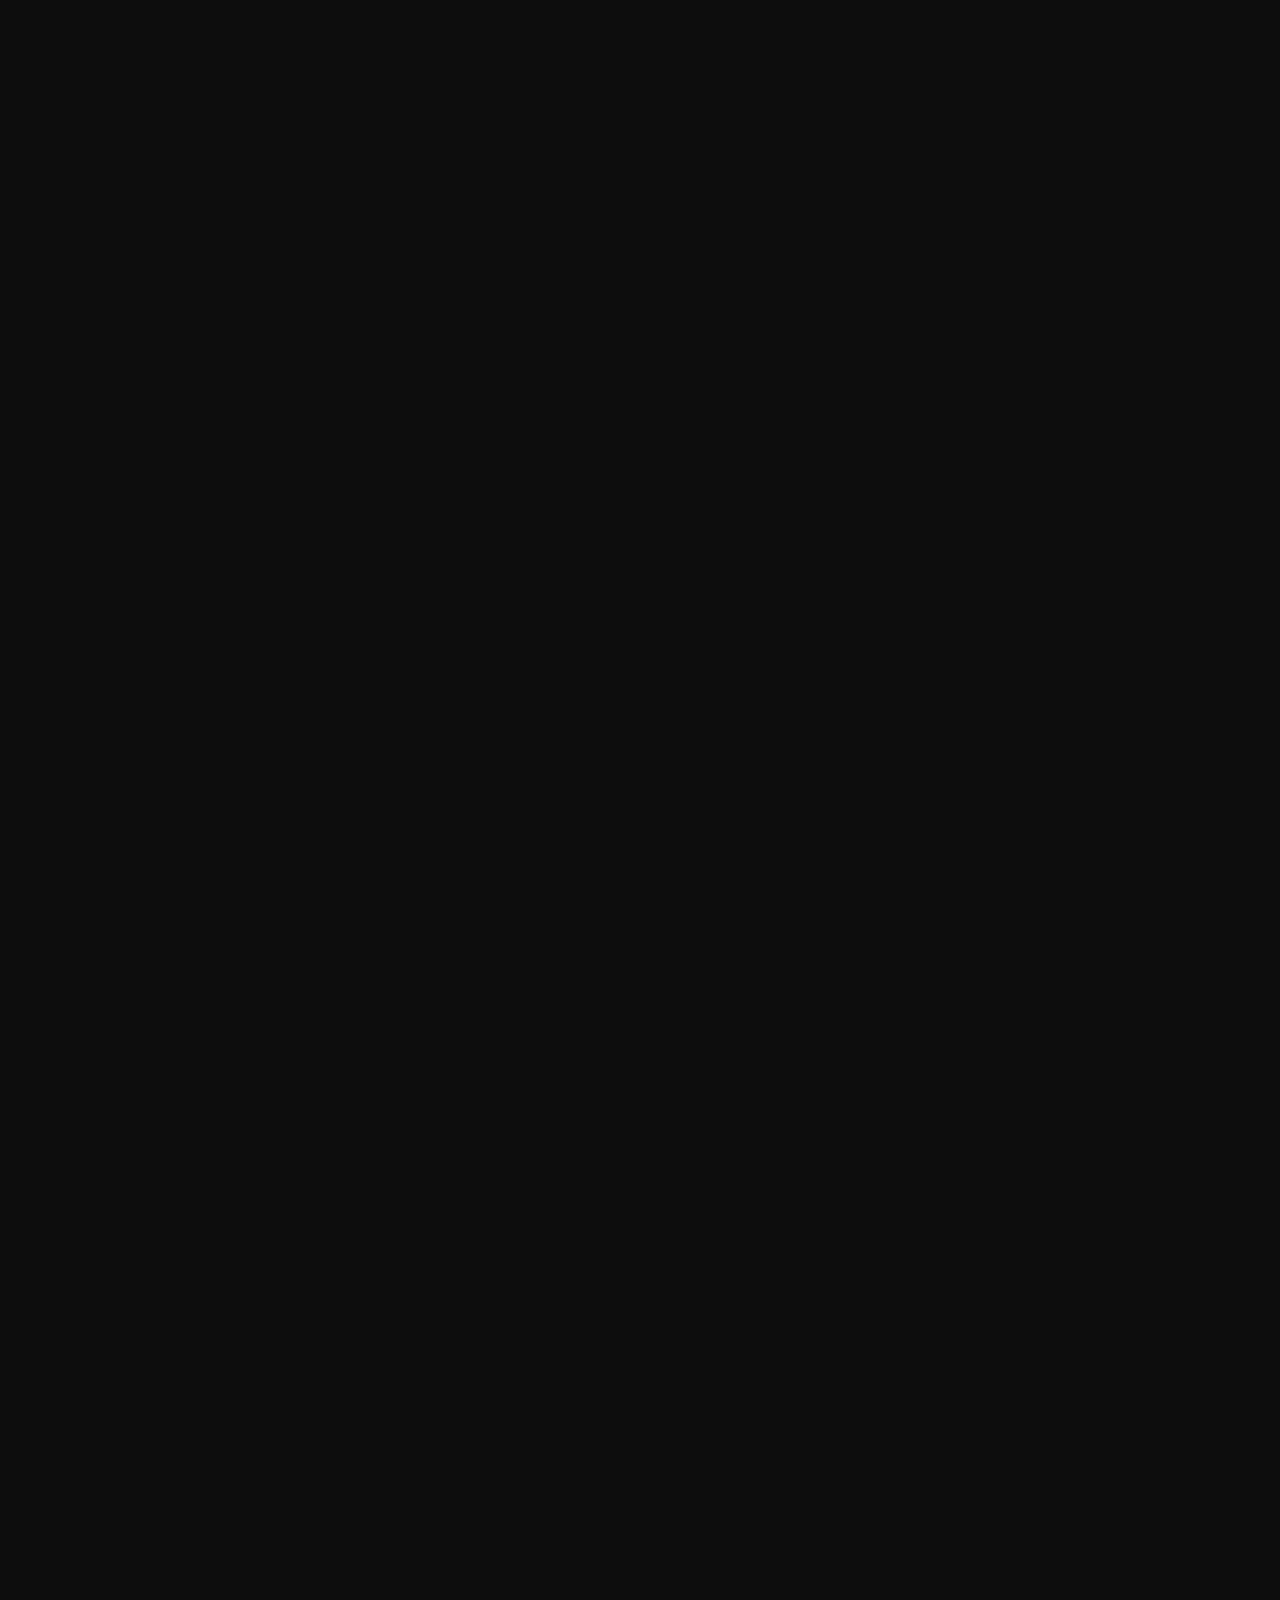
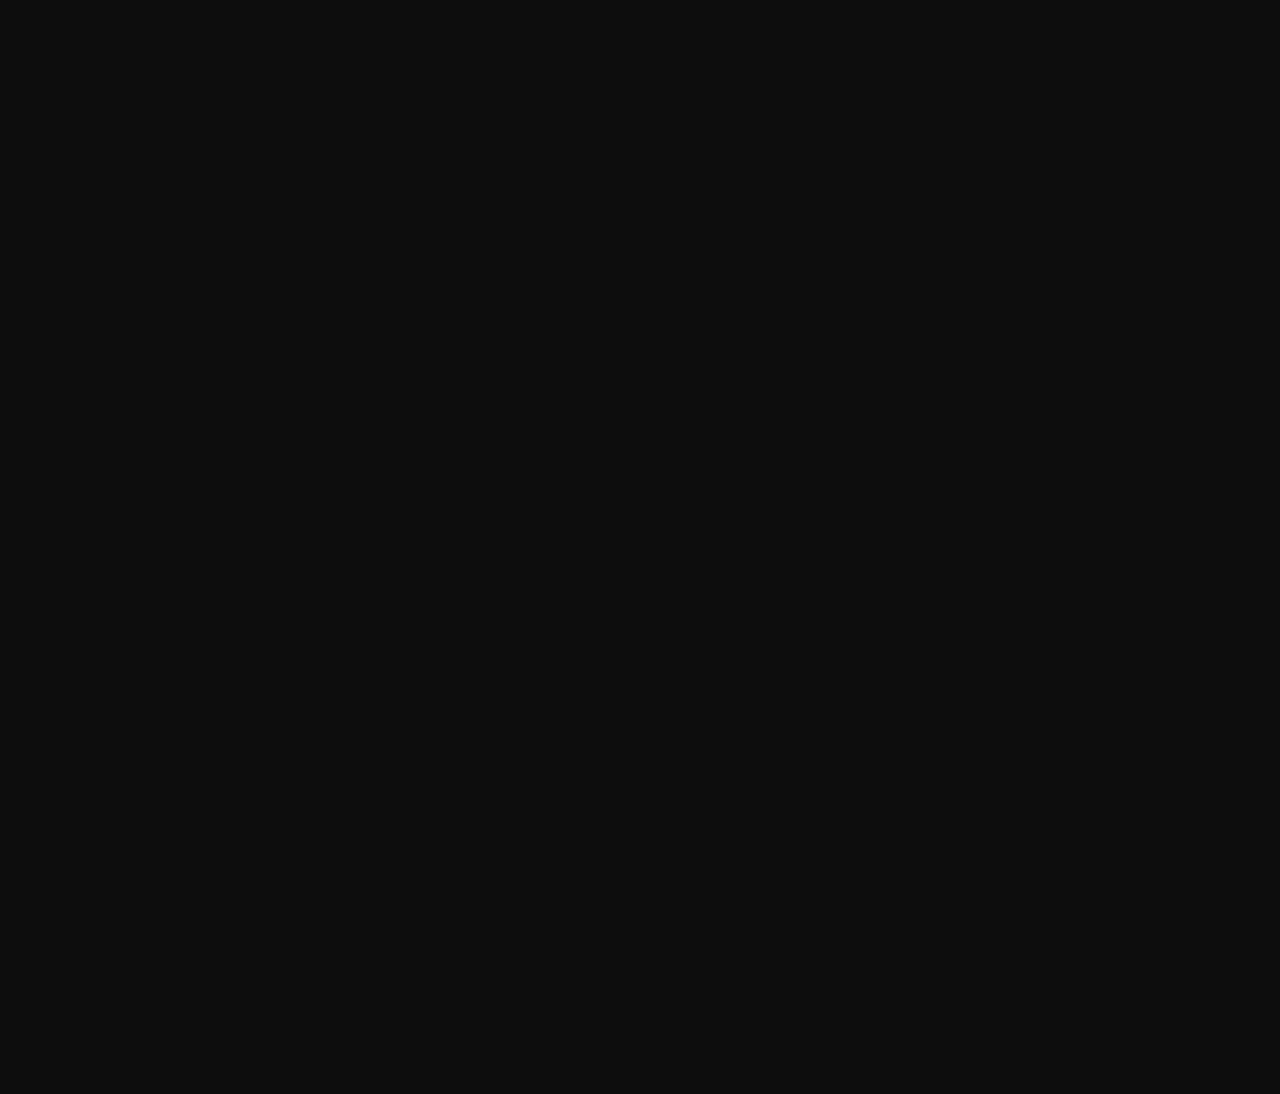
==== commit ba9c3edb: "fixed bugs" ====
--- a/index.html
+++ b/index.html
@@ -43,8 +43,8 @@
                     <li class="nav-item"><a href="/index.html" class="nav-link">Home</a></li>
                     <li class="nav-item"><a href="/shop.html" class="nav-link">Shop</a></li>
                     <li class="nav-item"><a href="#classes" class="nav-link">Classes</a></li>
+                    <li class="nav-item"><a href="#memberships" class="nav-link">Memberships</a></li>
                     <li class="nav-item"><a href="#contact" class="nav-link">Contact</a></li>
-                    <li class="nav-item"><a href="#memberships" class="nav-link">Memberships</a></li>
                     <li class="nav-item"><a href="/getStarted.html" class="nav-link">Get Started</a></li>
                 </ul>
             </nav>
@@ -345,7 +345,7 @@
                 </tbody>
             </table>
         </div>
-        <a href="#" class="all_plans">Check out our Plans!</a>
+        <a href="/memberships.html" class="all_plans">Check out our Plans!</a>
     </section>
 
     <!-- Trainer Section -->
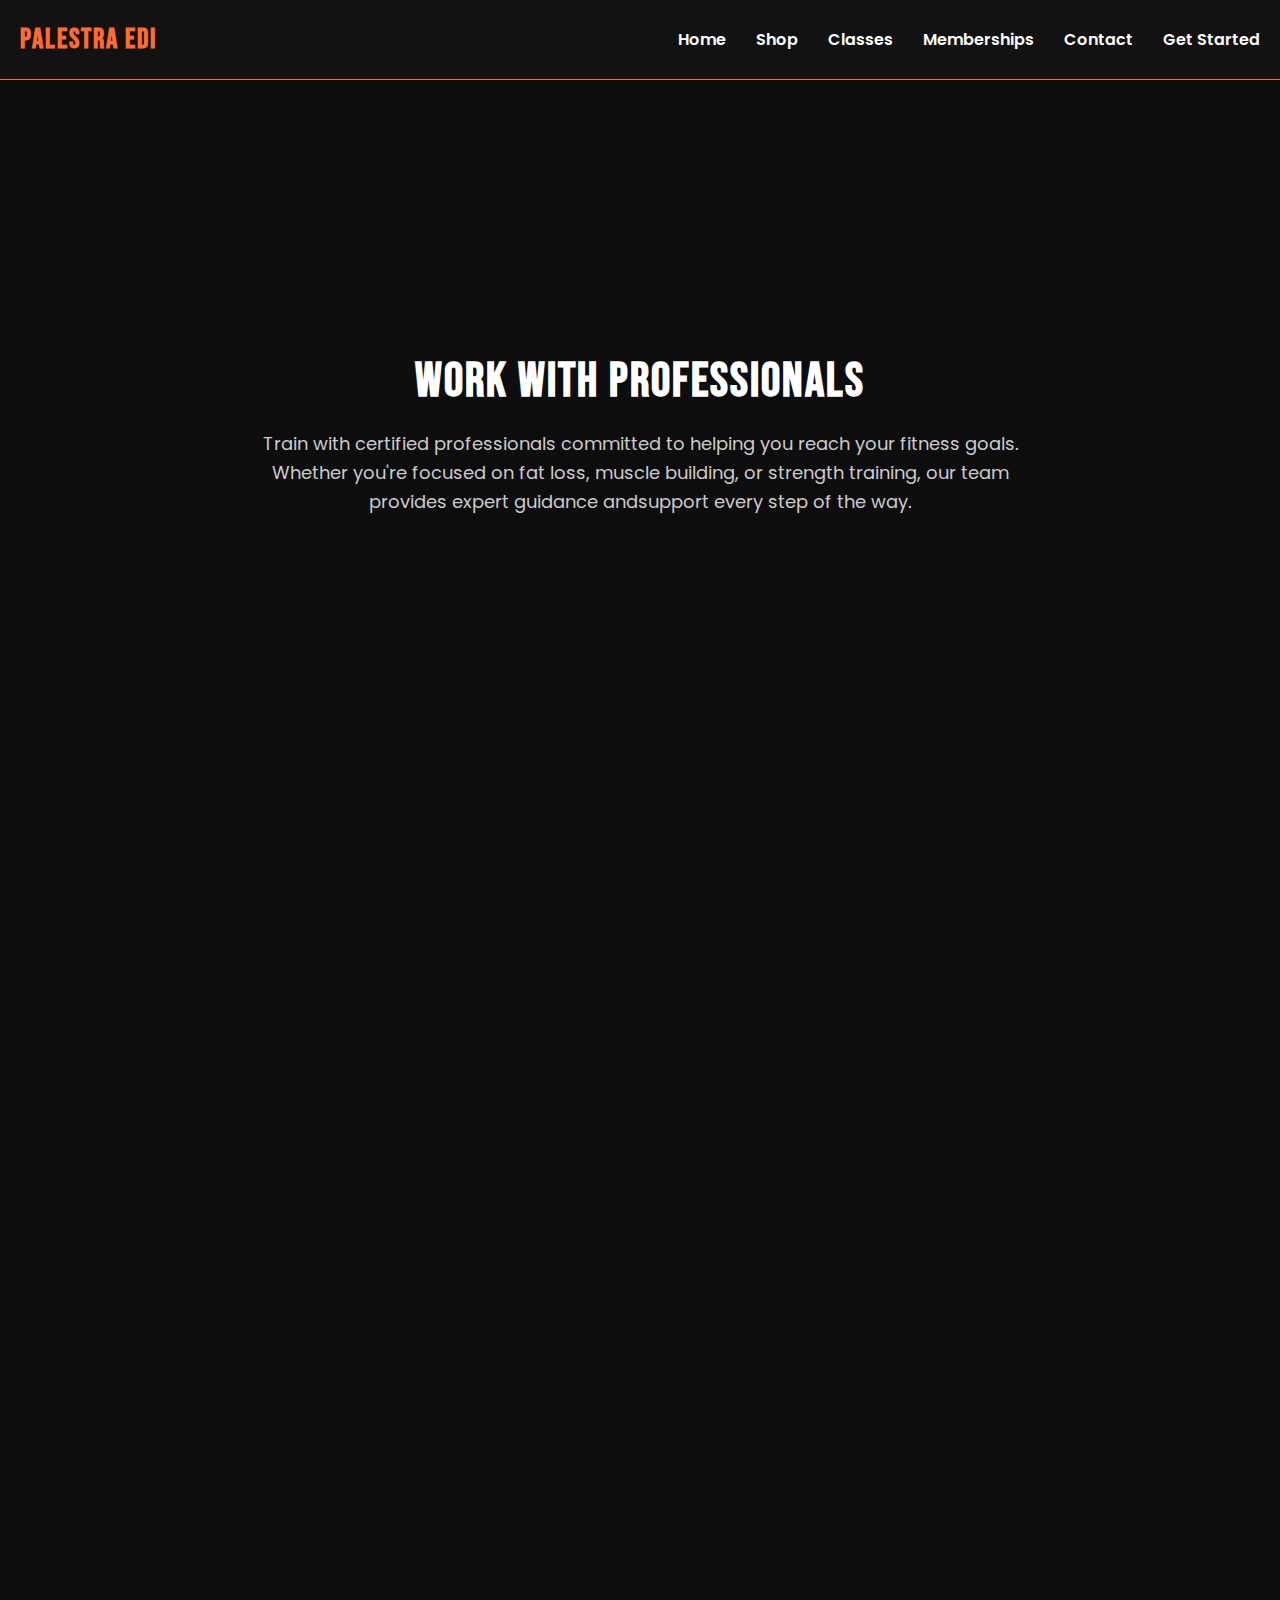
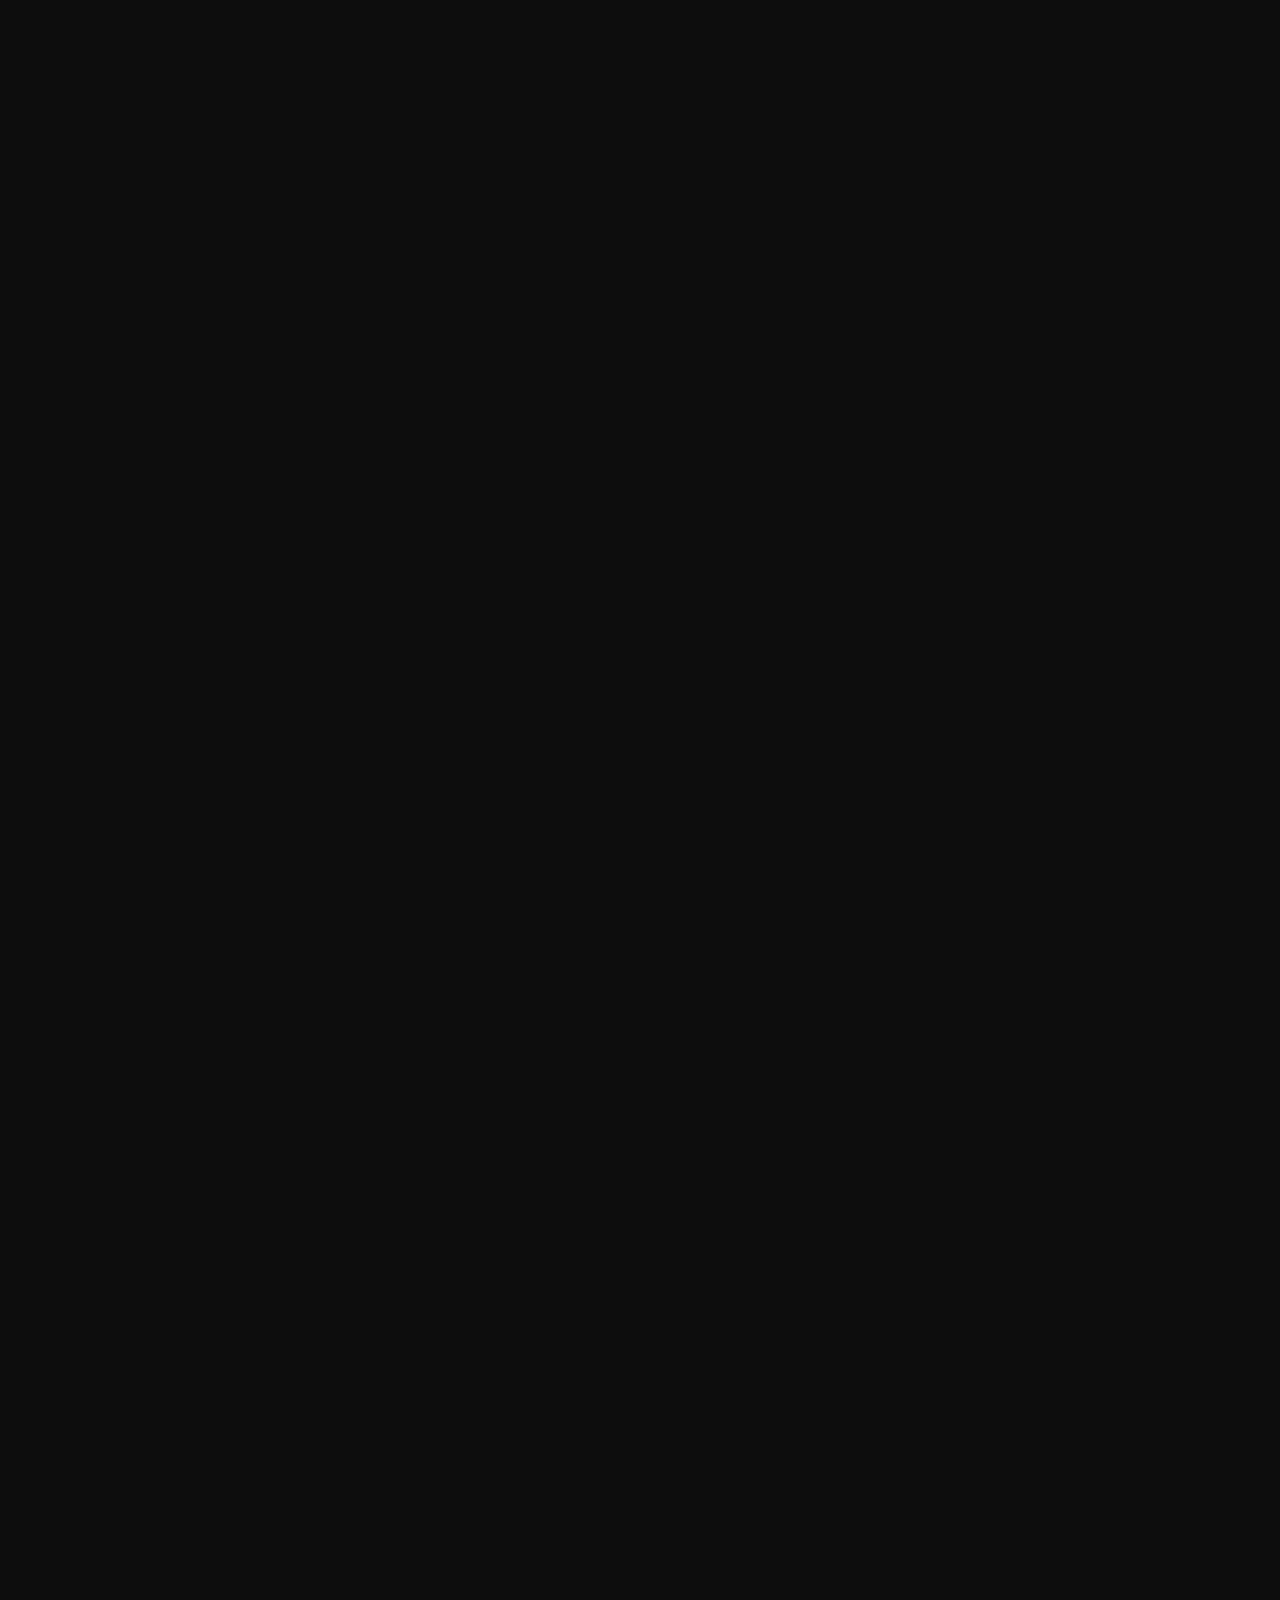
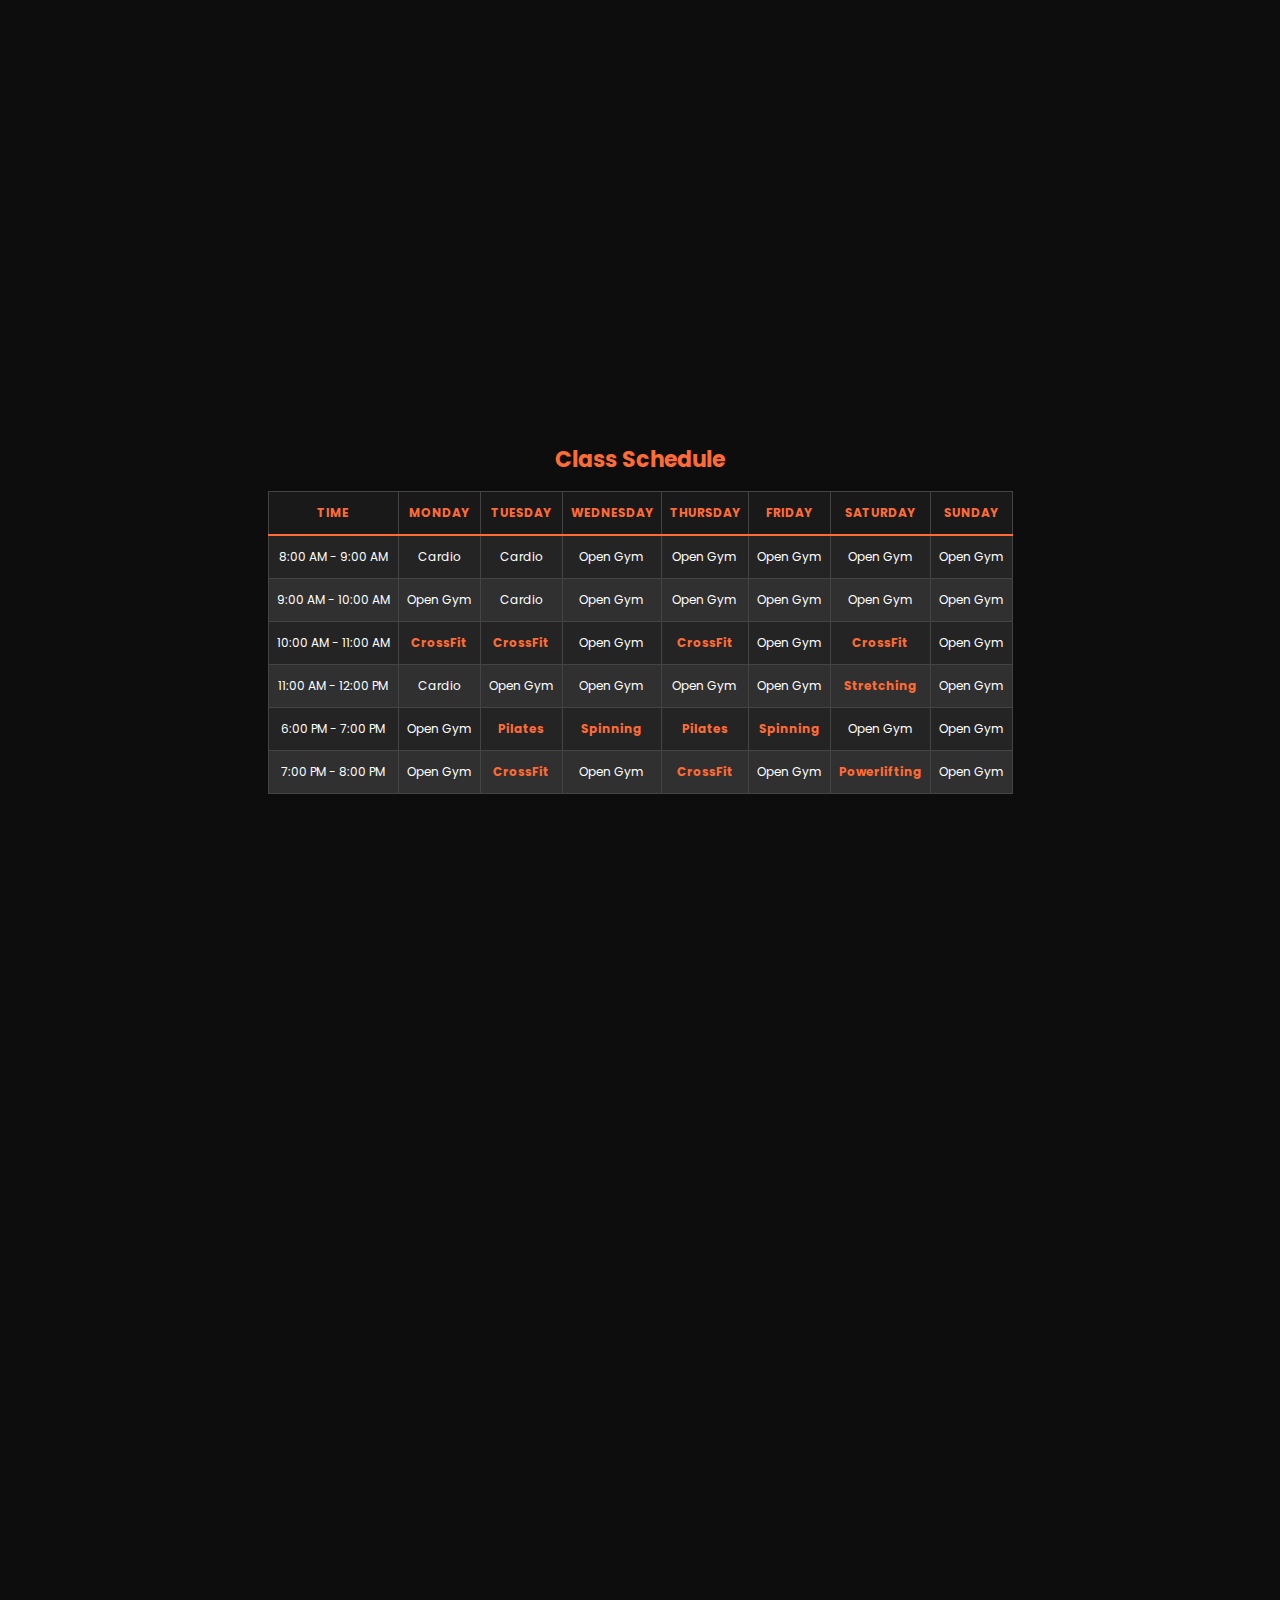
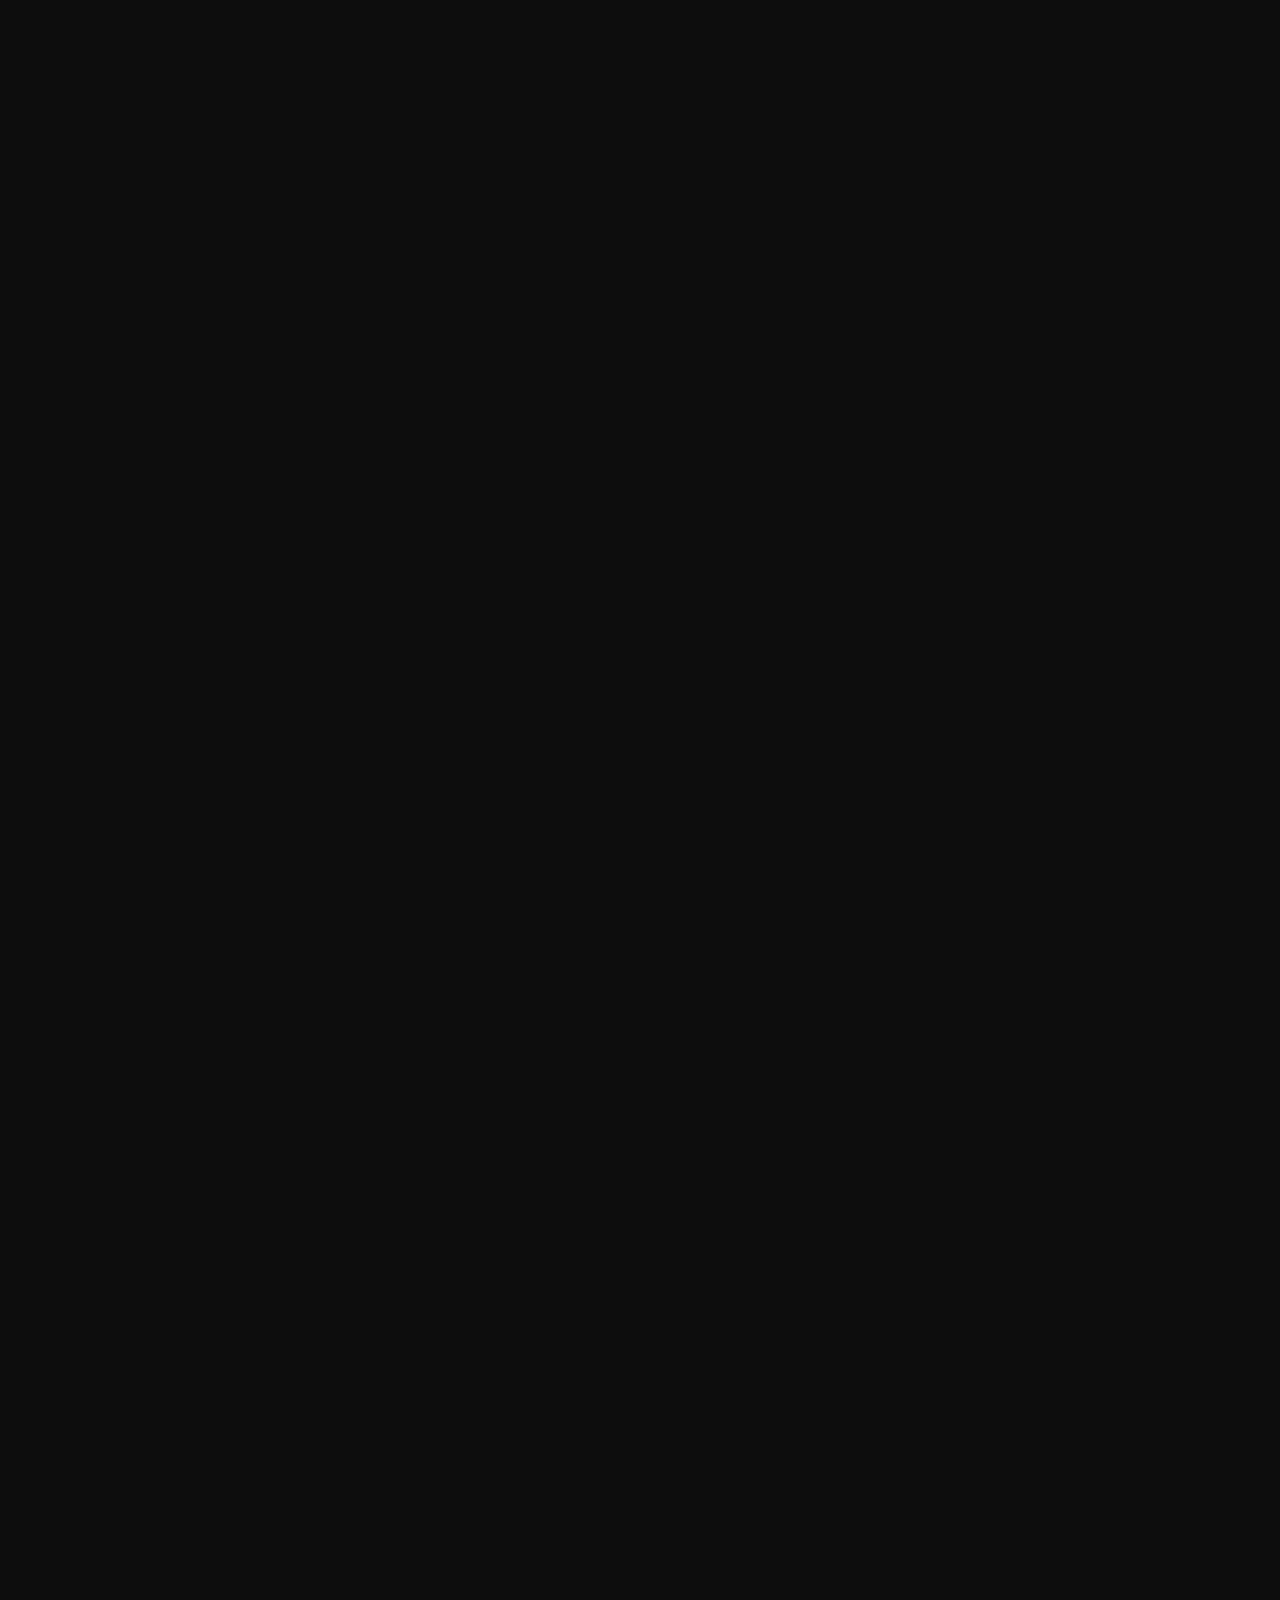
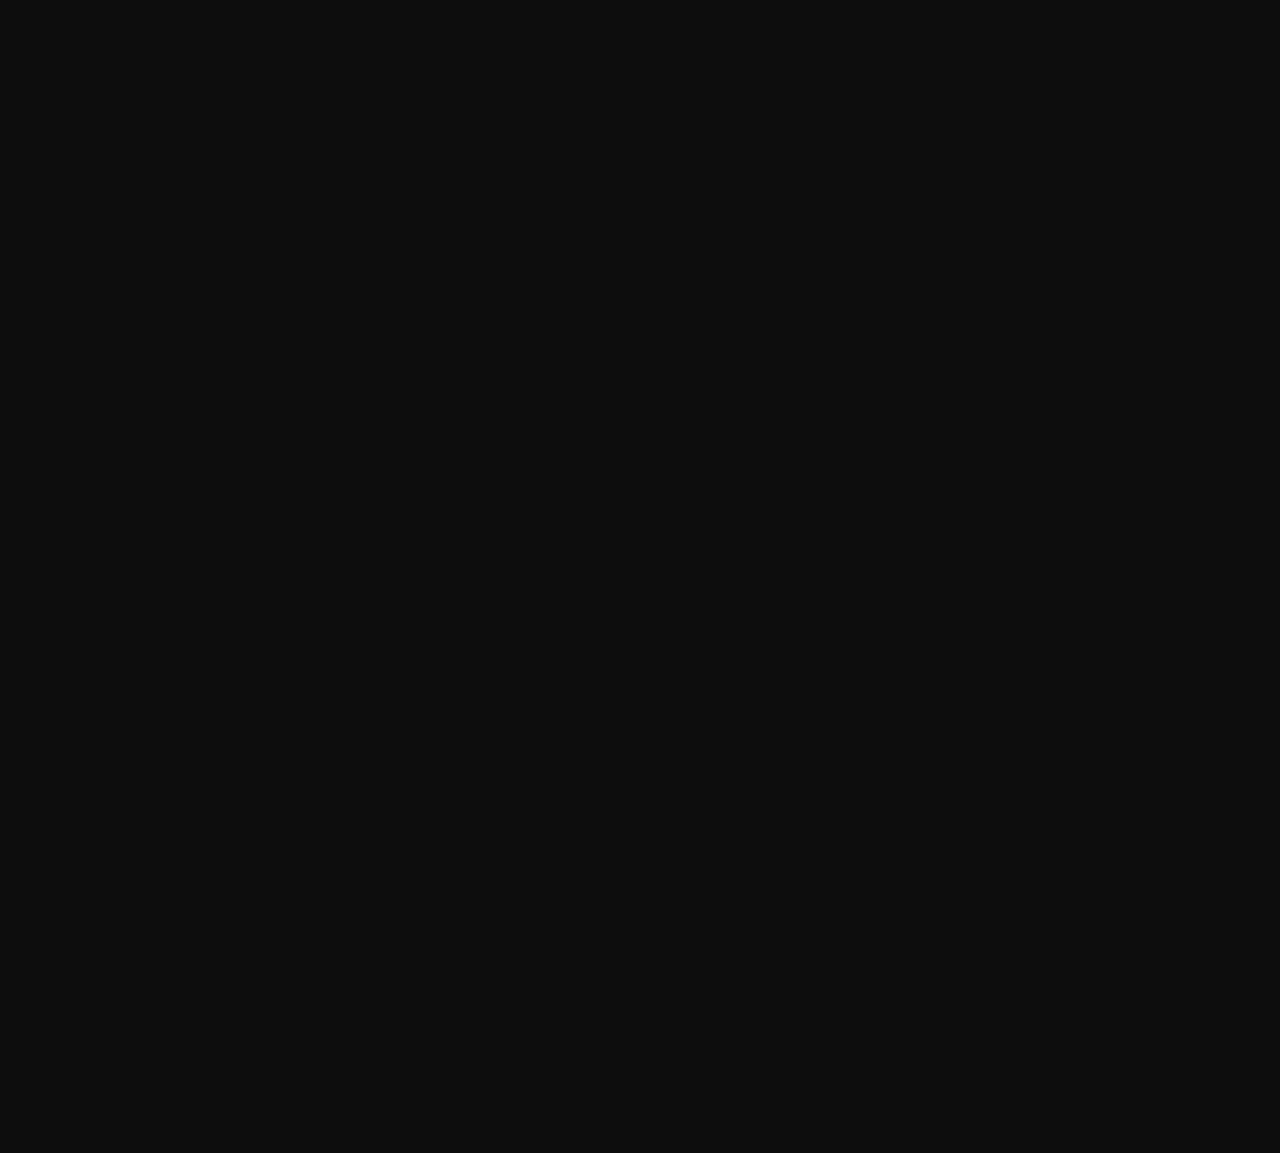
==== commit 045c60f6: "updates" ====
--- a/index.html
+++ b/index.html
@@ -197,7 +197,9 @@
                 <p class="card-text">
                     Increase flexibility, balance, and mental focus with guided Pilates sessions for all levels.
                 </p>
-                <button class="card-button">Get Started</button>
+                <a href="/classes/pilates.html">
+                    <button class="card-button">Get Started</button>
+                </a>
             </div>
 
             <!-- Card 7: Strength Training -->
@@ -246,107 +248,137 @@
         </div>
     </section>
 
+    <!-- Membership Section -->
     <section class="pricing-plans section" id="memberships">
         <h2 class="section-title">Choose Your Membership Plan</h2>
         <p class="section-subtitle">Select the best plan to match your fitness goals and lifestyle.</p>
 
         <!-- Pricing Cards -->
         <div class="pricing-cards">
-            <!-- Free Plan -->
+            <!-- CrossFit Plan -->
             <div class="pricing-card">
-                <h3 class="plan-name">Basic</h3>
-                <h4 class="plan-price">€25<span>/month</span></h4>
-                <p class="plan-description">Access 3 times a week. Ideal for beginners starting their fitness journey.
-                </p>
+                <h3 class="plan-name">CrossFit</h3>
+                <h4 class="plan-price">35 mij<span> per 8 seanca</span></h4>
+                <p class="plan-description">2 herë në javë. Intense workouts to build strength and endurance.</p>
                 <ul class="plan-features">
-                    <li>✔ Full gym access</li>
-                    <li>✔ State-of-the-art equipment</li>
-                    <li>✔ Cardio zones</li>
-                    <li>✖ Group classes</li>
-                    <li>✖ Nutrition tracking</li>
+                    <li>✔ Professional coaching</li>
+                    <li>✔ Small group sessions</li>
+                    <li>✔ Access to specialized equipment</li>
                 </ul>
                 <button class="plan-button">Get Started</button>
             </div>
 
-            <!-- Pro Plan -->
-            <div class="pricing-card popular">
-                <h3 class="plan-name">Pro <span class="popular-badge">Popular</span></h3>
-                <h4 class="plan-price">€35<span>/month</span></h4>
-                <p class="plan-description">Access 5 times a week. Perfect for regular fitness enthusiasts.</p>
+            <!-- Aerobic Plan -->
+            <div class="pricing-card">
+                <h3 class="plan-name">Aerobic</h3>
+                <h4 class="plan-price">From 2500<span> lekë / month</span></h4>
+                <p class="plan-description">Choose from flexible schedules to meet your needs.</p>
                 <ul class="plan-features">
-                    <li>✔ Full gym access</li>
-                    <li>✔ Strength & cardio zones</li>
+                    <li>✔ 2-5 sessions per week</li>
                     <li>✔ Group fitness classes</li>
-                    <li>✔ Weekly progress tracking</li>
-                    <li class="plan_li">✖ Nutrition tracking</li>
+                    <li>✔ Expert instructors</li>
                 </ul>
                 <button class="plan-button">Get Started</button>
             </div>
 
-            <!-- Enterprise Plan -->
+            <!-- Fitness/Bodybuilding Plan -->
             <div class="pricing-card">
-                <h3 class="plan-name">Advance</h3>
-                <h4 class="plan-price">€55<span>/month</span></h4>
-                <p class="plan-description">Unlimited weekly access with premium features included.</p>
+                <h3 class="plan-name">Fitness/Bodybuilding</h3>
+                <h4 class="plan-price">From 2000<span> lekë / month</span></h4>
+                <p class="plan-description">Customized schedules for your bodybuilding journey.</p>
                 <ul class="plan-features">
-                    <li>✔ Unlimited gym access</li>
-                    <li>✔ Group fitness & spinning classes</li>
-                    <li>✔ Nutrition tracking</li>
-                    <li>✔ Relaxation & recovery zones</li>
-                    <li class="plan_li_2nd">✔ Progress tracking</li>
+                    <li>✔ Flexible session options</li>
+                    <li>✔ Access to all equipment</li>
+                    <li>✔ Progress tracking tools</li>
                 </ul>
                 <button class="plan-button">Get Started</button>
             </div>
         </div>
-
-        <!-- Compare Table -->
-        <div class="pricing-compare">
-            <h3 class="compare-title">Compare Plans</h3>
-            <table class="compare-table">
-                <thead>
-                    <tr>
-                        <th>Features</th>
-                        <th>Basic</th>
-                        <th>Pro</th>
-                        <th>Advance</th>
-                    </tr>
-                </thead>
-                <tbody>
-                    <tr>
-                        <td>Access per Week</td>
-                        <td>3 times</td>
-                        <td>5 times</td>
-                        <td>Unlimited</td>
-                    </tr>
-                    <tr>
-                        <td>Cardio & Equipment Zones</td>
-                        <td>Included</td>
-                        <td>Included</td>
-                        <td>Included</td>
-                    </tr>
-                    <tr>
-                        <td>Group Classes</td>
-                        <td>✖</td>
-                        <td>✔</td>
-                        <td>✔</td>
-                    </tr>
-                    <tr>
-                        <td>Nutrition Tracking</td>
-                        <td>✖</td>
-                        <td>✖</td>
-                        <td>✔</td>
-                    </tr>
-                    <tr>
-                        <td>Relaxation & Recovery Areas</td>
-                        <td>✖</td>
-                        <td>✖</td>
-                        <td>✔</td>
-                    </tr>
-                </tbody>
-            </table>
-        </div>
-        <a href="/memberships.html" class="all_plans">Check out our Plans!</a>
-    </section>
+        <a href="#" class="membership_btn">View our Memberships!</a>
+    </section>
+
+    <!-- Weekly Schedule -->
+    <div class="weekly-schedule">
+        <h3 class="schedule-title">Class Schedule</h3>
+        <table class="schedule-table">
+            <thead>
+                <tr>
+                    <th>Time</th>
+                    <th>Monday</th>
+                    <th>Tuesday</th>
+                    <th>Wednesday</th>
+                    <th>Thursday</th>
+                    <th>Friday</th>
+                    <th>Saturday</th>
+                    <th>Sunday</th>
+                </tr>
+            </thead>
+            <tbody>
+                <tr>
+                    <td>8:00 AM - 9:00 AM</td>
+                    <td>Cardio</td>
+                    <td>Cardio</td>
+                    <td>Open Gym</td>
+                    <td>Open Gym</td>
+                    <td>Open Gym</td>
+                    <td>Open Gym</td>
+                    <td>Open Gym</td>
+                </tr>
+                <tr>
+                    <td>9:00 AM - 10:00 AM</td>
+                    <td>Open Gym</td>
+                    <td>Cardio</td>
+                    <td>Open Gym</td>
+                    <td>Open Gym</td>
+                    <td>Open Gym</td>
+                    <td>Open Gym</td>
+                    <td>Open Gym</td>
+                </tr>
+                <tr>
+                    <td>10:00 AM - 11:00 AM</td>
+                    <td><a href="/classes/crossfit.html" class="highlight">CrossFit</a></td>
+                    <td><a href="/classes/crossfit.html" class="highlight">CrossFit</a></td>
+                    <td>Open Gym</td>
+                    <td><a href="/classes/crossfit.html" class="highlight">CrossFit</a></td>
+                    <td>Open Gym</td>
+                    <td><a href="/classes/crossfit.html" class="highlight">CrossFit</a></td>
+                    <td>Open Gym</td>
+                </tr>
+                <tr>
+                    <td>11:00 AM - 12:00 PM</td>
+                    <td>Cardio</td>
+                    <td>Open Gym</td>
+                    <td>Open Gym</td>
+                    <td>Open Gym</td>
+                    <td>Open Gym</td>
+                    <td><a href="/classes/stretching.html" class="highlight">Stretching</a></td>
+                    <td>Open Gym</td>
+                </tr>
+                <tr>
+                    <td>6:00 PM - 7:00 PM</td>
+                    <td>Open Gym</td>
+                    <td><a href="/classes/pilates.html" class="highlight">Pilates</a></td>
+                    <td><a href="/classes/spinning.html" class="highlight">Spinning</a></td>
+                    <td><a href="/classes/pilates.html" class="highlight">Pilates</a></td>
+                    <td><a href="/classes/spinning.html" class="highlight">Spinning</a></td>
+                    <td>Open Gym</td>
+                    <td>Open Gym</td>
+                </tr>
+                <tr>
+                    <td>7:00 PM - 8:00 PM</td>
+                    <td>Open Gym</td>
+                    <td><a href="/classes/crossfit.html" class="highlight">CrossFit</a></td>
+                    <td>Open Gym</td>
+                    <td><a href="/classes/crossfit.html" class="highlight">CrossFit</a></td>
+                    <td>Open Gym</td>
+                    <td><a href="/classes/powerlifting.html" class="highlight">Powerlifting</a></td>
+                    <td>Open Gym</td>
+                </tr>
+            </tbody>
+        </table>
+    </div>
+
+
 
     <!-- Trainer Section -->
     <section class="meet-trainers section">
--- a/css/style.css
+++ b/css/style.css
@@ -570,17 +570,19 @@
     display: flex;
     justify-content: center;
     gap: 20px;
-    flex-wrap: wrap;
     margin-bottom: 40px;
 }
 
 .pricing-card {
-    background-color: var(--color-accent);
+    background-color: #282828;
     border-radius: 10px;
     padding: 20px;
     box-shadow: 0 4px 10px rgba(0, 0, 0, 0.5);
     transition: transform 0.3s ease, box-shadow 0.3s ease;
-    width: 300px;
+    width: 320px;
+    display: flex;
+    flex-direction: column;
+    align-items: center;
 }
 
 .pricing-card:hover {
@@ -588,15 +590,14 @@
     box-shadow: 0 6px 15px rgba(255, 107, 53, 0.6);
 }
 
-.plan-name,
-.all_plans {
-    color: var(--color-primary);
-    font-size: 22px;
+.plan-name {
+    color: var(--color-primary);
+    font-size: 24px;
     margin-bottom: 10px;
 }
 
 .plan-price {
-    font-size: 26px;
+    font-size: 28px;
     color: var(--color-neutral-light);
     margin: 10px 0;
 }
@@ -610,28 +611,24 @@
     color: #DDDDDD;
     margin-bottom: 15px;
     font-size: 14px;
+    text-align: center;
 }
 
 .plan-features {
     list-style: none;
     padding: 0;
     color: #DDDDDD;
-    margin-bottom: 15px;
+    margin-bottom: 20px;
     text-align: left;
+    width: 100%;
+    margin-left: 6rem;
 }
 
 .plan-features li {
     margin: 5px 0;
-    font-size: 1.4rem;
+    font-size: 16px;
     padding-left: 1rem;
-}
-
-.plan_li {
-    margin-bottom: 3.2rem !important;
-}
-
-.plan_li_2nd {
-    margin-bottom: 3.2rem !important;
+    position: relative;
 }
 
 .plan-button {
@@ -643,52 +640,153 @@
     cursor: pointer;
     font-weight: bold;
     transition: background-color 0.3s ease;
+    align-self: center;
+    margin-top: auto;
 }
 
 .plan-button:hover {
     background-color: #E65A2A;
 }
 
-/* Compare Table */
-.pricing-compare {
-    margin-top: 20px;
-    margin-bottom: 2rem;
-}
-
-.compare-title {
-    font-size: 24px;
-    color: var(--color-primary);
-    margin-bottom: 20px;
-}
-
-.compare-table {
-    width: 100%;
-    max-width: 1000px;
+.membership_btn {
+    color: var(--color-primary);
+    font-size: 2.3rem;
+}
+
+/* Weekly Schedule Section */
+.weekly-schedule {
+    margin: 20px auto;
+    text-align: center;
+    padding: 10px;
+}
+
+.schedule-title {
+    font-size: 22px;
+    color: #FF6B35;
+    margin-bottom: 15px;
+    font-family: 'Poppins', sans-serif;
+    font-weight: bold;
+}
+
+.schedule-table {
     margin: 0 auto;
+    width: 100%;
     border-collapse: collapse;
-    color: var(--color-neutral-light);
-}
-
-.compare-table th,
-.compare-table td {
-    border: 1px solid var(--color-neutral-dark);
-    padding: 10px;
+    border-spacing: 0;
+    font-family: 'Poppins', sans-serif;
+    overflow-x: auto;
+    /* Ensure horizontal scrolling for smaller screens */
+    display: block;
+    /* Make it flexible for mobile view */
+}
+
+.schedule-table th,
+.schedule-table td {
+    padding: 12px 8px;
     text-align: center;
-}
-
-.compare-table th {
-    background-color: var(--color-accent);
-    color: var(--color-primary);
-    font-size: 2rem;
-}
-
-.compare-table td {
-    background-color: #121212;
-    font-size: 1.5rem;
-}
-
-.compare-table tr:nth-child(even) td {
-    background-color: var(--color-accent);
+    border: 1px solid #444;
+    font-size: 12px;
+    color: #FFF;
+    white-space: nowrap;
+    /* Prevent text wrapping */
+}
+
+.schedule-table th {
+    font-size: 12px;
+    text-transform: uppercase;
+    color: #FF6B35;
+    border-bottom: 2px solid #FF6B35;
+}
+
+.schedule-table td {
+    background-color: rgba(255, 255, 255, 0.05);
+    position: relative;
+    transition: background-color 0.3s ease, color 0.3s ease;
+    cursor: pointer;
+}
+
+.schedule-table td a {
+    display: block;
+    width: 100%;
+    height: 100%;
+    color: #FF6B35;
+    text-decoration: none;
+    font-weight: bold;
+    transition: color 0.3s ease;
+}
+
+.schedule-table td:hover a {
+    color: #FFF;
+}
+
+.schedule-table td:hover {
+    background-color: #FF6B35;
+    color: #FFF;
+}
+
+.schedule-table tr:nth-child(odd) {
+    background-color: rgba(255, 255, 255, 0.05);
+}
+
+.schedule-table tr:nth-child(even) {
+    background-color: rgba(255, 255, 255, 0.1);
+}
+/* Responsive Design for Mobile */
+@media (max-width: 768px) {
+    .weekly-schedule {
+        padding: 8px;
+    }
+
+    .schedule-title {
+        font-size: 18px;
+        /* Slightly smaller for mid-sized screens */
+        margin-bottom: 8px;
+    }
+
+    .schedule-table {
+        font-size: 12px;
+        /* Adjust font size for better readability */
+        width: 100%;
+        overflow-x: auto;
+        /* Ensure table scrolls horizontally if needed */
+    }
+
+    .schedule-table th,
+    .schedule-table td {
+        padding: 8px 4px;
+        /* Compact padding for smaller screens */
+        font-size: 12px;
+        /* Ensure text remains legible */
+    }
+
+    .schedule-table th {
+        font-size: 12px;
+        /* Consistent with table cells */
+    }
+
+    .schedule-table td a {
+        font-size: 12px;
+        /* Link size matches cell text size */
+    }
+
+    .schedule-table td:hover {
+        background-color: #FF6B35;
+        color: #FFF;
+    }
+}
+
+/* Adjustments for smaller screens */
+@media (max-width: 425px) {
+    .schedule-title {
+    display: none;
+    }
+
+    .schedule-table {
+      display: none;
+    }
+.weekly-schedule{
+    display: none;
+}
 }
 
 /* Trainer Section */
@@ -1395,6 +1493,15 @@
     .footer-brand {
         max-width: 100%;
     }
+
+
+    /* Membership */
+    .pricing-cards {
+        flex-direction: column;
+        gap: 20px;
+    }
+
+
 }
 
 /* Add animations for sections to appear on scroll */
